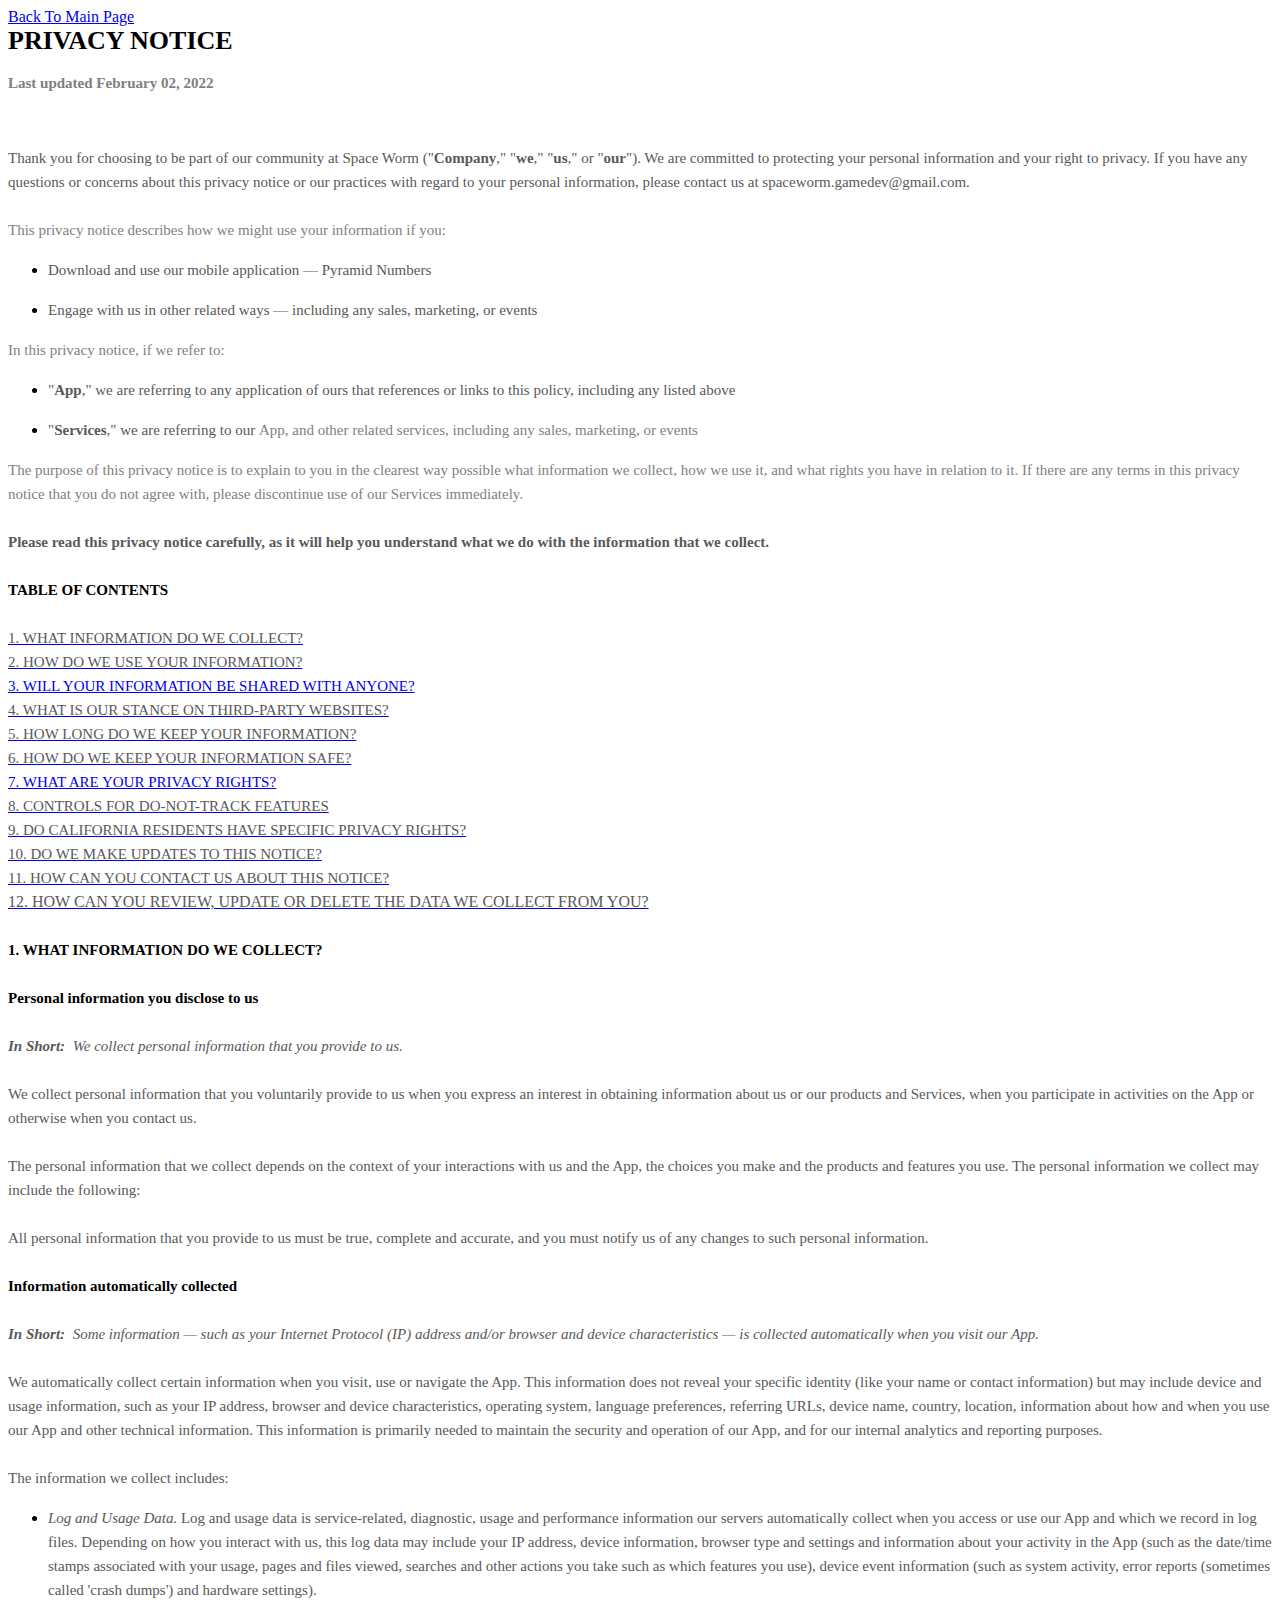
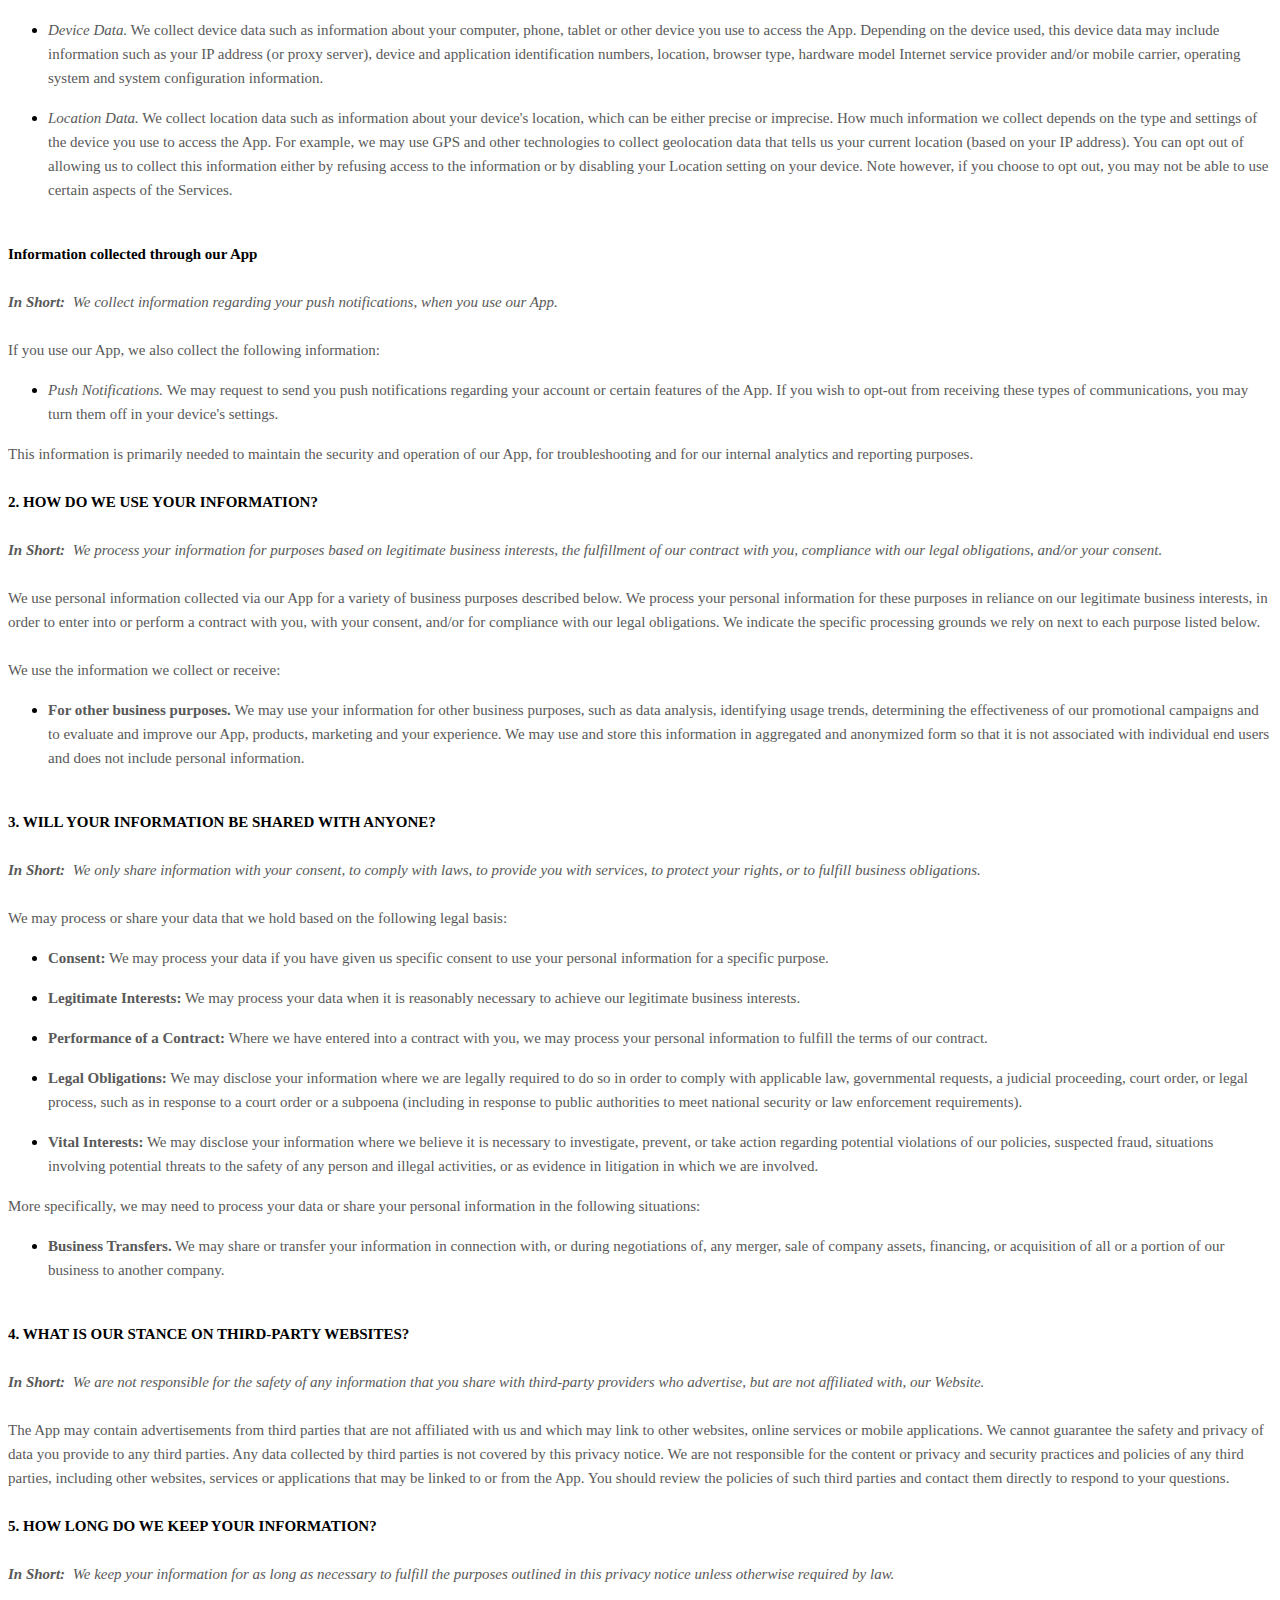
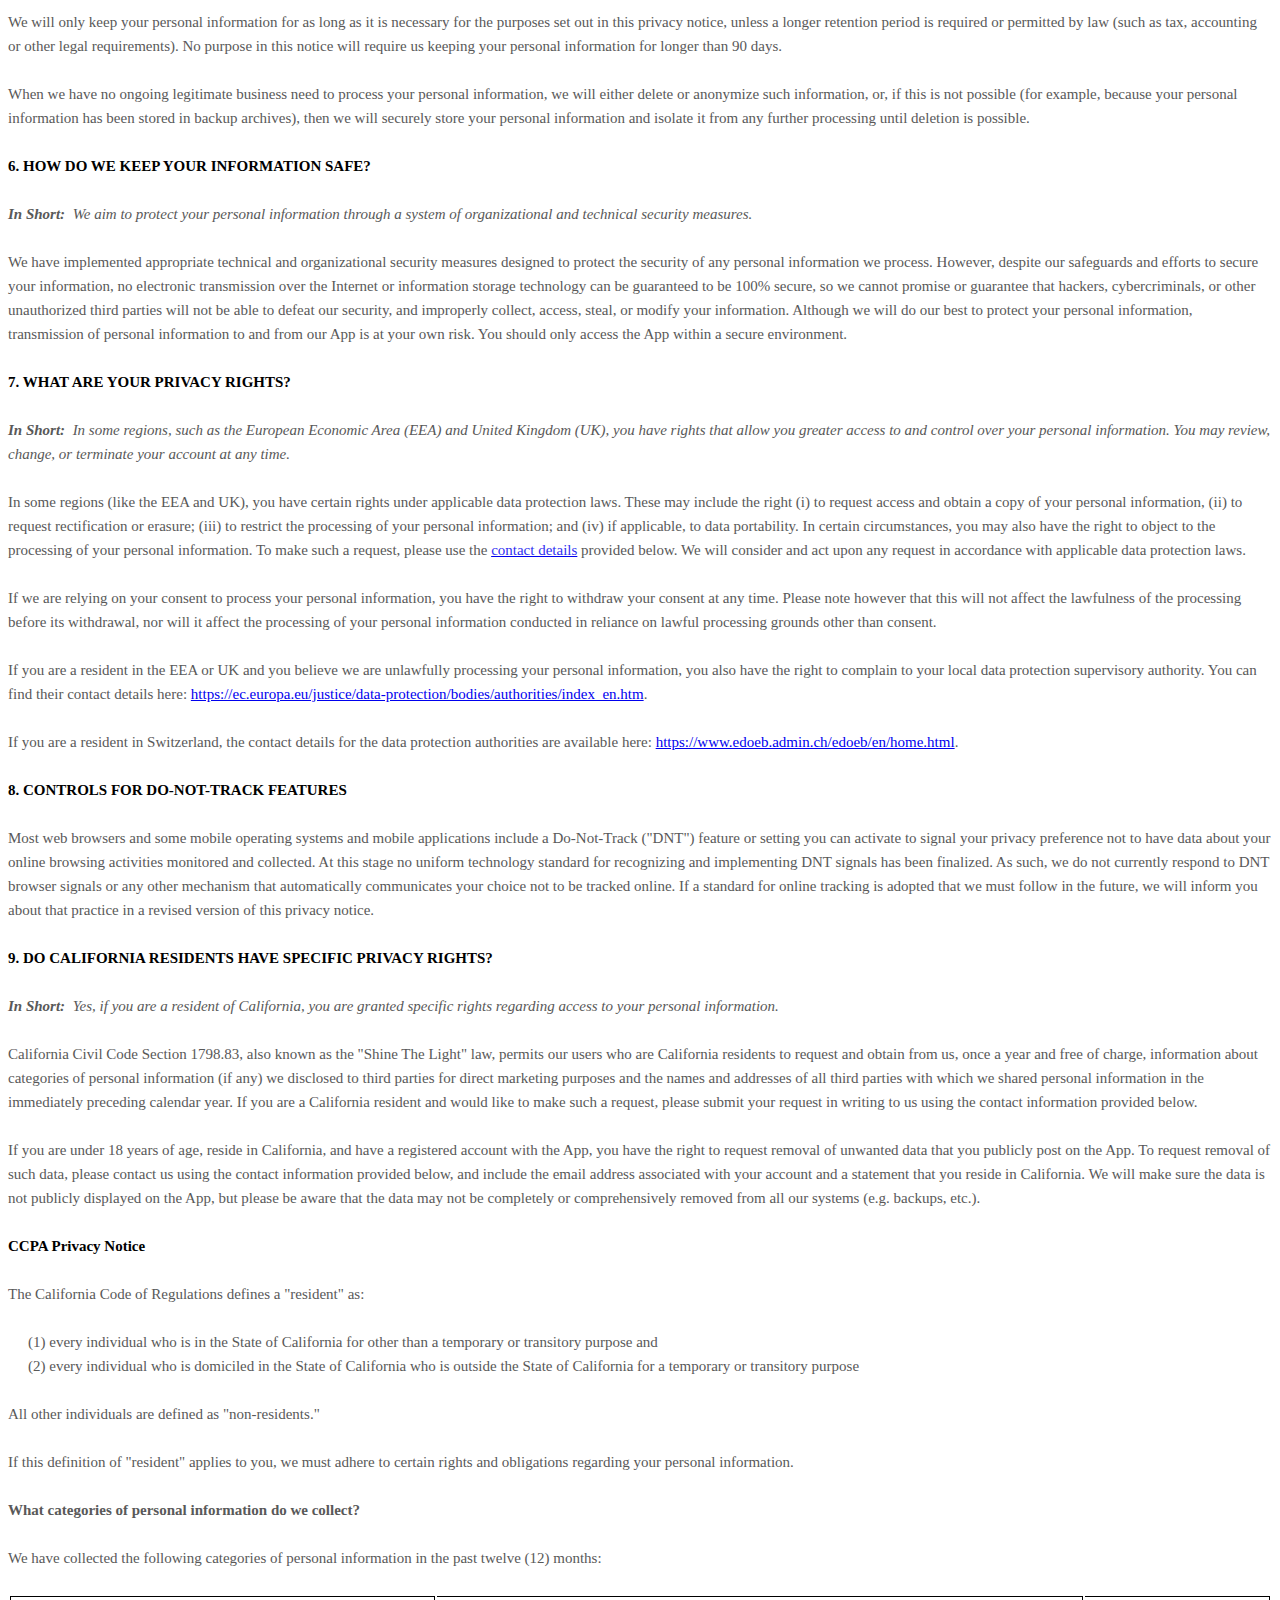
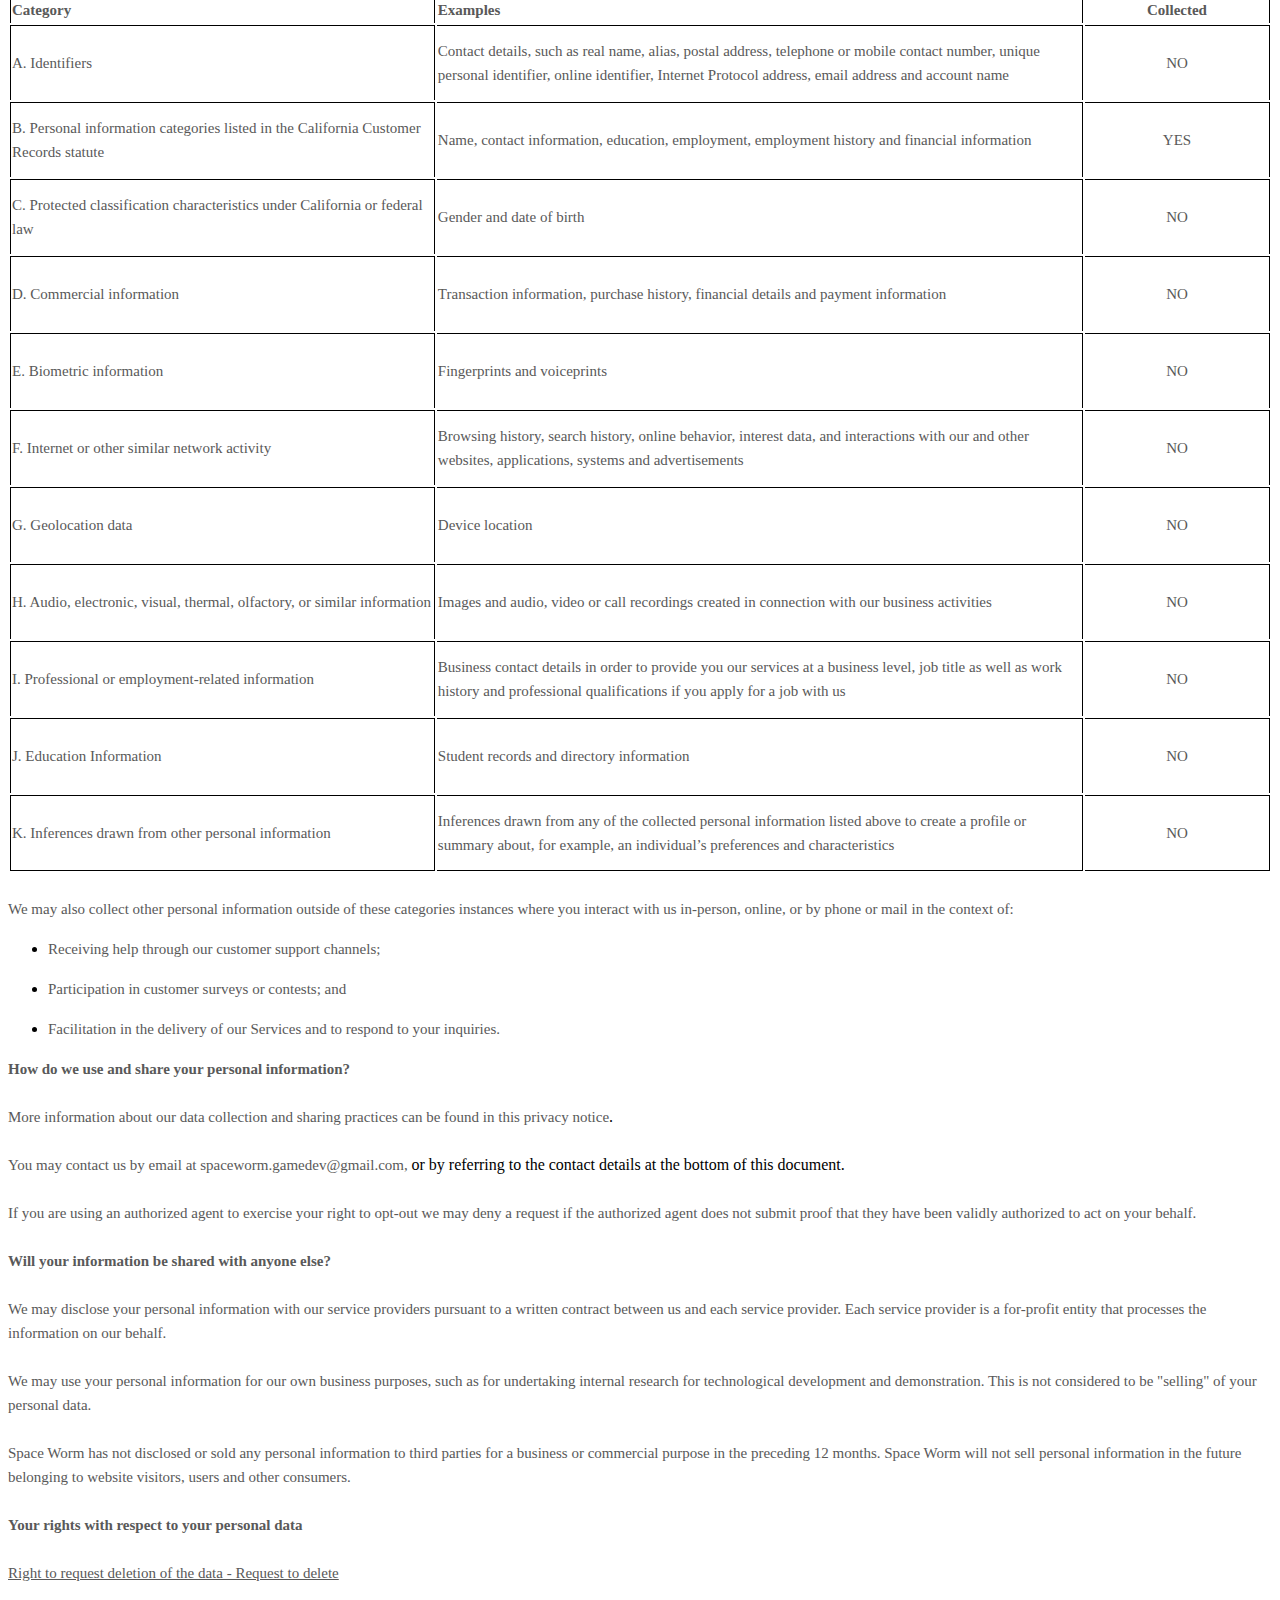
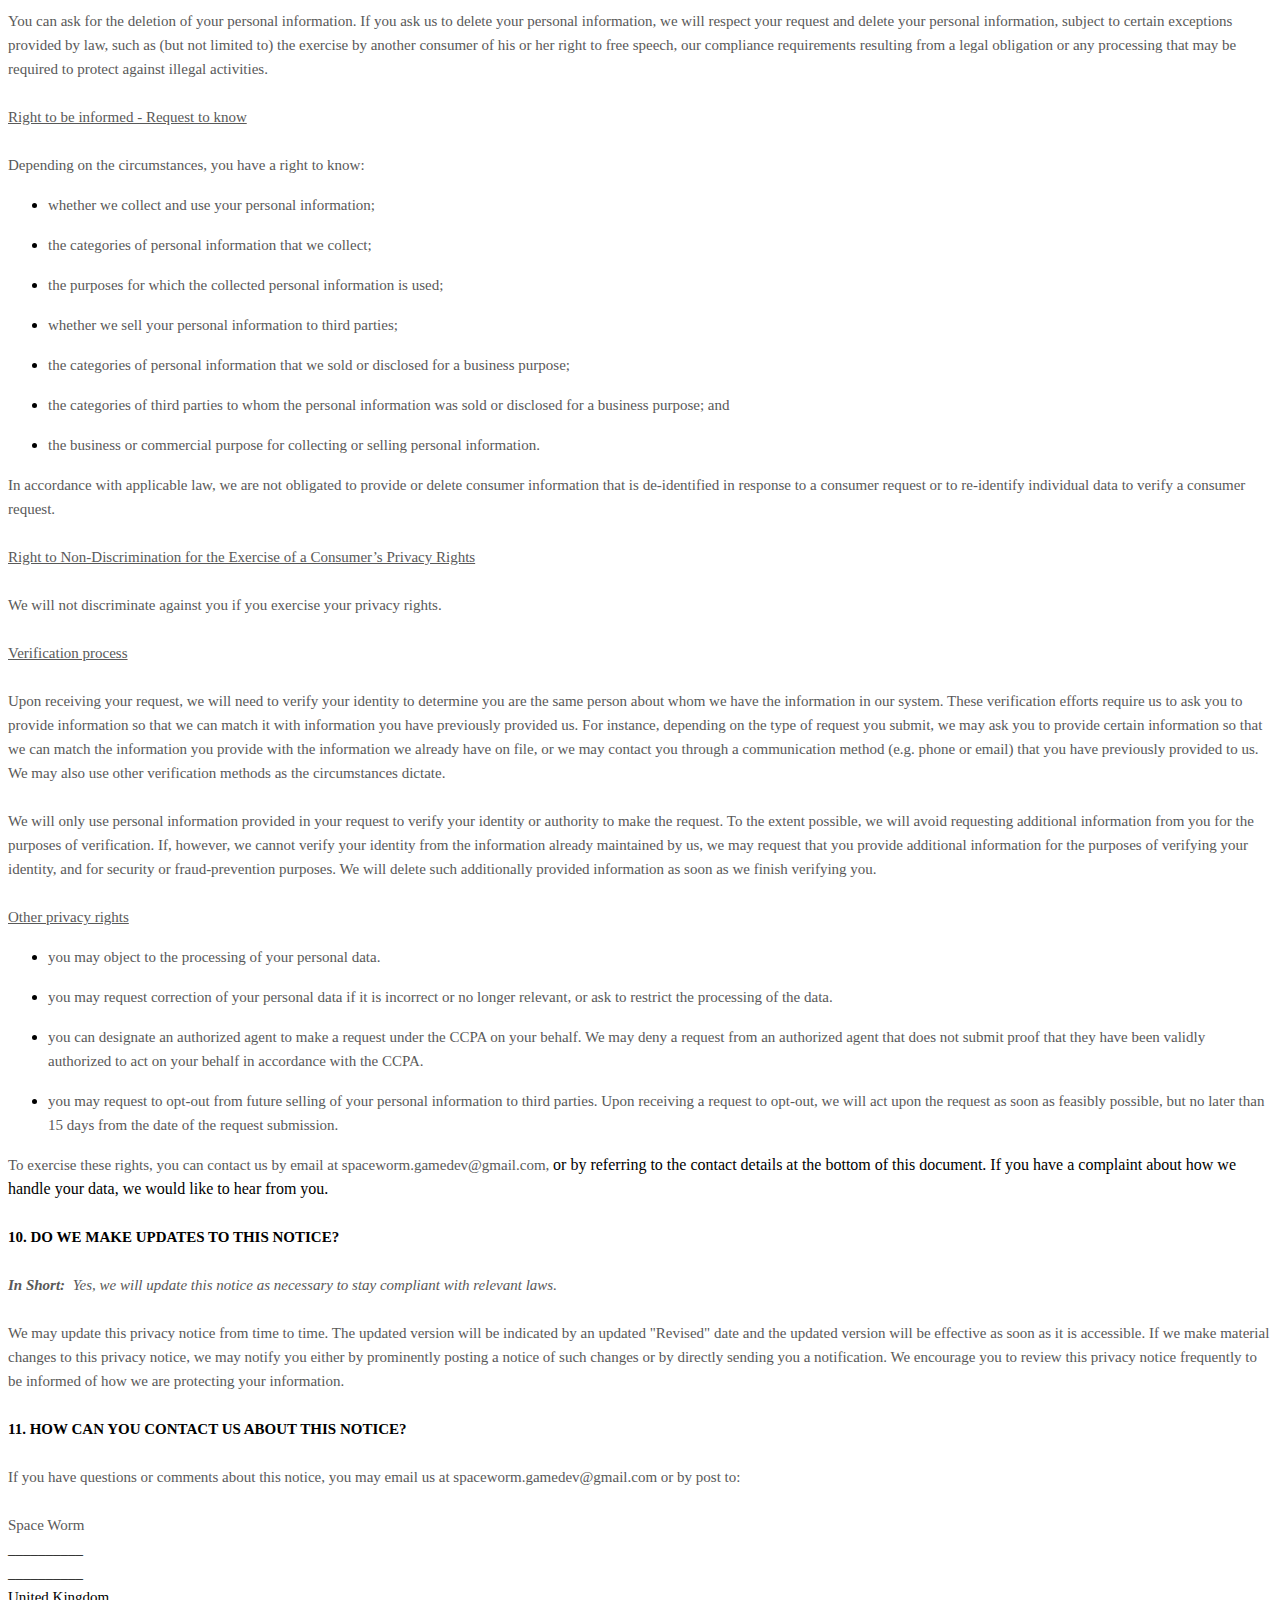
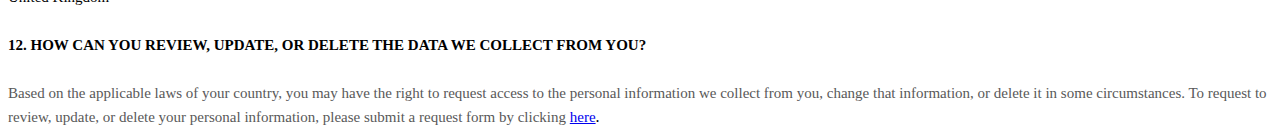
==== privacy-policy.html @ 19a5d956 "updates" ====
<!DOCTYPE html>
<html>
  <head>
    <meta charset="utf-8" />
    <meta name="viewport" content="width=device-width, initial-scale=1" />
    <meta name="theme-color" content="#000000" />
    <meta name="description" content="The home of Space Worm"/>

    <link href="privacy-policy.css" rel="stylesheet" type="text/css" />
    <title>Space Worm</title>
  </head>
  <body>
    <div class="navbar">
      <a href="/">Back To Main Page</a>
    </div>
    <div data-custom-class="body"></div>
            <div><strong><span style="font-size: 26px;"><span data-custom-class="title">PRIVACY NOTICE</span></span></strong></div><div><br></div><div><span style="color: rgb(127, 127, 127);"><strong><span style="font-size: 15px;"><span data-custom-class="subtitle">Last updated <bdt class="question">February 02, 2022</bdt></span></span></strong></span></div><div><br></div><div><br></div><div><br></div><div style="line-height: 1.5;"><span style="color: rgb(127, 127, 127);"><span style="color: rgb(89, 89, 89); font-size: 15px;"><span data-custom-class="body_text">Thank you for choosing to be part of our community at <bdt class="question">Space Worm</bdt><span style="color: rgb(89, 89, 89);"><span data-custom-class="body_text"><bdt class="block-component"></bdt></span></span> ("<span style="color: rgb(89, 89, 89);"><span data-custom-class="body_text"><bdt class="block-component"></bdt></span></span><strong>Company</strong></span><span style="color: rgb(127, 127, 127);"><span style="color: rgb(89, 89, 89);"><span data-custom-class="body_text"><span style="color: rgb(89, 89, 89);"><span data-custom-class="body_text"><bdt class="statement-end-if-in-editor"><span data-custom-class="body_text"></span></bdt></span></span></span></span></span><span data-custom-class="body_text">," "<strong>we</strong>," "<strong>us</strong>," or "<strong>our</strong>"). We are committed to protecting your personal information and your right to privacy. If you have any questions or concerns about this privacy notice or our practices with regard to your personal information, please contact us at <bdt class="question">spaceworm.gamedev@gmail.com</bdt>.</span></span></span></div><div style="line-height: 1.5;"><br></div><div style="line-height: 1.5;"><span style="font-size: 15px;"><span style="color: rgb(127, 127, 127);"><span data-custom-class="body_text">This privacy notice describes how we might use your information if you:</span></span></span><span style="font-size: 15px;"><span style="color: rgb(127, 127, 127);"><span data-custom-class="body_text"><span style="color: rgb(89, 89, 89);"><span data-custom-class="body_text"><bdt class="block-component"></bdt></span></span></span></span></span></span></span></span></li></ul><div><bdt class="block-component"><span style="font-size: 15px;"><span style="font-size: 15px;"><span style="color: rgb(127, 127, 127);"><span data-custom-class="body_text"><span style="color: rgb(89, 89, 89);"><span data-custom-class="body_text"><bdt class="block-component"></bdt></span></span></span></span></span></span></bdt></div><ul><li style="line-height: 1.5;"><span style="font-size: 15px; color: rgb(89, 89, 89);"><span style="font-size: 15px; color: rgb(89, 89, 89);"><span data-custom-class="body_text">Download and use our mobile application<bdt class="block-component"></bdt> — <bdt class="question">Pyramid Numbers<span style="font-size: 15px; color: rgb(89, 89, 89);"><span style="font-size: 15px; color: rgb(89, 89, 89);"><span data-custom-class="body_text"><span style="font-size: 15px;"><span style="color: rgb(89, 89, 89);"><span data-custom-class="body_text"><span style="font-size: 15px;"><span style="color: rgb(89, 89, 89);"><bdt class="statement-end-if-in-editor"></bdt></span></span></span></span></span></span></span></span></bdt></span></span></span><span style="font-size: 15px; color: rgb(89, 89, 89);"><span style="font-size: 15px; color: rgb(89, 89, 89);"><span data-custom-class="body_text"><span style="font-size: 15px;"><span style="color: rgb(89, 89, 89);"><span data-custom-class="body_text"><span style="font-size: 15px;"><span style="color: rgb(89, 89, 89);"><bdt class="statement-end-if-in-editor"></bdt></span></span></span></span></span></span></span></span></li></ul><div><bdt class="block-component"><span style="font-size: 15px;"><span style="font-size: 15px;"><span style="color: rgb(127, 127, 127);"><span data-custom-class="body_text"><span style="color: rgb(89, 89, 89);"><span data-custom-class="body_text"><bdt class="block-component"></bdt></span></span></span></span></span></span></span></span></li></ul><div style="line-height: 1.5;"><span style="font-size: 15px;"><span style="color: rgb(127, 127, 127);"><span data-custom-class="body_text"><span style="color: rgb(89, 89, 89);"><span data-custom-class="body_text"><bdt class="block-component"></bdt></span></span></span></span></span></div><ul><li style="line-height: 1.5;"><span style="font-size: 15px; color: rgb(89, 89, 89);"><span style="font-size: 15px; color: rgb(89, 89, 89);"><span data-custom-class="body_text">Engage with us in other related ways ― including any sales, marketing, or events<span style="font-size: 15px;"><span style="color: rgb(89, 89, 89);"><span data-custom-class="body_text"><span style="font-size: 15px;"><span style="color: rgb(89, 89, 89);"><bdt class="statement-end-if-in-editor"></bdt></span></span></span></span></span></span></span></span></li></ul><div style="line-height: 1.5;"><span style="font-size: 15px;"><span style="color: rgb(127, 127, 127);"><span data-custom-class="body_text">In this privacy notice, if we refer to:</span></span></span><span style="font-size: 15px;"><span style="color: rgb(127, 127, 127);"><span data-custom-class="body_text"><span style="color: rgb(89, 89, 89);"><span data-custom-class="body_text"><bdt class="block-component"></bdt></span></span></span></span></span></span></span></span></li></ul><div><bdt class="block-component"><span style="font-size: 15px;"><span style="font-size: 15px;"><span style="color: rgb(127, 127, 127);"><span data-custom-class="body_text"><span style="color: rgb(89, 89, 89);"><span data-custom-class="body_text"><bdt class="block-component"></bdt></span></span></span></span></span></span></bdt></div><ul><li style="line-height: 1.5;"><span style="font-size: 15px; color: rgb(89, 89, 89);"><span style="font-size: 15px; color: rgb(89, 89, 89);"><span data-custom-class="body_text">"<strong>App</strong>," we are referring to any application of ours that references or links to this policy, including any listed above</span></span></span><span style="font-size: 15px; color: rgb(89, 89, 89);"><span style="font-size: 15px; color: rgb(89, 89, 89);"><span data-custom-class="body_text"><span style="font-size: 15px;"><span style="color: rgb(89, 89, 89);"><span data-custom-class="body_text"><span style="font-size: 15px;"><span style="color: rgb(89, 89, 89);"><bdt class="statement-end-if-in-editor"></bdt></span></span></span></span></span></span></span></span></li></ul><div><bdt class="block-component"><span style="font-size: 15px;"><span style="font-size: 15px;"><span style="color: rgb(127, 127, 127);"><span data-custom-class="body_text"><span style="color: rgb(89, 89, 89);"><span data-custom-class="body_text"><bdt class="block-component"></bdt></span></span></span></span></span></span></bdt></div><ul><li style="line-height: 1.5;"><span style="font-size: 15px; color: rgb(89, 89, 89);"><span style="font-size: 15px; color: rgb(89, 89, 89);"><span data-custom-class="body_text">"<strong>Services</strong>," we are referring to our<span style="font-size: 15px;"><span style="color: rgb(127, 127, 127);"><span data-custom-class="body_text"><span style="color: rgb(89, 89, 89);"><span data-custom-class="body_text"><bdt class="block-component"><bdt class="block-component"></bdt></bdt></span></span></span></span></span></span></span></span><span style="font-size: 15px;"><span style="color: rgb(127, 127, 127);"><span data-custom-class="body_text"> App,</span></span></span><span style="font-size: 15px; color: rgb(89, 89, 89);"><span style="font-size: 15px; color: rgb(89, 89, 89);"><span data-custom-class="body_text"><span style="font-size: 15px; color: rgb(89, 89, 89);"><span style="font-size: 15px; color: rgb(89, 89, 89);"><span data-custom-class="body_text"><span style="font-size: 15px;"><span style="color: rgb(89, 89, 89);"><span data-custom-class="body_text"><span style="font-size: 15px;"><span style="color: rgb(89, 89, 89);"><bdt class="statement-end-if-in-editor"><bdt class="statement-end-if-in-editor"></bdt></bdt></span></span></span></span></span></span></span></span></span></span></span><span style="font-size: 15px;"><span style="color: rgb(127, 127, 127);"><span data-custom-class="body_text"> and other related services, including any sales, marketing, or events<span style="font-size: 15px; color: rgb(89, 89, 89);"><span style="font-size: 15px; color: rgb(89, 89, 89);"><span data-custom-class="body_text"><span style="font-size: 15px;"><span style="color: rgb(89, 89, 89);"><span data-custom-class="body_text"><span style="font-size: 15px;"><span style="color: rgb(89, 89, 89);"><bdt class="statement-end-if-in-editor"></bdt></span></span></span></span></span></span></span></span></span></span></span></span></span></span></li></ul><div style="line-height: 1.5;"><span style="font-size: 15px;"><span style="color: rgb(127, 127, 127);"><span data-custom-class="body_text">The purpose of this privacy notice is to explain to you in the clearest way possible what information we collect, how we use it, and what rights you have in relation to it. If there are any terms in this privacy notice that you do not agree with, please discontinue use of our Services immediately.</span></span></span></div><div style="line-height: 1.5;"><br></div><div style="line-height: 1.5;"><span style="font-size: 15px;"><span style="color: rgb(127, 127, 127);"><span style="color: rgb(89, 89, 89);"><span data-custom-class="body_text"><strong>Please read this privacy notice carefully, as it will help you understand what we do with the information that we collect.</strong></span></span></span></span></div><div style="line-height: 1.5;"><br></div><div style="line-height: 1.5;"><span style="font-size: 15px;"><span style="color: rgb(127, 127, 127);"><span style="color: rgb(0, 0, 0);"><strong><span data-custom-class="heading_1">TABLE OF CONTENTS</span></strong></span></span></span></div><div style="line-height: 1.5;"><br></div><div style="line-height: 1.5;"><span style="font-size: 15px;"><a data-custom-class="link" href="#infocollect"><span style="color: rgb(89, 89, 89);">1. WHAT INFORMATION DO WE COLLECT?</span></a><span style="color: rgb(127, 127, 127);"><span style="color: rgb(89, 89, 89);"><span data-custom-class="body_text"><span style="color: rgb(89, 89, 89);"><bdt class="block-component"></bdt></span></span></span></span></span></div><div style="line-height: 1.5;"><span style="font-size: 15px;"><a data-custom-class="link" href="#infouse"><span style="color: rgb(89, 89, 89);">2. HOW DO WE USE YOUR INFORMATION?</span></a><span style="color: rgb(127, 127, 127);"><span style="color: rgb(89, 89, 89);"><span data-custom-class="body_text"><span style="color: rgb(89, 89, 89);"><span style="color: rgb(89, 89, 89);"><bdt class="statement-end-if-in-editor"></bdt></span></span></span></span></span></span></div><div style="line-height: 1.5;"><span style="font-size: 15px;"><span style="color: rgb(89, 89, 89);"><a data-custom-class="link" href="#infoshare">3. WILL YOUR INFORMATION BE SHARED WITH ANYONE?</a></span><span style="color: rgb(127, 127, 127);"><span style="color: rgb(89, 89, 89);"><span data-custom-class="body_text"><span style="color: rgb(89, 89, 89);"><bdt class="block-component"></bdt></span><bdt class="block-component"></bdt></span></span></span></span></span><span style="font-size: 15px;"><span style="color: rgb(127, 127, 127);"><span style="color: rgb(89, 89, 89);"><span data-custom-class="body_text"><span style="color: rgb(89, 89, 89);"><span style="color: rgb(89, 89, 89);"><span style="color: rgb(89, 89, 89);"><bdt class="block-component"></bdt></span></span><bdt class="block-component"></bdt><bdt class="block-component"></bdt></span></span></span></span></span></div><div style="line-height: 1.5;"><span style="font-size: 15px;"><a data-custom-class="link" href="#3pwebsites"><span style="color: rgb(89, 89, 89);">4. WHAT IS OUR STANCE ON THIRD-PARTY WEBSITES?</span></a><span style="color: rgb(127, 127, 127);"><span style="color: rgb(89, 89, 89);"><span data-custom-class="body_text"><span style="color: rgb(89, 89, 89);"><bdt class="statement-end-if-in-editor"></bdt></span></span></span></span></span></div><div style="line-height: 1.5;"><span style="font-size: 15px;"><a data-custom-class="link" href="#inforetain"><span style="color: rgb(89, 89, 89);">5. HOW LONG DO WE KEEP YOUR INFORMATION?</span></a><span style="color: rgb(127, 127, 127);"><span style="color: rgb(89, 89, 89);"><span data-custom-class="body_text"><span style="color: rgb(89, 89, 89);"><span style="color: rgb(89, 89, 89);"><bdt class="block-component"></bdt></span></span></span></span></span></span></div><div style="line-height: 1.5;"><span style="font-size: 15px;"><a data-custom-class="link" href="#infosafe"><span style="color: rgb(89, 89, 89);">6. HOW DO WE KEEP YOUR INFORMATION SAFE?</span></a><span style="color: rgb(127, 127, 127);"><span style="color: rgb(89, 89, 89);"><span data-custom-class="body_text"><span style="color: rgb(89, 89, 89);"><bdt class="statement-end-if-in-editor"></bdt><bdt class="block-component"></bdt></span></span></span></span></span></div><div style="line-height: 1.5;"><span style="font-size: 15px;"><span style="color: rgb(89, 89, 89);"><a data-custom-class="link" href="#privacyrights">7. WHAT ARE YOUR PRIVACY RIGHTS?</a></span></span></div><div style="line-height: 1.5;"><span style="font-size: 15px;"><a data-custom-class="link" href="#DNT"><span style="color: rgb(89, 89, 89);">8. CONTROLS FOR DO-NOT-TRACK FEATURES</span></a></span></div><div style="line-height: 1.5;"><span style="font-size: 15px;"><a data-custom-class="link" href="#caresidents"><span style="color: rgb(89, 89, 89);">9. DO CALIFORNIA RESIDENTS HAVE SPECIFIC PRIVACY RIGHTS?</span></a></span></div><div style="line-height: 1.5;"><span style="font-size: 15px;"><a data-custom-class="link" href="#policyupdates"><span style="color: rgb(89, 89, 89);">10. DO WE MAKE UPDATES TO THIS NOTICE?</span></a></span></div><div style="line-height: 1.5;"><a data-custom-class="link" href="#contact"><span style="color: rgb(89, 89, 89); font-size: 15px;">11. HOW CAN YOU CONTACT US ABOUT THIS NOTICE?</span></a></div><div style="line-height: 1.5;"><a data-custom-class="link" href="#request"><span style="color: rgb(89, 89, 89);">12. HOW CAN YOU REVIEW, UPDATE OR DELETE THE DATA WE COLLECT FROM YOU?</span></a></div><div style="line-height: 1.5;"><br></div><div id="infocollect" style="line-height: 1.5;"><span style="color: rgb(127, 127, 127);"><span style="color: rgb(89, 89, 89); font-size: 15px;"><span style="font-size: 15px; color: rgb(89, 89, 89);"><span style="font-size: 15px; color: rgb(89, 89, 89);"><span id="control" style="color: rgb(0, 0, 0);"><strong><span data-custom-class="heading_1">1. WHAT INFORMATION DO WE COLLECT?</span></strong></span></span></span></span></span></div><div style="line-height: 1.5;"><br></div><div style="line-height: 1.5;"><span data-custom-class="heading_2" style="color: rgb(0, 0, 0);"><span style="font-size: 15px;"><strong>Personal information you disclose to us</strong></span></span></div><div><div><br></div><div style="line-height: 1.5;"><span style="color: rgb(127, 127, 127);"><span style="color: rgb(89, 89, 89); font-size: 15px;"><span data-custom-class="body_text"><span style="font-size: 15px; color: rgb(89, 89, 89);"><span style="font-size: 15px; color: rgb(89, 89, 89);"><span data-custom-class="body_text"><strong><em>In Short: </em></strong></span></span></span></span><span data-custom-class="body_text"><span style="font-size: 15px; color: rgb(89, 89, 89);"><span style="font-size: 15px; color: rgb(89, 89, 89);"><span data-custom-class="body_text"><strong><em> </em></strong><em>We collect personal information that you provide to us.</em></span></span></span></span></span></span></div></div><div style="line-height: 1.5;"><br></div><div style="line-height: 1.5;"><span style="font-size: 15px; color: rgb(89, 89, 89);"><span style="font-size: 15px; color: rgb(89, 89, 89);"><span data-custom-class="body_text">We collect personal information that you voluntarily provide to us when you <span style="font-size: 15px;"><bdt class="block-component"></bdt></span></span><span data-custom-class="body_text">express an interest in obtaining information about us or our products and Services, when you participate in activities on the <span style="font-size: 15px; color: rgb(89, 89, 89);"><span style="font-size: 15px; color: rgb(89, 89, 89);"><span style="font-size: 15px;"><span data-custom-class="body_text"><bdt class="block-component"></bdt>App</span><bdt class="statement-end-if-in-editor"><span data-custom-class="body_text"></span></bdt></span></span></span><bdt class="block-component"></bdt></span></span><span data-custom-class="body_text"> or otherwise when you contact us.</span></span></span></div><div style="line-height: 1.5;"><br></div><div style="line-height: 1.5;"><span style="font-size: 15px; color: rgb(89, 89, 89);"><span style="font-size: 15px; color: rgb(89, 89, 89);"><span data-custom-class="body_text">The personal information that we collect depends on the context of your interactions with us and the <span style="font-size: 15px; color: rgb(89, 89, 89);"><span style="font-size: 15px; color: rgb(89, 89, 89);"><span style="font-size: 15px;"><span data-custom-class="body_text"><span style="font-size: 15px; color: rgb(89, 89, 89);"><span style="font-size: 15px; color: rgb(89, 89, 89);"><span style="font-size: 15px;"><span data-custom-class="body_text"><bdt class="block-component"></bdt>App</span><bdt class="statement-end-if-in-editor"><span data-custom-class="body_text"></span></bdt></span></span></span></span></span></span></span><span style="font-size: 15px;">, the choices you make and the products and features you use. The personal information we collect may include the following:<bdt class="block-component"></bdt><bdt class="block-component"><bdt class="block-component"></bdt></bdt></span></span></span></span></div><div style="line-height: 1.5;"><br></div><div style="line-height: 1.5;"><span style="font-size: 15px; color: rgb(89, 89, 89);"><span style="font-size: 15px; color: rgb(89, 89, 89);"><span data-custom-class="body_text">All personal information that you provide to us must be true, complete and accurate, and you must notify us of any changes to such personal information.<bdt class="block-component"></bdt></span></span></span></div><div style="line-height: 1.5;"><br></div><div style="line-height: 1.5;"><span data-custom-class="heading_2" style="color: rgb(0, 0, 0);"><span style="font-size: 15px;"><strong>Information automatically collected</strong></span></span></div><div><div><br></div><div style="line-height: 1.5;"><span style="color: rgb(127, 127, 127);"><span style="color: rgb(89, 89, 89); font-size: 15px;"><span data-custom-class="body_text"><span style="font-size: 15px; color: rgb(89, 89, 89);"><span style="font-size: 15px; color: rgb(89, 89, 89);"><span data-custom-class="body_text"><strong><em>In Short: </em></strong></span></span></span></span><span data-custom-class="body_text"><span style="font-size: 15px; color: rgb(89, 89, 89);"><span style="font-size: 15px; color: rgb(89, 89, 89);"><span data-custom-class="body_text"><strong><em> </em></strong><em>Some information — such as your Internet Protocol (IP) address and/or browser and device characteristics — is collected automatically when you visit our <span style="font-size: 15px; color: rgb(89, 89, 89);"><span style="font-size: 15px; color: rgb(89, 89, 89);"><span style="font-size: 15px;"><span data-custom-class="body_text"><span style="font-size: 15px; color: rgb(89, 89, 89);"><span style="font-size: 15px; color: rgb(89, 89, 89);"><span style="font-size: 15px;"><span data-custom-class="body_text"><bdt class="block-component"></bdt>App</span><bdt class="statement-end-if-in-editor"><span data-custom-class="body_text"></span></bdt></span></span></span></span></span></span></span>.</em></span></span></span></span></span></span></div></div><div style="line-height: 1.5;"><br></div><div style="line-height: 1.5;"><span style="font-size: 15px; color: rgb(89, 89, 89);"><span style="font-size: 15px; color: rgb(89, 89, 89);"><span data-custom-class="body_text">We automatically collect certain information when you visit, use or navigate the <span style="font-size: 15px; color: rgb(89, 89, 89);"><span style="font-size: 15px; color: rgb(89, 89, 89);"><span style="font-size: 15px;"><span data-custom-class="body_text"><span style="font-size: 15px; color: rgb(89, 89, 89);"><span style="font-size: 15px; color: rgb(89, 89, 89);"><span style="font-size: 15px;"><span data-custom-class="body_text"><bdt class="block-component"></bdt>App</span><bdt class="statement-end-if-in-editor"><span data-custom-class="body_text"></span></bdt></span></span></span></span></span></span></span>. This information does not reveal your specific identity (like your name or contact information) but may include device and usage information, such as your IP address, browser and device characteristics, operating system, language preferences, referring URLs, device name, country, location, information about how and when you use our <span style="font-size: 15px; color: rgb(89, 89, 89);"><span style="font-size: 15px; color: rgb(89, 89, 89);"><span style="font-size: 15px;"><span data-custom-class="body_text"><span style="font-size: 15px; color: rgb(89, 89, 89);"><span style="font-size: 15px; color: rgb(89, 89, 89);"><span style="font-size: 15px;"><span data-custom-class="body_text"><bdt class="block-component"></bdt>App</span><bdt class="statement-end-if-in-editor"><span data-custom-class="body_text"></span></bdt></span></span></span></span></span></span></span> and other technical information. This information is primarily needed to maintain the security and operation of our <span style="font-size: 15px; color: rgb(89, 89, 89);"><span style="font-size: 15px; color: rgb(89, 89, 89);"><span style="font-size: 15px;"><span data-custom-class="body_text"><span style="font-size: 15px; color: rgb(89, 89, 89);"><span style="font-size: 15px; color: rgb(89, 89, 89);"><span style="font-size: 15px;"><span data-custom-class="body_text"><bdt class="block-component"></bdt>App</span><bdt class="statement-end-if-in-editor"><span data-custom-class="body_text"></span></bdt></span></span></span></span></span></span></span>, and for our internal analytics and reporting purposes.<bdt class="block-component"></span></bdt><bdt class="block-component"></bdt></span></span></span></div><div style="line-height: 1.5;"><br></div><div style="line-height: 1.5;"><span style="font-size: 15px; color: rgb(89, 89, 89);"><span style="font-size: 15px; color: rgb(89, 89, 89);"><span data-custom-class="body_text">The information we collect includes:<bdt class="block-component"></bdt></span></span></span></div><ul><li style="line-height: 1.5;"><span style="font-size: 15px; color: rgb(89, 89, 89);"><span style="font-size: 15px; color: rgb(89, 89, 89);"><span data-custom-class="body_text"><em>Log and Usage Data.</em> Log and usage data is service-related, diagnostic, usage and performance information our servers automatically collect when you access or use our <span style="font-size: 15px; color: rgb(89, 89, 89);"><span style="font-size: 15px; color: rgb(89, 89, 89);"><span style="font-size: 15px;"><span data-custom-class="body_text"><span style="font-size: 15px; color: rgb(89, 89, 89);"><span style="font-size: 15px; color: rgb(89, 89, 89);"><span style="font-size: 15px;"><span data-custom-class="body_text"><bdt class="block-component"></bdt>App</span><bdt class="statement-end-if-in-editor"><span data-custom-class="body_text"></span></bdt></span></span></span></span></span></span></span> and which we record in log files. Depending on how you interact with us, this log data may include your IP address, device information, browser type and settings and information about your activity in the <span style="font-size: 15px; color: rgb(89, 89, 89);"><span style="font-size: 15px; color: rgb(89, 89, 89);"><span style="font-size: 15px;"><span data-custom-class="body_text"><span style="font-size: 15px; color: rgb(89, 89, 89);"><span style="font-size: 15px; color: rgb(89, 89, 89);"><span style="font-size: 15px;"><span data-custom-class="body_text"><bdt class="block-component"></bdt>App</span><bdt class="statement-end-if-in-editor"><span data-custom-class="body_text"></span></bdt></span></span></span></span></span></span></span><span style="font-size: 15px;"> </span>(such as the date/time stamps associated with your usage, pages and files viewed, searches and other actions you take such as which features you use), device event information (such as system activity, error reports (sometimes called 'crash dumps') and hardware settings).<span style="font-size: 15px;"><span style="color: rgb(89, 89, 89);"><span data-custom-class="body_text"><span style="font-size: 15px;"><span style="color: rgb(89, 89, 89);"><bdt class="statement-end-if-in-editor"></bdt></span></span></span></span></span></span></span></span></li></ul><div><bdt class="block-component"><span style="font-size: 15px;"></span></bdt></div><ul><li style="line-height: 1.5;"><span style="font-size: 15px; color: rgb(89, 89, 89);"><span style="font-size: 15px; color: rgb(89, 89, 89);"><span data-custom-class="body_text"><em>Device Data.</em> We collect device data such as information about your computer, phone, tablet or other device you use to access the <span style="font-size: 15px; color: rgb(89, 89, 89);"><span style="font-size: 15px; color: rgb(89, 89, 89);"><span style="font-size: 15px;"><span data-custom-class="body_text"><span style="font-size: 15px; color: rgb(89, 89, 89);"><span style="font-size: 15px; color: rgb(89, 89, 89);"><span style="font-size: 15px;"><span data-custom-class="body_text"><bdt class="block-component"></bdt>App</span><bdt class="statement-end-if-in-editor"><span data-custom-class="body_text"></span></bdt></span></span></span></span></span></span></span>. Depending on the device used, this device data may include information such as your IP address (or proxy server), device and application identification numbers, location, browser type, hardware model Internet service provider and/or mobile carrier, operating system and system configuration information.<span style="font-size: 15px;"><span style="color: rgb(89, 89, 89);"><span data-custom-class="body_text"><span style="font-size: 15px;"><span style="color: rgb(89, 89, 89);"><bdt class="statement-end-if-in-editor"></bdt></span></span></span></span></span></span></span></span></li></ul><div><bdt class="block-component"><span style="font-size: 15px;"></span></bdt></div><ul><li style="line-height: 1.5;"><span style="font-size: 15px; color: rgb(89, 89, 89);"><span style="font-size: 15px; color: rgb(89, 89, 89);"><span data-custom-class="body_text"><em>Location Data.</em> We collect location data such as information about your device's location, which can be either precise or imprecise. How much information we collect depends on the type and settings of the device you use to access the <span style="font-size: 15px; color: rgb(89, 89, 89);"><span style="font-size: 15px; color: rgb(89, 89, 89);"><span style="font-size: 15px;"><span data-custom-class="body_text"><span style="font-size: 15px; color: rgb(89, 89, 89);"><span style="font-size: 15px; color: rgb(89, 89, 89);"><span style="font-size: 15px;"><span data-custom-class="body_text"><bdt class="block-component"></bdt>App</span><bdt class="statement-end-if-in-editor"><span data-custom-class="body_text"></span></bdt></span></span></span></span></span></span></span>. For example, we may use GPS and other technologies to collect geolocation data that tells us your current location (based on your IP address). You can opt out of allowing us to collect this information either by refusing access to the information or by disabling your Location setting on your device. Note however, if you choose to opt out, you may not be able to use certain aspects of the Services.<span style="font-size: 15px;"><span style="color: rgb(89, 89, 89);"><span data-custom-class="body_text"><span style="font-size: 15px;"><span style="color: rgb(89, 89, 89);"><bdt class="statement-end-if-in-editor"></bdt></span></span></span></span></span></span></span></span></li></ul><div><bdt class="block-component"><span style="font-size: 15px;"></bdt></bdt><bdt class="statement-end-if-in-editor"></bdt><span data-custom-class="body_text"><span style="font-size: 15px;"><bdt class="statement-end-if-in-editor"><bdt class="statement-end-if-in-editor"><span style="font-size: 15px;"><span data-custom-class="body_text"><span style="font-size: 15px;"><span data-custom-class="body_text"><bdt class="statement-end-if-in-editor"><bdt class="statement-end-if-in-editor"><bdt class="block-component"></bdt></bdt></bdt></span></span></span></span></bdt></bdt></span></span></bdt></span></span></span></div><div style="line-height: 1.5;"><br></div><div style="line-height: 1.5;"><span data-custom-class="heading_2" style="color: rgb(0, 0, 0);"><span style="font-size: 15px;"><strong>Information collected through our App</strong></span></span></div><div><div><br></div><div style="line-height: 1.5;"><span style="color: rgb(127, 127, 127);"><span style="color: rgb(89, 89, 89); font-size: 15px;"><span data-custom-class="body_text"><span style="font-size: 15px; color: rgb(89, 89, 89);"><span style="font-size: 15px; color: rgb(89, 89, 89);"><span data-custom-class="body_text"><strong><em>In Short: </em></strong></span></span></span></span><span data-custom-class="body_text"><span style="font-size: 15px; color: rgb(89, 89, 89);"><span style="font-size: 15px; color: rgb(89, 89, 89);"><span data-custom-class="body_text"><strong><em> </em></strong><em>We collect information regarding your<span data-custom-class="body_text" style="font-size: 15px;"><bdt class="block-component"></bdt><bdt class="block-component"></bdt><bdt class="block-component"></bdt> push notifications,<bdt class="statement-end-if-in-editor"><bdt class="block-component"></bdt></span> when you use our App.</em></span></span></span></span></span></span></div></div><div style="line-height: 1.5;"><br></div><div style="line-height: 1.5;"><span style="font-size: 15px; color: rgb(89, 89, 89);"><span style="font-size: 15px; color: rgb(89, 89, 89);"><span data-custom-class="body_text">If you use our App, we also collect the following information:<bdt class="block-component"></bdt></span></span></span></span></span></span></span></span></li></ul><div><bdt class="block-component"><span style="font-size: 15px;"></bdt></span></span></span></span></span></span></span></span></li></ul><div><bdt class="block-component"><span style="font-size: 15px;"></bdt></span></span></span></span></span></span></span></span></li></ul><div><bdt class="block-component"><span style="font-size: 15px;"></span></bdt></div><ul><li style="line-height: 1.5;"><span style="font-size: 15px; color: rgb(89, 89, 89);"><span style="font-size: 15px; color: rgb(89, 89, 89);"><span data-custom-class="body_text"><em>Push Notifications. </em>We may request to send you push notifications regarding your account or certain features of the App. If you wish to opt-out from receiving these types of communications, you may turn them off in your device's settings.<span style="font-size: 15px;"><span style="color: rgb(89, 89, 89);"><span data-custom-class="body_text"><span style="font-size: 15px;"><span style="color: rgb(89, 89, 89);"><bdt class="statement-end-if-in-editor"></bdt></span></span></span></span></span></span></span></span></li></ul><div><bdt class="block-component"><span style="font-size: 15px;"><bdt class="block-component"></bdt></span></span></span></span></span></span></span></span></span></span></span></span></li></ul><div style="line-height: 1.5;"><span style="font-size: 15px; color: rgb(89, 89, 89);"><span style="font-size: 15px; color: rgb(89, 89, 89);"><span data-custom-class="body_text">This information is primarily needed to maintain the security and operation of our App, for troubleshooting and for our internal analytics and reporting purposes.<span style="font-size: 15px;"><span data-custom-class="body_text"><span style="font-size: 15px;"><span data-custom-class="body_text"><bdt class="statement-end-if-in-editor"><bdt class="statement-end-if-in-editor"></bdt></bdt></span></span></span></span><span style="color: rgb(89, 89, 89); font-size: 15px;"><span data-custom-class="body_text"><span style="color: rgb(89, 89, 89); font-size: 15px;"><span data-custom-class="body_text"><bdt class="statement-end-if-in-editor"><bdt class="block-component"></bdt></bdt></span></span></span></span></bdt></span></span><bdt class="block-component"></bdt></span></span></span></span></span></span></div><div style="line-height: 1.5;"><br></div><div id="infouse" style="line-height: 1.5;"><span style="color: rgb(127, 127, 127);"><span style="color: rgb(89, 89, 89); font-size: 15px;"><span style="font-size: 15px; color: rgb(89, 89, 89);"><span style="font-size: 15px; color: rgb(89, 89, 89);"><span id="control" style="color: rgb(0, 0, 0);"><strong><span data-custom-class="heading_1">2. HOW DO WE USE YOUR INFORMATION?</span></strong></span></span></span></span></span></div><div><div style="line-height: 1.5;"><br></div><div style="line-height: 1.5;"><span style="color: rgb(127, 127, 127);"><span style="color: rgb(89, 89, 89); font-size: 15px;"><span data-custom-class="body_text"><span style="font-size: 15px; color: rgb(89, 89, 89);"><span style="font-size: 15px; color: rgb(89, 89, 89);"><span data-custom-class="body_text"><strong><em>In Short:  </em></strong><em>We process your information for purposes based on legitimate business interests, the fulfillment of our contract with you, compliance with our legal obligations, and/or your consent.</em></span></span></span></span></span></span></div></div><div style="line-height: 1.5;"><br></div><div style="line-height: 1.5;"><span style="font-size: 15px; color: rgb(89, 89, 89);"><span style="font-size: 15px; color: rgb(89, 89, 89);"><span data-custom-class="body_text">We use personal information collected via our <span style="font-size: 15px; color: rgb(89, 89, 89);"><span style="font-size: 15px; color: rgb(89, 89, 89);"><span style="font-size: 15px;"><span data-custom-class="body_text"><span style="font-size: 15px; color: rgb(89, 89, 89);"><span style="font-size: 15px; color: rgb(89, 89, 89);"><span style="font-size: 15px;"><span data-custom-class="body_text"><bdt class="block-component"></bdt>App</span><bdt class="statement-end-if-in-editor"><span data-custom-class="body_text"></span></bdt></span></span></span></span></span></span></span> for a variety of business purposes described below. We process your personal information for these purposes in reliance on our legitimate business interests, in order to enter into or perform a contract with you, with your consent, and/or for compliance with our legal obligations. We indicate the specific processing grounds we rely on next to each purpose listed below.<bdt class="block-component"></bdt></span></span></span></div><div style="line-height: 1.5;"><br></div><div style="line-height: 1.5;"><span style="font-size: 15px; color: rgb(89, 89, 89);"><span style="font-size: 15px; color: rgb(89, 89, 89);"><span data-custom-class="body_text">We use the information we collect or receive:<bdt class="block-component"></bdt></span></span></span></span></span></span></span></span></span></span></span></span></bdt></span></span></span></span></span></span></span></span></span></span></span></span></li></ul><div><span style="font-size: 15px; color: rgb(89, 89, 89);"><span style="font-size: 15px; color: rgb(89, 89, 89);"><span data-custom-class="body_text"><bdt class="block-component"></bdt></span></span></span></span></span></span></span></span></span></span></span></span></span></span></span></li></ul><div><span style="font-size: 15px; color: rgb(89, 89, 89);"><span style="font-size: 15px; color: rgb(89, 89, 89);"><span data-custom-class="body_text"><bdt class="block-component"></bdt></span></span></span></span></span></span></span></span></span></span></span></span></span></span></span></span></span></span></span></span></span></li></ul><div><span style="font-size: 15px; color: rgb(89, 89, 89);"><span style="font-size: 15px; color: rgb(89, 89, 89);"><span data-custom-class="body_text"><bdt class="block-component"></bdt></span></span></span></span></span></span></span></span></span></span></span></span></li></ul><div><span style="font-size: 15px; color: rgb(89, 89, 89);"><span style="font-size: 15px; color: rgb(89, 89, 89);"><span data-custom-class="body_text"><bdt class="block-component"></bdt></span></span></span></li></ul><div><bdt class="block-component"></bdt></span></span></span></span></span></span></li></ul><div><bdt class="block-component"></bdt></span></span></span></span></span></span></span></span></span></li></ul><div><bdt class="block-component"></bdt></span></span></span></span></span></span></span></span></span></strong></span></span></span></li></ul><div><bdt class="block-component"></bdt></span></span></span></span></span></span></span></span></span></span></span></li></ul><p style="font-size: 15px;"><bdt class="block-component"></bdt></span></span></span></span></span></span></span></span></span></span></span></li></ul><p style="font-size: 15px;"><bdt class="block-component"></bdt></span></span></span></span></span></span></span></span></span></span></span></li></ul><p style="font-size: 15px;"><bdt class="block-component"></bdt></span></span></span></span></span></span></span></span></span></span></span></li></ul><p style="font-size: 15px;"><bdt class="block-component"></bdt></span></span></span></span></span></span></span></span></span></span></span></li></ul><div><bdt class="block-component"><span style="font-size: 15px;"></bdt></span></span></span></span></span></span></span></span></span></span></span></span></li></ul><div><bdt class="block-component"><span style="font-size: 15px;"></bdt></span></span></span></li></ul><div><bdt class="block-component"><span style="font-size: 15px;"></span></bdt></div><ul><li style="line-height: 1.5;"><span style="font-size: 15px; color: rgb(89, 89, 89);"><span style="font-size: 15px; color: rgb(89, 89, 89);"><span data-custom-class="body_text"><strong>For other business purposes.</strong></span><span data-custom-class="body_text"> We may use your information for other business purposes, such as data analysis, identifying usage trends, determining the effectiveness of our promotional campaigns and to evaluate and improve our <span style="font-size: 15px; color: rgb(89, 89, 89);"><span style="font-size: 15px; color: rgb(89, 89, 89);"><span style="font-size: 15px;"><span data-custom-class="body_text"><span style="font-size: 15px; color: rgb(89, 89, 89);"><span style="font-size: 15px; color: rgb(89, 89, 89);"><span style="font-size: 15px;"><span data-custom-class="body_text"><bdt class="block-component"></bdt>App</span><bdt class="statement-end-if-in-editor"><span data-custom-class="body_text"></span></bdt></span></span></span></span></span></span></span>, products, marketing and your experience. We may use and store this information in aggregated and anonymized form so that it is not associated with individual end users and does not include personal information.<bdt class="statement-end-if-in-editor"></bdt></span></span></span></li></ul><div><span style="font-size: 15px;"><bdt class="block-component"></bdt></span><bdt class="statement-end-if-in-editor"><span style="font-size: 15px;"></span></bdt></div><div style="line-height: 1.5;"><br></div><div id="infoshare" style="line-height: 1.5;"><span style="color: rgb(127, 127, 127);"><span style="color: rgb(89, 89, 89); font-size: 15px;"><span style="font-size: 15px; color: rgb(89, 89, 89);"><span style="font-size: 15px; color: rgb(89, 89, 89);"><span id="control" style="color: rgb(0, 0, 0);"><strong><span data-custom-class="heading_1">3. WILL YOUR INFORMATION BE SHARED WITH ANYONE?</span></strong></span></span></span></span></span></div><div style="line-height: 1.5;"><br></div><div style="line-height: 1.5;"><span style="font-size: 15px; color: rgb(89, 89, 89);"><span style="font-size: 15px; color: rgb(89, 89, 89);"><span data-custom-class="body_text"><strong><em>In Short:</em></strong><em>  We only share information with your consent, to comply with laws, to provide you with services, to protect your rights, or to fulfill business obligations.</em></span></span></span></div><div style="line-height: 1.5;"><br></div><div style="line-height: 1.5;"><span style="font-size: 15px; color: rgb(89, 89, 89);"><span style="font-size: 15px; color: rgb(89, 89, 89);"><span data-custom-class="body_text">We may process or share your data that we hold based on the following legal basis:<bdt class="block-component"></bdt></span></span></span></div><ul><li style="line-height: 1.5;"><span style="font-size: 15px; color: rgb(89, 89, 89);"><span style="font-size: 15px; color: rgb(89, 89, 89);"><span data-custom-class="body_text"><strong>Consent:</strong> We may process your data if you have given us specific consent to use your personal information for a specific purpose.<span style="font-size: 15px; color: rgb(89, 89, 89);"><span style="font-size: 15px; color: rgb(89, 89, 89);"><span data-custom-class="body_text"><bdt class="statement-end-if-in-editor"></bdt></span></span></span></span></span></span></li></ul><div><span style="font-size: 15px; color: rgb(89, 89, 89);"><span style="font-size: 15px; color: rgb(89, 89, 89);"><span data-custom-class="body_text"><span style="font-size: 15px; color: rgb(89, 89, 89);"><span style="font-size: 15px; color: rgb(89, 89, 89);"><span data-custom-class="body_text"><bdt class="statement-end-if-in-editor"><span style="font-size: 15px; color: rgb(89, 89, 89);"><span style="font-size: 15px; color: rgb(89, 89, 89);"><span data-custom-class="body_text"><bdt class="block-component"></bdt></span></span></span></bdt></span></span></span></span></span></span></div><ul><li style="line-height: 1.5;"><span style="font-size: 15px; color: rgb(89, 89, 89);"><span style="font-size: 15px; color: rgb(89, 89, 89);"><span data-custom-class="body_text"><strong>Legitimate Interests:</strong> We may process your data when it is reasonably necessary to achieve our legitimate business interests.<span style="font-size: 15px; color: rgb(89, 89, 89);"><span style="font-size: 15px; color: rgb(89, 89, 89);"><span data-custom-class="body_text"><span style="font-size: 15px; color: rgb(89, 89, 89);"><span style="font-size: 15px; color: rgb(89, 89, 89);"><span data-custom-class="body_text"><bdt class="statement-end-if-in-editor"></bdt></span></span></span></span></span></span></span></span></span></li></ul><div><span style="font-size: 15px; color: rgb(89, 89, 89);"><span style="font-size: 15px; color: rgb(89, 89, 89);"><span data-custom-class="body_text"><span style="font-size: 15px; color: rgb(89, 89, 89);"><span style="font-size: 15px; color: rgb(89, 89, 89);"><span data-custom-class="body_text"><bdt class="block-component"></bdt></span></span></span></span></span></span></div><ul><li style="line-height: 1.5;"><span style="font-size: 15px; color: rgb(89, 89, 89);"><span style="font-size: 15px; color: rgb(89, 89, 89);"><span data-custom-class="body_text"><strong>Performance of a Contract:</strong> Where we have entered into a contract with you, we may process your personal information to fulfill the terms of our contract.<span style="font-size: 15px; color: rgb(89, 89, 89);"><span style="font-size: 15px; color: rgb(89, 89, 89);"><span data-custom-class="body_text"><span style="font-size: 15px; color: rgb(89, 89, 89);"><span style="font-size: 15px; color: rgb(89, 89, 89);"><span data-custom-class="body_text"><bdt class="statement-end-if-in-editor"></bdt></span></span></span></span></span></span></span></span></span></li></ul><div><span style="font-size: 15px; color: rgb(89, 89, 89);"><span style="font-size: 15px; color: rgb(89, 89, 89);"><span data-custom-class="body_text"><span style="font-size: 15px; color: rgb(89, 89, 89);"><span style="font-size: 15px; color: rgb(89, 89, 89);"><span data-custom-class="body_text"><bdt class="block-component"></bdt></span></span></span></span></span></span></div><ul><li style="line-height: 1.5;"><span style="font-size: 15px; color: rgb(89, 89, 89);"><span style="font-size: 15px; color: rgb(89, 89, 89);"><span data-custom-class="body_text"><strong>Legal Obligations:</strong> We may disclose your information where we are legally required to do so in order to comply with applicable law, governmental requests, a judicial proceeding, court order, or legal process, such as in response to a court order or a subpoena (including in response to public authorities to meet national security or law enforcement requirements).<span style="font-size: 15px; color: rgb(89, 89, 89);"><span style="font-size: 15px; color: rgb(89, 89, 89);"><span data-custom-class="body_text"><span style="font-size: 15px; color: rgb(89, 89, 89);"><span style="font-size: 15px; color: rgb(89, 89, 89);"><span data-custom-class="body_text"><bdt class="statement-end-if-in-editor"></bdt></span></span></span></span></span></span></span></span></span></li></ul><div><span style="font-size: 15px; color: rgb(89, 89, 89);"><span style="font-size: 15px; color: rgb(89, 89, 89);"><span data-custom-class="body_text"><span style="font-size: 15px; color: rgb(89, 89, 89);"><span style="font-size: 15px; color: rgb(89, 89, 89);"><span data-custom-class="body_text"><bdt class="block-component"></bdt></span></span></span></span></span></span></div><ul><li style="line-height: 1.5;"><span style="font-size: 15px; color: rgb(89, 89, 89);"><span style="font-size: 15px; color: rgb(89, 89, 89);"><span data-custom-class="body_text"><strong>Vital Interests:</strong> We may disclose your information where we believe it is necessary to investigate, prevent, or take action regarding potential violations of our policies, suspected fraud, situations involving potential threats to the safety of any person and illegal activities, or as evidence in litigation in which we are involved.<span style="font-size: 15px; color: rgb(89, 89, 89);"><span style="font-size: 15px; color: rgb(89, 89, 89);"><span data-custom-class="body_text"><span style="font-size: 15px; color: rgb(89, 89, 89);"><span style="font-size: 15px; color: rgb(89, 89, 89);"><span data-custom-class="body_text"><bdt class="statement-end-if-in-editor"></bdt></span></span></span></span></span></span></span></span></span></li></ul><div style="line-height: 1.5;"><span style="font-size: 15px; color: rgb(89, 89, 89);"><span style="font-size: 15px; color: rgb(89, 89, 89);"><span data-custom-class="body_text">More specifically, we may need to process your data or share your personal information in the following situations:</span></span></span></div><ul><li style="line-height: 1.5;"><span style="font-size: 15px; color: rgb(89, 89, 89);"><span style="font-size: 15px; color: rgb(89, 89, 89);"><span data-custom-class="body_text"><strong>Business Transfers.</strong> We may share or transfer your information in connection with, or during negotiations of, any merger, sale of company assets, financing, or acquisition of all or a portion of our business to another company.</span></span></span></li></ul><div><span style="font-size: 15px; color: rgb(89, 89, 89);"><span style="font-size: 15px; color: rgb(89, 89, 89);"><span data-custom-class="body_text"><span style="font-size: 15px; color: rgb(89, 89, 89);"><span style="font-size: 15px; color: rgb(89, 89, 89);"><span data-custom-class="body_text"><bdt class="block-component"></bdt></span></span></span></span></span></span></span></span></span></li></ul><div><span style="font-size: 15px;"><span style="color: rgb(89, 89, 89);"><span data-custom-class="body_text"><bdt class="block-component"></bdt></span></span></span></span></span></span></span></span></li></ul><div><span style="font-size: 15px;"><span style="color: rgb(89, 89, 89);"><span data-custom-class="body_text"><bdt class="block-component"></bdt></span></span></span></span></span></bdt></span></span></span></span></span></span></span></span></li></ul><div><span style="font-size: 15px;"><span style="color: rgb(89, 89, 89);"><span style="font-size: 15px;"><span style="color: rgb(89, 89, 89);"><span data-custom-class="body_text"><bdt class="block-component"></bdt></span></span></span></span></span></span></span></span></li></ul><div><span style="font-size: 15px;"><span style="color: rgb(89, 89, 89);"><span data-custom-class="body_text"><bdt class="block-component"></bdt></span></span></span></span></span></li></ul><div><span style="font-size: 15px;"><span style="color: rgb(89, 89, 89);"><span data-custom-class="body_text"><bdt class="block-component"></bdt></span></span></span></span></span></span></span></span></li></ul><div><span style="font-size: 15px;"><span style="color: rgb(89, 89, 89);"><span style="font-size: 15px;"><span data-custom-class="body_text"><bdt class="block-component"></bdt></span><span style="color: rgb(89, 89, 89);"><bdt class="block-component"><span data-custom-class="body_text"></bdt></span></span></span></span></span></span></span><span data-custom-class="body_text"><span style="font-size: 15px;"><span style="color: rgb(89, 89, 89);"><span data-custom-class="body_text"><span style="font-size: 15px;"><span style="color: rgb(89, 89, 89);"><span data-custom-class="body_text"><bdt class="statement-end-if-in-editor"></bdt></span></span></span></span></span></span></span></span></span></span></span></span></li></ul><div style="line-height: 1.5;"><span style="color: rgb(89, 89, 89);"><bdt class="block-component"></bdt></span></div><div><span style="color: rgb(89, 89, 89); font-size: 15px;"><span style="font-size: 15px;"><span style="color: rgb(89, 89, 89);"><span style="font-size: 15px;"><span style="color: rgb(89, 89, 89);"><bdt class="block-component"><span data-custom-class="heading_1"></bdt></span></span></span></span></span></span></span></span></span></span><span style="font-size: 15px; color: rgb(89, 89, 89);"><span style="font-size: 15px; color: rgb(89, 89, 89);"><span data-custom-class="body_text"><span style="color: rgb(89, 89, 89); font-size: 15px;"><span style="color: rgb(89, 89, 89); font-size: 15px;"><span style="color: rgb(89, 89, 89); font-size: 15px;"><span style="font-size: 15px;"><span style="color: rgb(89, 89, 89);"><span style="font-size: 15px;"><span style="color: rgb(89, 89, 89);"><span data-custom-class="body_text"><bdt class="block-component"></bdt></span><bdt class="block-component"><span data-custom-class="body_text"><bdt class="block-component"><span style="color: rgb(89, 89, 89); font-size: 15px;"><span style="color: rgb(89, 89, 89); font-size: 15px;"><span style="color: rgb(89, 89, 89); font-size: 15px;"><span style="color: rgb(89, 89, 89); font-size: 15px;"><span style="color: rgb(89, 89, 89); font-size: 15px;"><span style="font-size: 15px;"><span style="color: rgb(89, 89, 89);"><span style="font-size: 15px;"><span style="color: rgb(89, 89, 89);"><span data-custom-class="body_text"><bdt class="block-component"></bdt></span></span></span></span></span></span></span></span></span></span></bdt></span></span></span></span></span></span></span></span></span></span></span></span></span></div><div style="line-height: 1.5;"><span style="font-size: 15px; color: rgb(89, 89, 89);"><span style="font-size: 15px; color: rgb(89, 89, 89);"> </span></span></div><div><span id="3pwebsites" style="color: rgb(127, 127, 127);"><span style="color: rgb(89, 89, 89); font-size: 15px;"><span style="font-size: 15px; color: rgb(89, 89, 89);"><span style="font-size: 15px; color: rgb(89, 89, 89);"><span id="control" style="color: rgb(0, 0, 0);"><strong><span data-custom-class="heading_1">4. WHAT IS OUR STANCE ON THIRD-PARTY WEBSITES?</span></strong></span></span></span></span></span></div><div style="line-height: 1.5;"><br></div><div style="line-height: 1.5;"><span style="font-size: 15px; color: rgb(89, 89, 89);"><span style="font-size: 15px; color: rgb(89, 89, 89);"><span data-custom-class="body_text"><strong><em>In Short: </em></strong><em> We are not responsible for the safety of any information that you share with third-party providers who advertise, but are not affiliated with, our Website.</em></span></span></span></div><div style="line-height: 1.5;"><br></div><div style="line-height: 1.5;"><span style="font-size: 15px; color: rgb(89, 89, 89);"><span style="font-size: 15px; color: rgb(89, 89, 89);"><span data-custom-class="body_text">The <span style="font-size: 15px; color: rgb(89, 89, 89);"><span style="font-size: 15px; color: rgb(89, 89, 89);"><span style="font-size: 15px;"><span data-custom-class="body_text"><span style="font-size: 15px; color: rgb(89, 89, 89);"><span style="font-size: 15px; color: rgb(89, 89, 89);"><span style="font-size: 15px;"><span data-custom-class="body_text"><bdt class="block-component"></bdt>App</span><bdt class="statement-end-if-in-editor"><span data-custom-class="body_text"></span></bdt></span></span></span></span></span></span></span> may contain advertisements from third parties that are not affiliated with us and which may link to other websites, online services or mobile applications. We cannot guarantee the safety and privacy of data you provide to any third parties. Any data collected by third parties is not covered by this privacy notice. We are not responsible for the content or privacy and security practices and policies of any third parties, including other websites, services or applications that may be linked to or from the <span style="font-size: 15px; color: rgb(89, 89, 89);"><span style="font-size: 15px; color: rgb(89, 89, 89);"><span style="font-size: 15px;"><span data-custom-class="body_text"><span style="font-size: 15px; color: rgb(89, 89, 89);"><span style="font-size: 15px; color: rgb(89, 89, 89);"><span style="font-size: 15px;"><span data-custom-class="body_text"><bdt class="block-component"></bdt>App</span><bdt class="statement-end-if-in-editor"><span data-custom-class="body_text"></span></bdt></span></span></span></span></span></span></span>. You should review the policies of such third parties and contact them directly to respond to your questions.<span style="color: rgb(89, 89, 89); font-size: 15px;"><span style="color: rgb(89, 89, 89); font-size: 15px;"><span style="color: rgb(89, 89, 89); font-size: 15px;"><span style="color: rgb(89, 89, 89); font-size: 15px;"><span style="color: rgb(89, 89, 89); font-size: 15px;"><span style="color: rgb(89, 89, 89);"><span style="color: rgb(89, 89, 89);"><span style="color: rgb(89, 89, 89);"><bdt class="statement-end-if-in-editor"><span data-custom-class="body_text"></span></bdt></span></span></span></span></span></span></span></span></span></span></span></div><div style="line-height: 1.5;"><br></div><div id="inforetain" style="line-height: 1.5;"><span style="color: rgb(127, 127, 127);"><span style="color: rgb(89, 89, 89); font-size: 15px;"><span style="font-size: 15px; color: rgb(89, 89, 89);"><span style="font-size: 15px; color: rgb(89, 89, 89);"><span id="control" style="color: rgb(0, 0, 0);"><strong><span data-custom-class="heading_1">5. HOW LONG DO WE KEEP YOUR INFORMATION?</span></strong></span></span></span></span></span></div><div style="line-height: 1.5;"><br></div><div style="line-height: 1.5;"><span style="font-size: 15px; color: rgb(89, 89, 89);"><span style="font-size: 15px; color: rgb(89, 89, 89);"><span data-custom-class="body_text"><strong><em>In Short: </em></strong><em> We keep your information for as long as necessary to fulfill the purposes outlined in this privacy notice unless otherwise required by law.</em></span></span></span></div><div style="line-height: 1.5;"><br></div><div style="line-height: 1.5;"><span style="font-size: 15px; color: rgb(89, 89, 89);"><span style="font-size: 15px; color: rgb(89, 89, 89);"><span data-custom-class="body_text">We will only keep your personal information for as long as it is necessary for the purposes set out in this privacy notice, unless a longer retention period is required or permitted by law (such as tax, accounting or other legal requirements). No purpose in this notice will require us keeping your personal information for longer than <span style="font-size: 15px;"><span style="color: rgb(89, 89, 89);"><span data-custom-class="body_text"><bdt class="block-component"></bdt><bdt class="question">90 days</bdt><bdt class="statement-end-if-in-editor"></bdt></span></span></span>.</span></span></span></div><div style="line-height: 1.5;"><br></div><div style="line-height: 1.5;"><span style="font-size: 15px; color: rgb(89, 89, 89);"><span style="font-size: 15px; color: rgb(89, 89, 89);"><span data-custom-class="body_text">When we have no ongoing legitimate business need to process your personal information, we will either delete or anonymize such information, or, if this is not possible (for example, because your personal information has been stored in backup archives), then we will securely store your personal information and isolate it from any further processing until deletion is possible.<span style="color: rgb(89, 89, 89);"><bdt class="block-component"></bdt></span></span></span></span></div><div style="line-height: 1.5;"><br></div><div id="infosafe" style="line-height: 1.5;"><span style="color: rgb(127, 127, 127);"><span style="color: rgb(89, 89, 89); font-size: 15px;"><span style="font-size: 15px; color: rgb(89, 89, 89);"><span style="font-size: 15px; color: rgb(89, 89, 89);"><span id="control" style="color: rgb(0, 0, 0);"><strong><span data-custom-class="heading_1">6. HOW DO WE KEEP YOUR INFORMATION SAFE?</span></strong></span></span></span></span></span></div><div style="line-height: 1.5;"><br></div><div style="line-height: 1.5;"><span style="font-size: 15px; color: rgb(89, 89, 89);"><span style="font-size: 15px; color: rgb(89, 89, 89);"><span data-custom-class="body_text"><strong><em>In Short: </em></strong><em> We aim to protect your personal information through a system of organizational and technical security measures.</em></span></span></span></div><div style="line-height: 1.5;"><br></div><div style="line-height: 1.5;"><span style="font-size: 15px; color: rgb(89, 89, 89);"><span style="font-size: 15px; color: rgb(89, 89, 89);"><span data-custom-class="body_text">We have implemented appropriate technical and organizational security measures designed to protect the security of any personal information we process. However, despite our safeguards and efforts to secure your information, no electronic transmission over the Internet or information storage technology can be guaranteed to be 100% secure, so we cannot promise or guarantee that hackers, cybercriminals, or other unauthorized third parties will not be able to defeat our security, and improperly collect, access, steal, or modify your information. Although we will do our best to protect your personal information, transmission of personal information to and from our <span style="font-size: 15px; color: rgb(89, 89, 89);"><span style="font-size: 15px; color: rgb(89, 89, 89);"><span style="font-size: 15px;"><span data-custom-class="body_text"><span style="font-size: 15px; color: rgb(89, 89, 89);"><span style="font-size: 15px; color: rgb(89, 89, 89);"><span style="font-size: 15px;"><span data-custom-class="body_text"><bdt class="block-component"></bdt>App</span><bdt class="statement-end-if-in-editor"><span data-custom-class="body_text"></span></bdt></span></span></span></span></span></span></span> is at your own risk. You should only access the <span style="font-size: 15px; color: rgb(89, 89, 89);"><span style="font-size: 15px; color: rgb(89, 89, 89);"><span style="font-size: 15px;"><span data-custom-class="body_text"><span style="font-size: 15px; color: rgb(89, 89, 89);"><span style="font-size: 15px; color: rgb(89, 89, 89);"><span style="font-size: 15px;"><span data-custom-class="body_text"><bdt class="block-component"></bdt>App</span><bdt class="statement-end-if-in-editor"><span data-custom-class="body_text"></span></bdt></span></span></span></span></span></span></span> within a secure environment.<span style="color: rgb(89, 89, 89);"><bdt class="statement-end-if-in-editor"></bdt></span><span style="color: rgb(89, 89, 89); font-size: 15px;"><span data-custom-class="body_text"><bdt class="block-component"></bdt></span></span></span></span></span></span></div><div style="line-height: 1.5;"><br></div><div id="privacyrights" style="line-height: 1.5;"><span style="color: rgb(127, 127, 127);"><span style="color: rgb(89, 89, 89); font-size: 15px;"><span style="font-size: 15px; color: rgb(89, 89, 89);"><span style="font-size: 15px; color: rgb(89, 89, 89);"><span id="control" style="color: rgb(0, 0, 0);"><strong><span data-custom-class="heading_1">7. WHAT ARE YOUR PRIVACY RIGHTS?</span></strong></span></span></span></span></span></div><div style="line-height: 1.5;"><br></div><div style="line-height: 1.5;"><span style="font-size: 15px; color: rgb(89, 89, 89);"><span style="font-size: 15px; color: rgb(89, 89, 89);"><span data-custom-class="body_text"><strong><em>In Short:</em></strong><em>  <span style="color: rgb(89, 89, 89);"><span style="font-size: 15px;"><span data-custom-class="body_text"><em><bdt class="block-component"></bdt></em></span></span></span>In some regions, such as the European Economic Area (EEA) and United Kingdom (UK), you have rights that allow you greater access to and control over your personal information. <span style="color: rgb(89, 89, 89);"><span style="font-size: 15px;"><span data-custom-class="body_text"><em><bdt class="statement-end-if-in-editor"></bdt></em></span></span></span>You may review, change, or terminate your account at any time.</em><span style="color: rgb(89, 89, 89);"><span style="font-size: 15px;"><bdt class="block-component"></bdt></span></span></span></span></span></div><div style="line-height: 1.5;"><br></div><div style="line-height: 1.5;"><span style="font-size: 15px; color: rgb(89, 89, 89);"><span style="font-size: 15px; color: rgb(89, 89, 89);"><span data-custom-class="body_text">In some regions (like the EEA and UK), you have certain rights under applicable data protection laws. These may include the right (i) to request access and obtain a copy of your personal information, (ii) to request rectification or erasure; (iii) to restrict the processing of your personal information; and (iv) if applicable, to data portability. In certain circumstances, you may also have the right to object to the processing of your personal information. To make such a request, please use the <a data-custom-class="link" href="#contact"><span style="font-size: 15px;"><span style="color: rgb(48, 48, 241);">contact details</span></span></a> provided below. We will consider and act upon any request in accordance with applicable data protection laws.</span></span></span></div><div style="line-height: 1.5;"><br></div><div style="line-height: 1.5;"><span style="font-size: 15px; color: rgb(89, 89, 89);"><span style="font-size: 15px; color: rgb(89, 89, 89);"><span data-custom-class="body_text">If we are relying on your consent to process your personal information, you have the right to withdraw your consent at any time. Please note however that this will not affect the lawfulness of the processing before its withdrawal, nor will it affect the processing of your personal information conducted in reliance on lawful processing grounds other than consent.<span style="font-size: 15px;"><span style="color: rgb(89, 89, 89);"><span data-custom-class="body_text"><span style="color: rgb(89, 89, 89);"><span style="font-size: 15px;"><bdt class="statement-end-if-in-editor"></bdt></span></span></span></span></span></span></span></span></div><div style="line-height: 1.5;"><span style="font-size: 15px; color: rgb(89, 89, 89);"> </span></div><div style="line-height: 1.5;"><span style="font-size: 15px; color: rgb(89, 89, 89);"><span style="font-size: 15px; color: rgb(89, 89, 89);"><span data-custom-class="body_text">If you are a resident in the EEA or UK and you believe we are unlawfully processing your personal information, you also have the right to complain to your local data protection supervisory authority. You can find their contact details here: <span style="font-size: 15px;"><span style="color: rgb(89, 89, 89);"><span data-custom-class="body_text"><span style="color: rgb(48, 48, 241);"><span data-custom-class="body_text"><a data-custom-class="link" href="https://ec.europa.eu/justice/data-protection/bodies/authorities/index_en.htm" rel="noopener noreferrer" target="_blank"><span style="font-size: 15px;">https://ec.europa.eu/justice/data-protection/bodies/authorities/index_en.htm</span></a></span></span></span></span></span>.</span></span></span></div><div style="line-height: 1.5;"><br></div><div style="line-height: 1.5;"><span style="font-size: 15px; color: rgb(89, 89, 89);"><span style="font-size: 15px; color: rgb(89, 89, 89);"><span data-custom-class="body_text">If you are a resident in Switzerland, the contact details for the data protection authorities are available here: <span style="font-size: 15px;"><span style="color: rgb(89, 89, 89);"><span data-custom-class="body_text"><span style="color: rgb(48, 48, 241);"><span data-custom-class="body_text"><span style="font-size: 15px;"><a data-custom-class="link" href="https://www.edoeb.admin.ch/edoeb/en/home.html" rel="noopener noreferrer" target="_blank">https://www.edoeb.admin.ch/edoeb/en/home.html</a></span></span></span></span></span></span>.<bdt class="block-component"></bdt><bdt class="block-component"></bdt></span></span></span></span></span></span></span><span data-custom-class="body_text"><bdt class="block-component"></bdt></span></span></span></span></span></span></span></span></bdt></div><div style="line-height: 1.5;"><br></div><div id="DNT" style="line-height: 1.5;"><span style="color: rgb(127, 127, 127);"><span style="color: rgb(89, 89, 89); font-size: 15px;"><span style="font-size: 15px; color: rgb(89, 89, 89);"><span style="font-size: 15px; color: rgb(89, 89, 89);"><span id="control" style="color: rgb(0, 0, 0);"><strong><span data-custom-class="heading_1">8. CONTROLS FOR DO-NOT-TRACK FEATURES</span></strong></span></span></span></span></span></div><div style="line-height: 1.5;"><br></div><div style="line-height: 1.5;"><span style="font-size: 15px; color: rgb(89, 89, 89);"><span style="font-size: 15px; color: rgb(89, 89, 89);"><span data-custom-class="body_text">Most web browsers and some mobile operating systems and mobile applications include a Do-Not-Track ("DNT") feature or setting you can activate to signal your privacy preference not to have data about your online browsing activities monitored and collected. At this stage no uniform technology standard for recognizing and implementing DNT signals has been finalized. As such, we do not currently respond to DNT browser signals or any other mechanism that automatically communicates your choice not to be tracked online. If a standard for online tracking is adopted that we must follow in the future, we will inform you about that practice in a revised version of this privacy notice.</span></span> </span></div><div style="line-height: 1.5;"><br></div><div id="caresidents" style="line-height: 1.5;"><span style="color: rgb(127, 127, 127);"><span style="color: rgb(89, 89, 89); font-size: 15px;"><span style="font-size: 15px; color: rgb(89, 89, 89);"><span style="font-size: 15px; color: rgb(89, 89, 89);"><span id="control" style="color: rgb(0, 0, 0);"><strong><span data-custom-class="heading_1">9. DO CALIFORNIA RESIDENTS HAVE SPECIFIC PRIVACY RIGHTS?</span></strong></span></span></span></span></span></div><div style="line-height: 1.5;"><br></div><div style="line-height: 1.5;"><span style="font-size: 15px; color: rgb(89, 89, 89);"><span style="font-size: 15px; color: rgb(89, 89, 89);"><span data-custom-class="body_text"><strong><em>In Short: </em></strong><em> Yes, if you are a resident of California, you are granted specific rights regarding access to your personal information.</em></span></span></span></div><div style="line-height: 1.5;"><br></div><div style="line-height: 1.5;"><span style="font-size: 15px; color: rgb(89, 89, 89);"><span style="font-size: 15px; color: rgb(89, 89, 89);"><span data-custom-class="body_text">California Civil Code Section 1798.83, also known as the "Shine The Light" law, permits our users who are California residents to request and obtain from us, once a year and free of charge, information about categories of personal information (if any) we disclosed to third parties for direct marketing purposes and the names and addresses of all third parties with which we shared personal information in the immediately preceding calendar year. If you are a California resident and would like to make such a request, please submit your request in writing to us using the contact information provided below.</span></span></span></div><div style="line-height: 1.5;"><br></div><div style="line-height: 1.5;"><span style="font-size: 15px; color: rgb(89, 89, 89);"><span style="font-size: 15px; color: rgb(89, 89, 89);"><span data-custom-class="body_text">If you are under 18 years of age, reside in California, and have a registered account with <span style="font-size: 15px; color: rgb(89, 89, 89);"><span style="font-size: 15px; color: rgb(89, 89, 89);"><span style="font-size: 15px;"><span data-custom-class="body_text"><span style="font-size: 15px; color: rgb(89, 89, 89);"><span style="font-size: 15px; color: rgb(89, 89, 89);"><span style="font-size: 15px;"><span data-custom-class="body_text"><bdt class="block-component"></bdt>the App</span><bdt class="statement-end-if-in-editor"><span data-custom-class="body_text"></span></bdt></span></span></span></span></span></span></span>, you have the right to request removal of unwanted data that you publicly post on the <span style="font-size: 15px; color: rgb(89, 89, 89);"><span style="font-size: 15px; color: rgb(89, 89, 89);"><span style="font-size: 15px;"><span data-custom-class="body_text"><span style="font-size: 15px; color: rgb(89, 89, 89);"><span style="font-size: 15px; color: rgb(89, 89, 89);"><span style="font-size: 15px;"><span data-custom-class="body_text"><bdt class="block-component"></bdt>App</span><bdt class="statement-end-if-in-editor"><span data-custom-class="body_text"></span></bdt></span></span></span></span></span></span></span>. To request removal of such data, please contact us using the contact information provided below, and include the email address associated with your account and a statement that you reside in California. We will make sure the data is not publicly displayed on the <span style="font-size: 15px; color: rgb(89, 89, 89);"><span style="font-size: 15px; color: rgb(89, 89, 89);"><span style="font-size: 15px;"><span data-custom-class="body_text"><span style="font-size: 15px; color: rgb(89, 89, 89);"><span style="font-size: 15px; color: rgb(89, 89, 89);"><span style="font-size: 15px;"><span data-custom-class="body_text"><bdt class="block-component"></bdt>App</span><bdt class="statement-end-if-in-editor"><span data-custom-class="body_text"></span></bdt></span></span></span></span></span></span></span>, but please be aware that the data may not be completely or comprehensively removed from all our systems (e.g. backups, etc.).<span style="color: rgb(89, 89, 89); font-size: 15px;"><span data-custom-class="body_text"><bdt class="block-component"></bdt></span></span></span></span></span></div><div style="line-height: 1.5;"><br></div><div style="line-height: 1.5;"><span data-custom-class="heading_2" style="color: rgb(0, 0, 0);"><span style="font-size: 15px;"><strong>CCPA Privacy Notice</strong></span></span></div><div><div><br></div><div style="line-height: 1.5;"><span style="color: rgb(127, 127, 127);"><span style="color: rgb(89, 89, 89); font-size: 15px;"><span data-custom-class="body_text"><span style="font-size: 15px; color: rgb(89, 89, 89);"><span style="font-size: 15px; color: rgb(89, 89, 89);"><span data-custom-class="body_text">The California Code of Regulations defines a "resident" as:</span></span></span></span></span></span></div></div><div style="line-height: 1.5;"><br></div><div style="line-height: 1.5; margin-left: 20px;"><span style="font-size: 15px; color: rgb(89, 89, 89);"><span style="font-size: 15px; color: rgb(89, 89, 89);"><span data-custom-class="body_text">(1) every individual who is in the State of California for other than a temporary or transitory purpose and</span></span></span></div><div style="line-height: 1.5; margin-left: 20px;"><span style="font-size: 15px; color: rgb(89, 89, 89);"><span style="font-size: 15px; color: rgb(89, 89, 89);"><span data-custom-class="body_text">(2) every individual who is domiciled in the State of California who is outside the State of California for a temporary or transitory purpose</span></span></span></div><div style="line-height: 1.5;"><br></div><div style="line-height: 1.5;"><span style="font-size: 15px; color: rgb(89, 89, 89);"><span style="font-size: 15px; color: rgb(89, 89, 89);"><span data-custom-class="body_text">All other individuals are defined as "non-residents."</span></span></span></div><div style="line-height: 1.5;"><br></div><div style="line-height: 1.5;"><span style="font-size: 15px; color: rgb(89, 89, 89);"><span style="font-size: 15px; color: rgb(89, 89, 89);"><span data-custom-class="body_text">If this definition of "resident" applies to you, we must adhere to certain rights and obligations regarding your personal information.</span></span></span></div><div style="line-height: 1.5;"><br></div><div style="line-height: 1.5;"><span style="font-size: 15px; color: rgb(89, 89, 89);"><span style="font-size: 15px; color: rgb(89, 89, 89);"><span data-custom-class="body_text"><strong>What categories of personal information do we collect?</strong></span></span></span></div><div style="line-height: 1.5;"><br></div><div style="line-height: 1.5;"><span style="font-size: 15px; color: rgb(89, 89, 89);"><span style="font-size: 15px; color: rgb(89, 89, 89);"><span data-custom-class="body_text">We have collected the following categories of personal information in the past twelve (12) months:<span style="color: rgb(89, 89, 89); font-size: 15px;"><span data-custom-class="body_text"><bdt class="block-component"></bdt></span></span></span></span></span></div><div style="line-height: 1.5;"><br></div><table style="width: 100%;"><tbody><tr><td style="width: 33.8274%; border-left: 1px solid black; border-right: 1px solid black; border-top: 1px solid black;"><span style="font-size: 15px; color: rgb(89, 89, 89);"><span style="font-size: 15px; color: rgb(89, 89, 89);"><span data-custom-class="body_text"><strong>Category</strong></span></span></span></td><td style="width: 51.4385%; border-top: 1px solid black; border-right: 1px solid black;"><span style="font-size: 15px; color: rgb(89, 89, 89);"><span style="font-size: 15px; color: rgb(89, 89, 89);"><span data-custom-class="body_text"><strong>Examples</strong></span></span></span></td><td style="width: 14.9084%; border-right: 1px solid black; border-top: 1px solid black; text-align: center;"><span style="font-size: 15px; color: rgb(89, 89, 89);"><span style="font-size: 15px; color: rgb(89, 89, 89);"><span data-custom-class="body_text"><strong>Collected</strong></span></span></span></td></tr><tr><td style="width: 33.8274%; border-left: 1px solid black; border-right: 1px solid black; border-top: 1px solid black;"><div style="line-height: 1.5;"><span style="font-size: 15px; color: rgb(89, 89, 89);"><span style="font-size: 15px; color: rgb(89, 89, 89);"><span data-custom-class="body_text">A. Identifiers</span></span></span></div></td><td style="width: 51.4385%; border-top: 1px solid black; border-right: 1px solid black;"><div style="line-height: 1.5;"><span style="font-size: 15px; color: rgb(89, 89, 89);"><span style="font-size: 15px; color: rgb(89, 89, 89);"><span data-custom-class="body_text">Contact details, such as real name, alias, postal address, telephone or mobile contact number, unique personal identifier, online identifier, Internet Protocol address, email address and account name</span></span></span></div></td><td style="width: 14.9084%; text-align: center; vertical-align: middle; border-right: 1px solid black; border-top: 1px solid black;"><div style="line-height: 1.5;"><br></div><div style="line-height: 1.5;"><span style="font-size: 15px; color: rgb(89, 89, 89);"><span style="font-size: 15px; color: rgb(89, 89, 89);"><span data-custom-class="body_text"><bdt class="block-component"></bdt>NO<bdt class="statement-end-if-in-editor"></bdt></span></span></span></div><div style="line-height: 1.5;"><br></div></td></tr><tr><td style="width: 33.8274%; border-left: 1px solid black; border-right: 1px solid black; border-top: 1px solid black;"><div style="line-height: 1.5;"><span style="font-size: 15px; color: rgb(89, 89, 89);"><span style="font-size: 15px; color: rgb(89, 89, 89);"><span data-custom-class="body_text">B. Personal information categories listed in the California Customer Records statute</span></span></span></div></td><td style="width: 51.4385%; border-right: 1px solid black; border-top: 1px solid black;"><div style="line-height: 1.5;"><span style="font-size: 15px; color: rgb(89, 89, 89);"><span style="font-size: 15px; color: rgb(89, 89, 89);"><span data-custom-class="body_text">Name, contact information, education, employment, employment history and financial information</span></span></span></div></td><td style="width: 14.9084%; text-align: center; border-right: 1px solid black; border-top: 1px solid black;"><div style="line-height: 1.5;"><br></div><div style="line-height: 1.5;"><span style="font-size: 15px; color: rgb(89, 89, 89);"><span style="font-size: 15px; color: rgb(89, 89, 89);"><span data-custom-class="body_text">YES</span></span></span></div><div style="line-height: 1.5;"><br></div></td></tr><tr><td style="width: 33.8274%; border-left: 1px solid black; border-right: 1px solid black; border-top: 1px solid black;"><div style="line-height: 1.5;"><span style="font-size: 15px; color: rgb(89, 89, 89);"><span style="font-size: 15px; color: rgb(89, 89, 89);"><span data-custom-class="body_text">C. Protected classification characteristics under California or federal law</span></span></span></div></td><td style="width: 51.4385%; border-right: 1px solid black; border-top: 1px solid black;"><div style="line-height: 1.5;"><span style="font-size: 15px; color: rgb(89, 89, 89);"><span style="font-size: 15px; color: rgb(89, 89, 89);"><span data-custom-class="body_text">Gender and date of birth</span></span></span></div></td><td style="width: 14.9084%; text-align: center; border-right: 1px solid black; border-top: 1px solid black;"><div style="line-height: 1.5;"><br></div><div style="line-height: 1.5;"><span style="font-size: 15px; color: rgb(89, 89, 89);"><span style="font-size: 15px; color: rgb(89, 89, 89);"><span data-custom-class="body_text"><bdt class="block-component"></bdt>NO<bdt class="statement-end-if-in-editor"></bdt></span></span></span></div><div style="line-height: 1.5;"><br></div></td></tr><tr><td style="width: 33.8274%; border-left: 1px solid black; border-right: 1px solid black; border-top: 1px solid black;"><div style="line-height: 1.5;"><span style="font-size: 15px; color: rgb(89, 89, 89);"><span style="font-size: 15px; color: rgb(89, 89, 89);"><span data-custom-class="body_text">D. Commercial information</span></span></span></div></td><td style="width: 51.4385%; border-right: 1px solid black; border-top: 1px solid black;"><div style="line-height: 1.5;"><span style="font-size: 15px; color: rgb(89, 89, 89);"><span style="font-size: 15px; color: rgb(89, 89, 89);"><span data-custom-class="body_text">Transaction information, purchase history, financial details and payment information</span></span></span></div></td><td style="width: 14.9084%; text-align: center; border-right: 1px solid black; border-top: 1px solid black;"><div style="line-height: 1.5;"><br></div><div style="line-height: 1.5;"><span style="font-size: 15px; color: rgb(89, 89, 89);"><span style="font-size: 15px; color: rgb(89, 89, 89);"><span data-custom-class="body_text"><bdt class="block-component"></bdt>NO<bdt class="statement-end-if-in-editor"></bdt></span></span></span></div><div style="line-height: 1.5;"><br></div></td></tr><tr><td style="width: 33.8274%; border-left: 1px solid black; border-right: 1px solid black; border-top: 1px solid black;"><div style="line-height: 1.5;"><span style="font-size: 15px; color: rgb(89, 89, 89);"><span style="font-size: 15px; color: rgb(89, 89, 89);"><span data-custom-class="body_text">E. Biometric information</span></span></span></div></td><td style="width: 51.4385%; border-right: 1px solid black; border-top: 1px solid black;"><div style="line-height: 1.5;"><span style="font-size: 15px; color: rgb(89, 89, 89);"><span style="font-size: 15px; color: rgb(89, 89, 89);"><span data-custom-class="body_text">Fingerprints and voiceprints</span></span></span></div></td><td style="width: 14.9084%; text-align: center; border-right: 1px solid black; border-top: 1px solid black;"><div style="line-height: 1.5;"><br></div><div style="line-height: 1.5;"><span style="font-size: 15px; color: rgb(89, 89, 89);"><span style="font-size: 15px; color: rgb(89, 89, 89);"><span data-custom-class="body_text"><bdt class="block-component"></bdt>NO<bdt class="statement-end-if-in-editor"></bdt></span></span></span></div><div style="line-height: 1.5;"><br></div></td></tr><tr><td style="width: 33.8274%; border-left: 1px solid black; border-right: 1px solid black; border-top: 1px solid black;"><div style="line-height: 1.5;"><span style="font-size: 15px; color: rgb(89, 89, 89);"><span style="font-size: 15px; color: rgb(89, 89, 89);"><span data-custom-class="body_text">F. Internet or other similar network activity</span></span></span></div></td><td style="width: 51.4385%; border-right: 1px solid black; border-top: 1px solid black;"><div style="line-height: 1.5;"><span style="font-size: 15px; color: rgb(89, 89, 89);"><span style="font-size: 15px; color: rgb(89, 89, 89);"><span data-custom-class="body_text">Browsing history, search history, online behavior, interest data, and interactions with our and other websites, applications, systems and advertisements</span></span></span></div></td><td style="width: 14.9084%; text-align: center; border-right: 1px solid black; border-top: 1px solid black;"><div style="line-height: 1.5;"><br></div><div style="line-height: 1.5;"><span style="font-size: 15px; color: rgb(89, 89, 89);"><span style="font-size: 15px; color: rgb(89, 89, 89);"><span data-custom-class="body_text"><bdt class="block-component"></bdt>NO<bdt class="statement-end-if-in-editor"></bdt></span></span></span></div><div style="line-height: 1.5;"><br></div></td></tr><tr><td style="width: 33.8274%; border-left: 1px solid black; border-right: 1px solid black; border-top: 1px solid black;"><div style="line-height: 1.5;"><span style="font-size: 15px; color: rgb(89, 89, 89);"><span style="font-size: 15px; color: rgb(89, 89, 89);"><span data-custom-class="body_text">G. Geolocation data</span></span></span></div></td><td style="width: 51.4385%; border-right: 1px solid black; border-top: 1px solid black;"><div style="line-height: 1.5;"><span style="font-size: 15px; color: rgb(89, 89, 89);"><span style="font-size: 15px; color: rgb(89, 89, 89);"><span data-custom-class="body_text">Device location</span></span></span></div></td><td style="width: 14.9084%; text-align: center; border-right: 1px solid black; border-top: 1px solid black;"><div style="line-height: 1.5;"><br></div><div style="line-height: 1.5;"><span style="font-size: 15px; color: rgb(89, 89, 89);"><span style="font-size: 15px; color: rgb(89, 89, 89);"><span data-custom-class="body_text"><bdt class="block-component"></bdt>NO<bdt class="statement-end-if-in-editor"></bdt></span></span></span></div><div style="line-height: 1.5;"><br></div></td></tr><tr><td style="width: 33.8274%; border-left: 1px solid black; border-right: 1px solid black; border-top: 1px solid black;"><div style="line-height: 1.5;"><span style="font-size: 15px; color: rgb(89, 89, 89);"><span style="font-size: 15px; color: rgb(89, 89, 89);"><span data-custom-class="body_text">H. Audio, electronic, visual, thermal, olfactory, or similar information</span></span></span></div></td><td style="width: 51.4385%; border-right: 1px solid black; border-top: 1px solid black;"><div style="line-height: 1.5;"><span style="font-size: 15px; color: rgb(89, 89, 89);"><span style="font-size: 15px; color: rgb(89, 89, 89);"><span data-custom-class="body_text">Images and audio, video or call recordings created in connection with our business activities</span></span></span></div></td><td style="width: 14.9084%; text-align: center; border-right: 1px solid black; border-top: 1px solid black;"><div style="line-height: 1.5;"><br></div><div style="line-height: 1.5;"><span style="font-size: 15px; color: rgb(89, 89, 89);"><span style="font-size: 15px; color: rgb(89, 89, 89);"><span data-custom-class="body_text"><bdt class="block-component"></bdt>NO<bdt class="statement-end-if-in-editor"></bdt></span></span></span></div><div style="line-height: 1.5;"><br></div></td></tr><tr><td style="width: 33.8274%; border-left: 1px solid black; border-right: 1px solid black; border-top: 1px solid black;"><div style="line-height: 1.5;"><span style="font-size: 15px; color: rgb(89, 89, 89);"><span style="font-size: 15px; color: rgb(89, 89, 89);"><span data-custom-class="body_text">I. Professional or employment-related information</span></span></span></div></td><td style="width: 51.4385%; border-right: 1px solid black; border-top: 1px solid black;"><div style="line-height: 1.5;"><span style="font-size: 15px; color: rgb(89, 89, 89);"><span style="font-size: 15px; color: rgb(89, 89, 89);"><span data-custom-class="body_text">Business contact details in order to provide you our services at a business level, job title as well as work history and professional qualifications if you apply for a job with us</span></span></span></div></td><td style="width: 14.9084%; text-align: center; border-right: 1px solid black; border-top: 1px solid black;"><div style="line-height: 1.5;"><br></div><div style="line-height: 1.5;"><span style="font-size: 15px; color: rgb(89, 89, 89);"><span style="font-size: 15px; color: rgb(89, 89, 89);"><span data-custom-class="body_text"><bdt class="block-component"></bdt>NO<bdt class="statement-end-if-in-editor"></bdt></span></span></span></div><div style="line-height: 1.5;"><br></div></td></tr><tr><td style="border-left: 1px solid black; border-right: 1px solid black; border-top: 1px solid black; width: 33.8274%;"><div style="line-height: 1.5;"><span style="font-size: 15px; color: rgb(89, 89, 89);"><span style="font-size: 15px; color: rgb(89, 89, 89);"><span data-custom-class="body_text">J. Education Information</span></span></span></div></td><td style="border-right: 1px solid black; border-top: 1px solid black; width: 51.4385%;"><div style="line-height: 1.5;"><span style="font-size: 15px; color: rgb(89, 89, 89);"><span style="font-size: 15px; color: rgb(89, 89, 89);"><span data-custom-class="body_text">Student records and directory information</span></span></span></div></td><td style="text-align: center; border-right: 1px solid black; border-top: 1px solid black; width: 14.9084%;"><div style="line-height: 1.5;"><br></div><div style="line-height: 1.5;"><span style="font-size: 15px; color: rgb(89, 89, 89);"><span style="font-size: 15px; color: rgb(89, 89, 89);"><span data-custom-class="body_text"><bdt class="block-component"></bdt>NO<bdt class="statement-end-if-in-editor"></bdt></span></span></span></div><div style="line-height: 1.5;"><br></div></td></tr><tr><td style="border-width: 1px; border-color: black; border-style: solid; width: 33.8274%;"><div style="line-height: 1.5;"><span style="font-size: 15px; color: rgb(89, 89, 89);"><span style="font-size: 15px; color: rgb(89, 89, 89);"><span data-custom-class="body_text">K. Inferences drawn from other personal information</span></span></span></div></td><td style="border-bottom: 1px solid black; border-top: 1px solid black; border-right: 1px solid black; width: 51.4385%;"><div style="line-height: 1.5;"><span style="font-size: 15px; color: rgb(89, 89, 89);"><span style="font-size: 15px; color: rgb(89, 89, 89);"><span data-custom-class="body_text">Inferences drawn from any of the collected personal information listed above to create a profile or summary about, for example, an individual’s preferences and characteristics</span></span></span></div></td><td style="text-align: center; border-right: 1px solid black; border-bottom: 1px solid black; border-top: 1px solid black; width: 14.9084%;"><div style="line-height: 1.5;"><br></div><div style="line-height: 1.5;"><span style="font-size: 15px; color: rgb(89, 89, 89);"><span style="font-size: 15px; color: rgb(89, 89, 89);"><span data-custom-class="body_text"><bdt class="block-component"></bdt>NO<bdt class="statement-end-if-in-editor"><span data-custom-class="body_text"></span></bdt></span></span></span></div><div style="line-height: 1.5;"><br></div></td></tr></tbody></table><div style="line-height: 1.5;"><bdt class="block-component"></bdt></span></span></span></span></span></span></span></span></span></span></span></span></span></div><div style="line-height: 1.5;"><br></div><div style="line-height: 1.5;"><span style="font-size: 15px; color: rgb(89, 89, 89);"><span style="font-size: 15px; color: rgb(89, 89, 89);"><span data-custom-class="body_text">We may also collect other personal information outside of these categories instances where you interact with us in-person, online, or by phone or mail in the context of:<span style="font-size: 15px; color: rgb(89, 89, 89);"><span style="font-size: 15px; color: rgb(89, 89, 89);"><span data-custom-class="body_text"><span style="color: rgb(89, 89, 89); font-size: 15px;"><span data-custom-class="body_text"><bdt class="block-component"></bdt></span></span></span></span></span></span></span></span></div><ul><li style="line-height: 1.5;"><span style="font-size: 15px; color: rgb(89, 89, 89);"><span style="font-size: 15px; color: rgb(89, 89, 89);"><span data-custom-class="body_text">Receiving help through our customer support channels;</span></span><span style="font-size: 15px; color: rgb(89, 89, 89);"><span data-custom-class="body_text"><span style="font-size: 15px; color: rgb(89, 89, 89);"><span style="font-size: 15px; color: rgb(89, 89, 89);"><span data-custom-class="body_text"><span style="color: rgb(89, 89, 89); font-size: 15px;"><span data-custom-class="body_text"><span style="color: rgb(89, 89, 89); font-size: 15px;"><span data-custom-class="body_text"><span style="font-size: 15px;"><span style="color: rgb(89, 89, 89);"><span data-custom-class="body_text"><bdt class="statement-end-if-in-editor"></bdt></span></span></span></span></span></span></span></span></span></span></span></span></span></li></ul><div><span style="font-size: 15px; color: rgb(89, 89, 89);"><span style="font-size: 15px; color: rgb(89, 89, 89);"><span data-custom-class="body_text"><span style="font-size: 15px; color: rgb(89, 89, 89);"><span style="font-size: 15px; color: rgb(89, 89, 89);"><span data-custom-class="body_text"><span style="color: rgb(89, 89, 89); font-size: 15px;"><span data-custom-class="body_text"><bdt class="block-component"></bdt></span></span></span></span></span></span></span></span></div><ul><li style="line-height: 1.5;"><span style="font-size: 15px; color: rgb(89, 89, 89);"><span style="font-size: 15px; color: rgb(89, 89, 89);"><span data-custom-class="body_text">Participation in customer surveys or contests; and</span></span><span style="font-size: 15px; color: rgb(89, 89, 89);"><span data-custom-class="body_text"><span style="font-size: 15px; color: rgb(89, 89, 89);"><span style="font-size: 15px; color: rgb(89, 89, 89);"><span data-custom-class="body_text"><span style="color: rgb(89, 89, 89); font-size: 15px;"><span data-custom-class="body_text"><span style="color: rgb(89, 89, 89); font-size: 15px;"><span data-custom-class="body_text"><span style="font-size: 15px;"><span style="color: rgb(89, 89, 89);"><span data-custom-class="body_text"><bdt class="statement-end-if-in-editor"></bdt></span></span></span></span></span></span></span></span></span></span></span></span></span></li></ul><div><span style="font-size: 15px; color: rgb(89, 89, 89);"><span style="font-size: 15px; color: rgb(89, 89, 89);"><span data-custom-class="body_text"><span style="font-size: 15px; color: rgb(89, 89, 89);"><span style="font-size: 15px; color: rgb(89, 89, 89);"><span data-custom-class="body_text"><span style="color: rgb(89, 89, 89); font-size: 15px;"><span data-custom-class="body_text"><bdt class="block-component"></bdt></span></span></span></span></span></span></span></span></div><ul><li style="line-height: 1.5;"><span style="font-size: 15px; color: rgb(89, 89, 89);"><span style="font-size: 15px; color: rgb(89, 89, 89);"><span data-custom-class="body_text">Facilitation in the delivery of our Services and to respond to your inquiries.</span></span><span style="font-size: 15px; color: rgb(89, 89, 89);"><span data-custom-class="body_text"><span style="font-size: 15px; color: rgb(89, 89, 89);"><span style="font-size: 15px; color: rgb(89, 89, 89);"><span data-custom-class="body_text"><span style="color: rgb(89, 89, 89); font-size: 15px;"><span data-custom-class="body_text"><span style="color: rgb(89, 89, 89); font-size: 15px;"><span data-custom-class="body_text"><span style="font-size: 15px;"><span style="color: rgb(89, 89, 89);"><span data-custom-class="body_text"><bdt class="statement-end-if-in-editor"></bdt></span></span></span></span></span></span></span></span></span></span></span></span></span></li></ul><div style="line-height: 1.5;"><span style="font-size: 15px; color: rgb(89, 89, 89);"><span style="font-size: 15px; color: rgb(89, 89, 89);"><span data-custom-class="body_text"><strong>How do we use and share your personal information?</strong></span></span></span></div><div style="line-height: 1.5;"><br></div><div style="line-height: 1.5;"><span style="font-size: 15px; color: rgb(89, 89, 89);"><span style="font-size: 15px; color: rgb(89, 89, 89);"><span data-custom-class="body_text"><span style="color: rgb(89, 89, 89); font-size: 15px;"><span data-custom-class="body_text"><bdt class="block-component"></bdt></span></span></span></span></span></span></span></span></span></span></span></span></span></span></span></span></bdt></span></span></span></span></span></span></span></span></span></span></span></span></span></span></span></span><span style="font-size: 15px; color: rgb(89, 89, 89);"><span style="font-size: 15px; color: rgb(89, 89, 89);"><span data-custom-class="body_text">More information about our data collection and sharing practices can be found in this privacy notice</span></span></span><span style="color: rgb(89, 89, 89); font-size: 15px;"><span data-custom-class="body_text"><span style="color: rgb(89, 89, 89); font-size: 15px;"><span data-custom-class="body_text"><bdt class="block-component"></bdt></span></span></span></span>.<span style="color: rgb(89, 89, 89); font-size: 15px;"><span data-custom-class="body_text"><span style="color: rgb(89, 89, 89); font-size: 15px;"><span data-custom-class="body_text"><bdt class="block-component"></bdt></span></span></span></span></span></span></span></div><div style="line-height: 1.5;"><br></div><div style="line-height: 1.5;"><span style="font-size: 15px; color: rgb(89, 89, 89);"><span style="font-size: 15px; color: rgb(89, 89, 89);"><span data-custom-class="body_text">You may contact us <span style="color: rgb(89, 89, 89); font-size: 15px;"><span data-custom-class="body_text"><bdt class="block-component"></bdt></span></span>by email at </span><span style="color: rgb(89, 89, 89); font-size: 15px;"><span data-custom-class="body_text"><bdt class="question">spaceworm.gamedev@gmail.com</bdt>, <bdt class="block-component"></bdt><bdt class="block-component"></bdt></span><span data-custom-class="body_text"><bdt class="block-component"></bdt><bdt class="block-component"><span data-custom-class="body_text"></bdt></span></span></span></span></span></span></span></span></span></span></span></span><span data-custom-class="body_text">or by referring to the contact details at the bottom of this document.</span></span></span></div><div style="line-height: 1.5;"><br></div><div style="line-height: 1.5;"><span style="font-size: 15px; color: rgb(89, 89, 89);"><span style="font-size: 15px; color: rgb(89, 89, 89);"><span data-custom-class="body_text">If you are using an authorized agent to exercise your right to opt-out we may deny a request if the authorized agent does not submit proof that they have been validly authorized to act on your behalf.</span></span></span></div><div style="line-height: 1.5;"><br></div><div style="line-height: 1.5;"><span style="font-size: 15px; color: rgb(89, 89, 89);"><span style="font-size: 15px; color: rgb(89, 89, 89);"><span data-custom-class="body_text"><strong>Will your information be shared with anyone else?</strong></span></span></span></div><div style="line-height: 1.5;"><br></div><div style="line-height: 1.5;"><span style="font-size: 15px; color: rgb(89, 89, 89);"><span style="font-size: 15px; color: rgb(89, 89, 89);"><span data-custom-class="body_text">We may disclose your personal information with our service providers pursuant to a written contract between us and each service provider. Each service provider is a for-profit entity that processes the information on our behalf.</span></span></span></div><div style="line-height: 1.5;"><br></div><div style="line-height: 1.5;"><span style="font-size: 15px; color: rgb(89, 89, 89);"><span style="font-size: 15px; color: rgb(89, 89, 89);"><span data-custom-class="body_text">We may use your personal information for our own business purposes, such as for undertaking internal research for technological development and demonstration. This is not considered to be "selling" of your personal data.<span style="color: rgb(89, 89, 89); font-size: 15px;"><span data-custom-class="body_text"><bdt class="block-component"></bdt></span></span></span></span></span></div><div style="line-height: 1.5;"><br></div><div style="line-height: 1.5;"><span style="font-size: 15px; color: rgb(89, 89, 89);"><span style="font-size: 15px; color: rgb(89, 89, 89);"><span data-custom-class="body_text"><bdt class="question">Space Worm</bdt></span><span data-custom-class="body_text"> has not disclosed or sold any personal information to third parties for a business or commercial purpose in the preceding 12 months. <span style="color: rgb(89, 89, 89);"><span style="color: rgb(89, 89, 89);"><span data-custom-class="body_text"><bdt class="question">Space Worm</bdt></span></span></span> will not sell personal information in the future belonging to website visitors, users and other consumers.<span style="color: rgb(89, 89, 89);"><span data-custom-class="body_text"><span style="color: rgb(89, 89, 89);"><span data-custom-class="body_text"><span style="color: rgb(89, 89, 89);"><span data-custom-class="body_text"><bdt class="statement-end-if-in-editor"></bdt></span></span></span></span><bdt class="block-component"></bdt></span></span></span></span></span></span></span></span></span></bdt></span></span></span></span></span></span></span></span></span></span></span></span></span></span></span></span></span></span></span><span style="color: rgb(89, 89, 89); font-size: 15px;"><span data-custom-class="body_text"><bdt class="block-component"></bdt></span></span></span></span></span></span></span></span></span></span><span data-custom-class="body_text"><bdt class="block-component"><span style="color: rgb(0, 0, 0);"><span data-custom-class="body_text"><bdt class="block-component"></bdt></span></span></span></span></span></span></span></div><div style="line-height: 1.5;"><br></div><div style="line-height: 1.5;"><span style="font-size: 15px; color: rgb(89, 89, 89);"><span style="font-size: 15px; color: rgb(89, 89, 89);"><span data-custom-class="body_text"><strong>Your rights with respect to your personal data</strong></span></span></span></div><div style="line-height: 1.5;"><br></div><div style="line-height: 1.5;"><span style="font-size: 15px; color: rgb(89, 89, 89);"><span style="font-size: 15px; color: rgb(89, 89, 89);"><span data-custom-class="body_text"><u>Right to request deletion of the data - Request to delete</u></span></span></span></div><div style="line-height: 1.5;"><br></div><div style="line-height: 1.5;"><span style="font-size: 15px; color: rgb(89, 89, 89);"><span style="font-size: 15px; color: rgb(89, 89, 89);"><span data-custom-class="body_text">You can ask for the deletion of your personal information. If you ask us to delete your personal information, we will respect your request and delete your personal information, subject to certain exceptions provided by law, such as (but not limited to) the exercise by another consumer of his or her right to free speech, our compliance requirements resulting from a legal obligation or any processing that may be required to protect against illegal activities.</span></span></span></div><div style="line-height: 1.5;"><br></div><div style="line-height: 1.5;"><span style="font-size: 15px; color: rgb(89, 89, 89);"><span style="font-size: 15px; color: rgb(89, 89, 89);"><span data-custom-class="body_text"><u>Right to be informed - Request to know</u></span></span></span></div><div style="line-height: 1.5;"><br></div><div style="line-height: 1.5;"><span style="font-size: 15px; color: rgb(89, 89, 89);"><span style="font-size: 15px; color: rgb(89, 89, 89);"><span data-custom-class="body_text">Depending on the circumstances, you have a right to know:<span style="font-size: 15px; color: rgb(89, 89, 89);"><span style="font-size: 15px; color: rgb(89, 89, 89);"><span data-custom-class="body_text"><span style="font-size: 15px; color: rgb(89, 89, 89);"><span style="font-size: 15px; color: rgb(89, 89, 89);"><span data-custom-class="body_text"><span style="color: rgb(89, 89, 89); font-size: 15px;"><span data-custom-class="body_text"><bdt class="block-component"></bdt></span></span></span></span></span></span></span></span></span></span></span></div><ul><li style="line-height: 1.5;"><span style="font-size: 15px; color: rgb(89, 89, 89);"><span style="font-size: 15px; color: rgb(89, 89, 89);"><span data-custom-class="body_text">whether we collect and use your personal information;<span style="color: rgb(0, 0, 0);"><span style="font-size: 15px;"><span data-custom-class="body_text"><span style="color: rgb(0, 0, 0);"><span style="font-size: 15px;"><span data-custom-class="body_text"><bdt class="statement-end-if-in-editor"></bdt></span></span></span></span></span></span></span></span></span></li></ul><div><span style="font-size: 15px; color: rgb(89, 89, 89);"><span style="font-size: 15px; color: rgb(89, 89, 89);"><span data-custom-class="body_text"><span style="font-size: 15px; color: rgb(89, 89, 89);"><span style="font-size: 15px; color: rgb(89, 89, 89);"><span data-custom-class="body_text"><span style="font-size: 15px; color: rgb(89, 89, 89);"><span style="font-size: 15px; color: rgb(89, 89, 89);"><span data-custom-class="body_text"><span style="color: rgb(89, 89, 89); font-size: 15px;"><span data-custom-class="body_text"><bdt class="block-component"></bdt></span></span></span></span></span></span></span></span></span></span></span></div><ul><li style="line-height: 1.5;"><span style="font-size: 15px; color: rgb(89, 89, 89);"><span style="font-size: 15px; color: rgb(89, 89, 89);"><span data-custom-class="body_text">the categories of personal information that we collect;<span style="color: rgb(0, 0, 0);"><span style="font-size: 15px;"><span data-custom-class="body_text"><span style="color: rgb(0, 0, 0);"><span style="font-size: 15px;"><span data-custom-class="body_text"><bdt class="statement-end-if-in-editor"></bdt></span></span></span></span></span></span></span></span></span></li></ul><div><span style="font-size: 15px; color: rgb(89, 89, 89);"><span style="font-size: 15px; color: rgb(89, 89, 89);"><span data-custom-class="body_text"><span style="font-size: 15px; color: rgb(89, 89, 89);"><span style="font-size: 15px; color: rgb(89, 89, 89);"><span data-custom-class="body_text"><span style="font-size: 15px; color: rgb(89, 89, 89);"><span style="font-size: 15px; color: rgb(89, 89, 89);"><span data-custom-class="body_text"><span style="color: rgb(89, 89, 89); font-size: 15px;"><span data-custom-class="body_text"><bdt class="block-component"></bdt></span></span></span></span></span></span></span></span></span></span></span></div><ul><li style="line-height: 1.5;"><span style="font-size: 15px; color: rgb(89, 89, 89);"><span style="font-size: 15px; color: rgb(89, 89, 89);"><span data-custom-class="body_text">the purposes for which the collected personal information is used;<span style="color: rgb(0, 0, 0);"><span style="font-size: 15px;"><span data-custom-class="body_text"><span style="color: rgb(0, 0, 0);"><span style="font-size: 15px;"><span data-custom-class="body_text"><bdt class="statement-end-if-in-editor"></bdt></span></span></span></span></span></span></span></span></span></li></ul><div><span style="font-size: 15px; color: rgb(89, 89, 89);"><span style="font-size: 15px; color: rgb(89, 89, 89);"><span data-custom-class="body_text"><span style="font-size: 15px; color: rgb(89, 89, 89);"><span style="font-size: 15px; color: rgb(89, 89, 89);"><span data-custom-class="body_text"><span style="font-size: 15px; color: rgb(89, 89, 89);"><span style="font-size: 15px; color: rgb(89, 89, 89);"><span data-custom-class="body_text"><span style="color: rgb(89, 89, 89); font-size: 15px;"><span data-custom-class="body_text"><bdt class="block-component"></bdt></span></span></span></span></span></span></span></span></span></span></span></div><ul><li style="line-height: 1.5;"><span style="font-size: 15px; color: rgb(89, 89, 89);"><span style="font-size: 15px; color: rgb(89, 89, 89);"><span data-custom-class="body_text">whether we sell your personal information to third parties;<span style="color: rgb(0, 0, 0);"><span style="font-size: 15px;"><span data-custom-class="body_text"><span style="color: rgb(0, 0, 0);"><span style="font-size: 15px;"><span data-custom-class="body_text"><bdt class="statement-end-if-in-editor"></bdt></span></span></span></span></span></span></span></span></span></li></ul><div><span style="font-size: 15px; color: rgb(89, 89, 89);"><span style="font-size: 15px; color: rgb(89, 89, 89);"><span data-custom-class="body_text"><span style="font-size: 15px; color: rgb(89, 89, 89);"><span style="font-size: 15px; color: rgb(89, 89, 89);"><span data-custom-class="body_text"><span style="font-size: 15px; color: rgb(89, 89, 89);"><span style="font-size: 15px; color: rgb(89, 89, 89);"><span data-custom-class="body_text"><span style="color: rgb(89, 89, 89); font-size: 15px;"><span data-custom-class="body_text"><bdt class="block-component"></bdt></span></span></span></span></span></span></span></span></span></span></span></div><ul><li style="line-height: 1.5;"><span style="font-size: 15px; color: rgb(89, 89, 89);"><span style="font-size: 15px; color: rgb(89, 89, 89);"><span data-custom-class="body_text">the categories of personal information that we sold or disclosed for a business purpose;<span style="color: rgb(0, 0, 0);"><span style="font-size: 15px;"><span data-custom-class="body_text"><span style="color: rgb(0, 0, 0);"><span style="font-size: 15px;"><span data-custom-class="body_text"><bdt class="statement-end-if-in-editor"></bdt></span></span></span></span></span></span></span></span></span></li></ul><div><span style="font-size: 15px; color: rgb(89, 89, 89);"><span style="font-size: 15px; color: rgb(89, 89, 89);"><span data-custom-class="body_text"><span style="font-size: 15px; color: rgb(89, 89, 89);"><span style="font-size: 15px; color: rgb(89, 89, 89);"><span data-custom-class="body_text"><span style="font-size: 15px; color: rgb(89, 89, 89);"><span style="font-size: 15px; color: rgb(89, 89, 89);"><span data-custom-class="body_text"><span style="color: rgb(89, 89, 89); font-size: 15px;"><span data-custom-class="body_text"><bdt class="block-component"></bdt></span></span></span></span></span></span></span></span></span></span></span></div><ul><li style="line-height: 1.5;"><span style="font-size: 15px; color: rgb(89, 89, 89);"><span style="font-size: 15px; color: rgb(89, 89, 89);"><span data-custom-class="body_text">the categories of third parties to whom the personal information was sold or disclosed for a business purpose; and<span style="color: rgb(0, 0, 0);"><span style="font-size: 15px;"><span data-custom-class="body_text"><span style="color: rgb(0, 0, 0);"><span style="font-size: 15px;"><span data-custom-class="body_text"><bdt class="statement-end-if-in-editor"></bdt></span></span></span></span></span></span></span></span></span></li></ul><div><span style="font-size: 15px; color: rgb(89, 89, 89);"><span style="font-size: 15px; color: rgb(89, 89, 89);"><span data-custom-class="body_text"><span style="font-size: 15px; color: rgb(89, 89, 89);"><span style="font-size: 15px; color: rgb(89, 89, 89);"><span data-custom-class="body_text"><span style="font-size: 15px; color: rgb(89, 89, 89);"><span style="font-size: 15px; color: rgb(89, 89, 89);"><span data-custom-class="body_text"><span style="color: rgb(89, 89, 89); font-size: 15px;"><span data-custom-class="body_text"><bdt class="block-component"></bdt></span></span></span></span></span></span></span></span></span></span></span></div><ul><li style="line-height: 1.5;"><span style="font-size: 15px; color: rgb(89, 89, 89);"><span style="font-size: 15px; color: rgb(89, 89, 89);"><span data-custom-class="body_text">the business or commercial purpose for collecting or selling personal information.<span style="color: rgb(0, 0, 0);"><span style="font-size: 15px;"><span data-custom-class="body_text"><span style="color: rgb(0, 0, 0);"><span style="font-size: 15px;"><span data-custom-class="body_text"><bdt class="statement-end-if-in-editor"></bdt></span></span></span></span></span></span></span></span></span></li></ul><div style="line-height: 1.5;"><span style="font-size: 15px; color: rgb(89, 89, 89);"><span style="font-size: 15px; color: rgb(89, 89, 89);"><span data-custom-class="body_text">In accordance with applicable law, we are not obligated to provide or delete consumer information that is de-identified in response to a consumer request or to re-identify individual data to verify a consumer request.</span></span></span></div><div style="line-height: 1.5;"><br></div><div style="line-height: 1.5;"><span style="font-size: 15px; color: rgb(89, 89, 89);"><span style="font-size: 15px; color: rgb(89, 89, 89);"><span data-custom-class="body_text"><u>Right to Non-Discrimination for the Exercise of a Consumer’s Privacy Rights</u></span></span></span></div><div style="line-height: 1.5;"><br></div><div style="line-height: 1.5;"><span style="font-size: 15px; color: rgb(89, 89, 89);"><span style="font-size: 15px; color: rgb(89, 89, 89);"><span data-custom-class="body_text">We will not discriminate against you if you exercise your privacy rights.</span></span></span></div><div style="line-height: 1.5;"><br></div><div style="line-height: 1.5;"><span style="font-size: 15px; color: rgb(89, 89, 89);"><span style="font-size: 15px; color: rgb(89, 89, 89);"><span data-custom-class="body_text"><u>Verification process</u></span></span></span></div><div style="line-height: 1.5;"><br></div><div style="line-height: 1.5;"><span style="font-size: 15px; color: rgb(89, 89, 89);"><span style="font-size: 15px; color: rgb(89, 89, 89);"><span data-custom-class="body_text">Upon receiving your request, we will need to verify your identity to determine you are the same person about whom we have the information in our system. These verification efforts require us to ask you to provide information so that we can match it with information you have previously provided us. For instance, depending on the type of request you submit, we may ask you to provide certain information so that we can match the information you provide with the information we already have on file, or we may contact you through a communication method (e.g. phone or email) that you have previously provided to us. We may also use other verification methods as the circumstances dictate.</span></span></span></div><div style="line-height: 1.5;"><br></div><div style="line-height: 1.5;"><span style="font-size: 15px; color: rgb(89, 89, 89);"><span style="font-size: 15px; color: rgb(89, 89, 89);"><span data-custom-class="body_text">We will only use personal information provided in your request to verify your identity or authority to make the request. To the extent possible, we will avoid requesting additional information from you for the purposes of verification. If, however, we cannot verify your identity from the information already maintained by us, we may request that you provide additional information for the purposes of verifying your identity, and for security or fraud-prevention purposes. We will delete such additionally provided information as soon as we finish verifying you.</span></span></span></div><div style="line-height: 1.5;"><br></div><div style="line-height: 1.5;"><span style="font-size: 15px; color: rgb(89, 89, 89);"><span style="font-size: 15px; color: rgb(89, 89, 89);"><span data-custom-class="body_text"><u>Other privacy rights</u></span></span></span></div><div><span style="font-size: 15px; color: rgb(89, 89, 89);"><span style="font-size: 15px; color: rgb(89, 89, 89);"><span data-custom-class="body_text"><span style="font-size: 15px; color: rgb(89, 89, 89);"><span style="font-size: 15px; color: rgb(89, 89, 89);"><span data-custom-class="body_text"><span style="font-size: 15px; color: rgb(89, 89, 89);"><span style="font-size: 15px; color: rgb(89, 89, 89);"><span data-custom-class="body_text"><span style="color: rgb(89, 89, 89); font-size: 15px;"><span data-custom-class="body_text"><bdt class="block-component"></bdt></span></span></span></span></span></span></span></span></span></span></span></div><ul><li style="line-height: 1.5;"><span style="font-size: 15px; color: rgb(89, 89, 89);"><span style="font-size: 15px; color: rgb(89, 89, 89);"><span data-custom-class="body_text">you may object to the processing of your personal data.<span style="font-size: 15px; color: rgb(89, 89, 89);"><span style="font-size: 15px; color: rgb(89, 89, 89);"><span data-custom-class="body_text"><span style="color: rgb(0, 0, 0);"><span style="font-size: 15px;"><span data-custom-class="body_text"><span style="color: rgb(0, 0, 0);"><span style="font-size: 15px;"><span data-custom-class="body_text"><bdt class="statement-end-if-in-editor"></bdt></span></span></span></span></span></span></span></span></span></span></span></span></li></ul><div><span style="font-size: 15px; color: rgb(89, 89, 89);"><span style="font-size: 15px; color: rgb(89, 89, 89);"><span data-custom-class="body_text"><span style="font-size: 15px; color: rgb(89, 89, 89);"><span style="font-size: 15px; color: rgb(89, 89, 89);"><span data-custom-class="body_text"><span style="font-size: 15px; color: rgb(89, 89, 89);"><span style="font-size: 15px; color: rgb(89, 89, 89);"><span data-custom-class="body_text"><span style="color: rgb(89, 89, 89); font-size: 15px;"><span data-custom-class="body_text"><bdt class="block-component"></bdt></span></span></span></span></span></span></span></span></span></span></span></div><ul><li style="line-height: 1.5;"><span style="font-size: 15px; color: rgb(89, 89, 89);"><span style="font-size: 15px; color: rgb(89, 89, 89);"><span data-custom-class="body_text">you may request correction of your personal data if it is incorrect or no longer relevant, or ask to restrict the processing of the data.<span style="font-size: 15px; color: rgb(89, 89, 89);"><span style="font-size: 15px; color: rgb(89, 89, 89);"><span data-custom-class="body_text"><span style="color: rgb(0, 0, 0);"><span style="font-size: 15px;"><span data-custom-class="body_text"><span style="color: rgb(0, 0, 0);"><span style="font-size: 15px;"><span data-custom-class="body_text"><bdt class="statement-end-if-in-editor"></bdt></span></span></span></span></span></span></span></span></span></span></span></span></li></ul><div><span style="font-size: 15px; color: rgb(89, 89, 89);"><span style="font-size: 15px; color: rgb(89, 89, 89);"><span data-custom-class="body_text"><span style="font-size: 15px; color: rgb(89, 89, 89);"><span style="font-size: 15px; color: rgb(89, 89, 89);"><span data-custom-class="body_text"><span style="font-size: 15px; color: rgb(89, 89, 89);"><span style="font-size: 15px; color: rgb(89, 89, 89);"><span data-custom-class="body_text"><span style="color: rgb(89, 89, 89); font-size: 15px;"><span data-custom-class="body_text"><bdt class="block-component"></bdt></span></span></span></span></span></span></span></span></span></span></span></div><ul><li style="line-height: 1.5;"><span style="font-size: 15px; color: rgb(89, 89, 89);"><span style="font-size: 15px; color: rgb(89, 89, 89);"><span data-custom-class="body_text">you can designate an authorized agent to make a request under the CCPA on your behalf. We may deny a request from an authorized agent that does not submit proof that they have been validly authorized to act on your behalf in accordance with the CCPA.<span style="font-size: 15px; color: rgb(89, 89, 89);"><span style="font-size: 15px; color: rgb(89, 89, 89);"><span data-custom-class="body_text"><span style="color: rgb(0, 0, 0);"><span style="font-size: 15px;"><span data-custom-class="body_text"><span style="color: rgb(0, 0, 0);"><span style="font-size: 15px;"><span data-custom-class="body_text"><bdt class="statement-end-if-in-editor"></bdt></span></span></span></span></span></span></span></span></span></span></span></span></li></ul><div><span style="font-size: 15px; color: rgb(89, 89, 89);"><span style="font-size: 15px; color: rgb(89, 89, 89);"><span data-custom-class="body_text"><span style="font-size: 15px; color: rgb(89, 89, 89);"><span style="font-size: 15px; color: rgb(89, 89, 89);"><span data-custom-class="body_text"><span style="font-size: 15px; color: rgb(89, 89, 89);"><span style="font-size: 15px; color: rgb(89, 89, 89);"><span data-custom-class="body_text"><span style="color: rgb(89, 89, 89); font-size: 15px;"><span data-custom-class="body_text"><bdt class="block-component"></bdt></span></span></span></span></span></span></span></span></span></span></span></div><ul><li style="line-height: 1.5;"><span style="font-size: 15px; color: rgb(89, 89, 89);"><span style="font-size: 15px; color: rgb(89, 89, 89);"><span data-custom-class="body_text">you may request to opt-out from future selling of your personal information to third parties. Upon receiving a request to opt-out, we will act upon the request as soon as feasibly possible, but no later than 15 days from the date of the request submission.<span style="font-size: 15px; color: rgb(89, 89, 89);"><span style="font-size: 15px; color: rgb(89, 89, 89);"><span data-custom-class="body_text"><span style="color: rgb(0, 0, 0);"><span style="font-size: 15px;"><span data-custom-class="body_text"><span style="color: rgb(0, 0, 0);"><span style="font-size: 15px;"><span data-custom-class="body_text"><bdt class="statement-end-if-in-editor"></bdt></span></span></span></span></span></span></span></span></span></span></span></span></li></ul><div style="line-height: 1.5;"><span style="font-size: 15px; color: rgb(89, 89, 89);"><span style="font-size: 15px; color: rgb(89, 89, 89);"><span data-custom-class="body_text">To exercise these rights, you can contact us </span><span style="color: rgb(89, 89, 89); font-size: 15px;"><span data-custom-class="body_text"><span style="color: rgb(89, 89, 89); font-size: 15px;"><span data-custom-class="body_text"><bdt class="block-component"></bdt>by email at <bdt class="question">spaceworm.gamedev@gmail.com</bdt>, <bdt class="block-component"></bdt><bdt class="block-component"></bdt></span><span data-custom-class="body_text"><bdt class="block-component"></bdt><bdt class="block-component"><span data-custom-class="body_text"></bdt></span></span></span></span></span></span></span></span></span></span></span></span><span data-custom-class="body_text">or by referring to the contact details at the bottom of this document. If you have a complaint about how we handle your data, we would like to hear from you.</span><span style="color: rgb(89, 89, 89); font-size: 15px;"><span data-custom-class="body_text"><bdt class="block-component">  <bdt class="block-component"><span style="font-size: 15px; color: rgb(89, 89, 89);"><span style="font-size: 15px; color: rgb(89, 89, 89);"><span style="color: rgb(89, 89, 89); font-size: 15px;"><span data-custom-class="body_text"><span style="color: rgb(89, 89, 89); font-size: 15px;"><span data-custom-class="body_text"><span style="color: rgb(89, 89, 89); font-size: 15px;"><span data-custom-class="body_text"><span style="color: rgb(89, 89, 89); font-size: 15px;"><span data-custom-class="body_text"><bdt class="statement-end-if-in-editor"><bdt class="statement-end-if-in-editor"></bdt></bdt></span></span></span></span></span></span></span></span></span></span></span></bdt></span></span></span></span></span></span></span></span></span></span></div><div style="line-height: 1.5;"><br></div><div id="policyupdates" style="line-height: 1.5;"><span style="color: rgb(127, 127, 127);"><span style="color: rgb(89, 89, 89); font-size: 15px;"><span style="font-size: 15px; color: rgb(89, 89, 89);"><span style="font-size: 15px; color: rgb(89, 89, 89);"><span id="control" style="color: rgb(0, 0, 0);"><strong><span data-custom-class="heading_1">10. DO WE MAKE UPDATES TO THIS NOTICE?</span></strong> </span> </span> </span> </span> </span></div><div style="line-height: 1.5;"><br></div><div style="line-height: 1.5;"><span style="font-size: 15px; color: rgb(89, 89, 89);"><span style="font-size: 15px; color: rgb(89, 89, 89);"><span data-custom-class="body_text"><em><strong>In Short: </strong> Yes, we will update this notice as necessary to stay compliant with relevant laws.</em></span></span></span></div><div style="line-height: 1.5;"><br></div><div style="line-height: 1.5;"><span style="font-size: 15px; color: rgb(89, 89, 89);"><span style="font-size: 15px; color: rgb(89, 89, 89);"><span data-custom-class="body_text">We may update this privacy notice from time to time. The updated version will be indicated by an updated "Revised" date and the updated version will be effective as soon as it is accessible. If we make material changes to this privacy notice, we may notify you either by prominently posting a notice of such changes or by directly sending you a notification. We encourage you to review this privacy notice frequently to be informed of how we are protecting your information.</span></span></span></div><div style="line-height: 1.5;"><br></div><div id="contact" style="line-height: 1.5;"><span style="color: rgb(127, 127, 127);"><span style="color: rgb(89, 89, 89); font-size: 15px;"><span style="font-size: 15px; color: rgb(89, 89, 89);"><span style="font-size: 15px; color: rgb(89, 89, 89);"><span id="control" style="color: rgb(0, 0, 0);"><strong><span data-custom-class="heading_1">11. HOW CAN YOU CONTACT US ABOUT THIS NOTICE?</span></strong> </span> </span> </span> </span> </span></div><div style="line-height: 1.5;"><br></div><div style="line-height: 1.5;"><span style="font-size: 15px; color: rgb(89, 89, 89);"><span style="font-size: 15px; color: rgb(89, 89, 89);"><span data-custom-class="body_text">If you have questions or comments about this notice, you may <span style="color: rgb(89, 89, 89); font-size: 15px;"><span data-custom-class="body_text"><bdt class="block-component"></bdt>email us at <bdt class="question">spaceworm.gamedev@gmail.com</bdt><bdt class="statement-end-if-in-editor"></bdt></span></span><span style="font-size: 15px; color: rgb(89, 89, 89);"><span style="font-size: 15px; color: rgb(89, 89, 89);"><span data-custom-class="body_text"> or by post to:</span></span></span></span></span></span></div><div style="line-height: 1.5;"><br></div><div style="line-height: 1.5;"><span style="font-size: 15px; color: rgb(89, 89, 89);"><span style="font-size: 15px; color: rgb(89, 89, 89);"><span data-custom-class="body_text"><span style="font-size: 15px;"><span style="color: rgb(89, 89, 89);"><span style="color: rgb(89, 89, 89);"><span data-custom-class="body_text"><bdt class="question">Space Worm</bdt></span></span></span></span></span><span data-custom-class="body_text"><span style="color: rgb(89, 89, 89);"><span data-custom-class="body_text"><bdt class="block-component"></bdt></span></span></bdt></span></span></span></span></div><div style="line-height: 1.5;"><span style="font-size: 15px;"><span data-custom-class="body_text"><bdt class="question">__________</bdt><span style="color: rgb(89, 89, 89);"><span style="font-size: 15px;"><bdt class="block-component"></bdt></span></span></span></bdt></span></div><div style="line-height: 1.5;"><span style="font-size: 15px;"><span data-custom-class="body_text"><bdt class="question">__________</bdt><span style="color: rgb(89, 89, 89);"><span style="font-size: 15px;"><bdt class="block-component"></bdt><bdt class="block-component"></bdt></span><span style="font-size: 15px;"><bdt class="block-component"></bdt><bdt class="block-component"></bdt></span></span></span></bdt></span></div><div style="line-height: 1.5;"><span style="font-size: 15px;"><span data-custom-class="body_text"><span style="font-size: 15px;"><span data-custom-class="body_text"><span style="color: rgb(89, 89, 89);"><bdt class="block-component"></bdt></span></span></span><bdt class="question">United Kingdom</bdt><span style="font-size: 15px;"><span data-custom-class="body_text"><span style="color: rgb(89, 89, 89);"><bdt class="statement-end-if-in-editor"><span style="font-size: 15px;"><span data-custom-class="body_text"><span style="color: rgb(89, 89, 89);"><bdt class="statement-end-if-in-editor"><span style="font-size: 15px;"><span data-custom-class="body_text"><span style="color: rgb(89, 89, 89);"><bdt class="statement-end-if-in-editor"></bdt></span></span></span></bdt><bdt class="statement-end-if-in-editor"></bdt></span></span></span><span data-custom-class="body_text"><span style="color: rgb(89, 89, 89);"><span style="font-size: 15px;"><bdt class="statement-end-if-in-editor"></bdt></span></span></span></bdt></span></span></span></span></span><span style="font-size: 15px;"><span data-custom-class="body_text"><span style="font-size: 15px;"><span data-custom-class="body_text"><span style="color: rgb(89, 89, 89);"><bdt class="statement-end-if-in-editor"><span style="color: rgb(89, 89, 89);"><span style="font-size: 15px;"><span data-custom-class="body_text"><bdt class="block-component"><bdt class="block-component"></bdt></span></span></span></span></span></span><span style="font-size: 15px;"><span data-custom-class="body_text"><span style="color: rgb(89, 89, 89); font-size: 15px;"><span style="font-size: 15px;"><span data-custom-class="body_text"><bdt class="statement-end-if-in-editor"><bdt class="block-component"></bdt></span></span></div><div style="line-height: 1.5;"><br></div><div id="request" style="line-height: 1.5;"><span style="color: rgb(127, 127, 127);"><span style="color: rgb(89, 89, 89); font-size: 15px;"><span style="font-size: 15px; color: rgb(89, 89, 89);"><span style="font-size: 15px; color: rgb(89, 89, 89);"><span id="control" style="color: rgb(0, 0, 0);"><strong><span data-custom-class="heading_1">12. HOW CAN YOU REVIEW, UPDATE, OR DELETE THE DATA WE COLLECT FROM YOU?</span></strong> </span> </span> </span> </span> </span></div><div style="line-height: 1.5;"><br></div><div style="line-height: 1.5;"><span style="font-size: 15px; color: rgb(89, 89, 89);"><span style="font-size: 15px; color: rgb(89, 89, 89);"><span data-custom-class="body_text">Based on the applicable laws of your country, you may have the right to request access to the personal information we collect from you, change that information, or delete it in some circumstances. To request to review, update, or delete your personal information, please <bdt class="block-component"></bdt>submit a request form by clicking </span><span style="color: rgb(48, 48, 241);"><span data-custom-class="body_text"><span style="font-size: 15px;"><a data-custom-class="link" href="https://app.termly.io/notify/82459725-34ee-467b-a1a9-86d66e5554b8" rel="noopener noreferrer" target="_blank">here</a></span></span></span><bdt class="block-component"><span data-custom-class="body_text"></bdt></span></span><span data-custom-class="body_text">.</span></span></span></div>
        </div></div>
  </body>
</html>
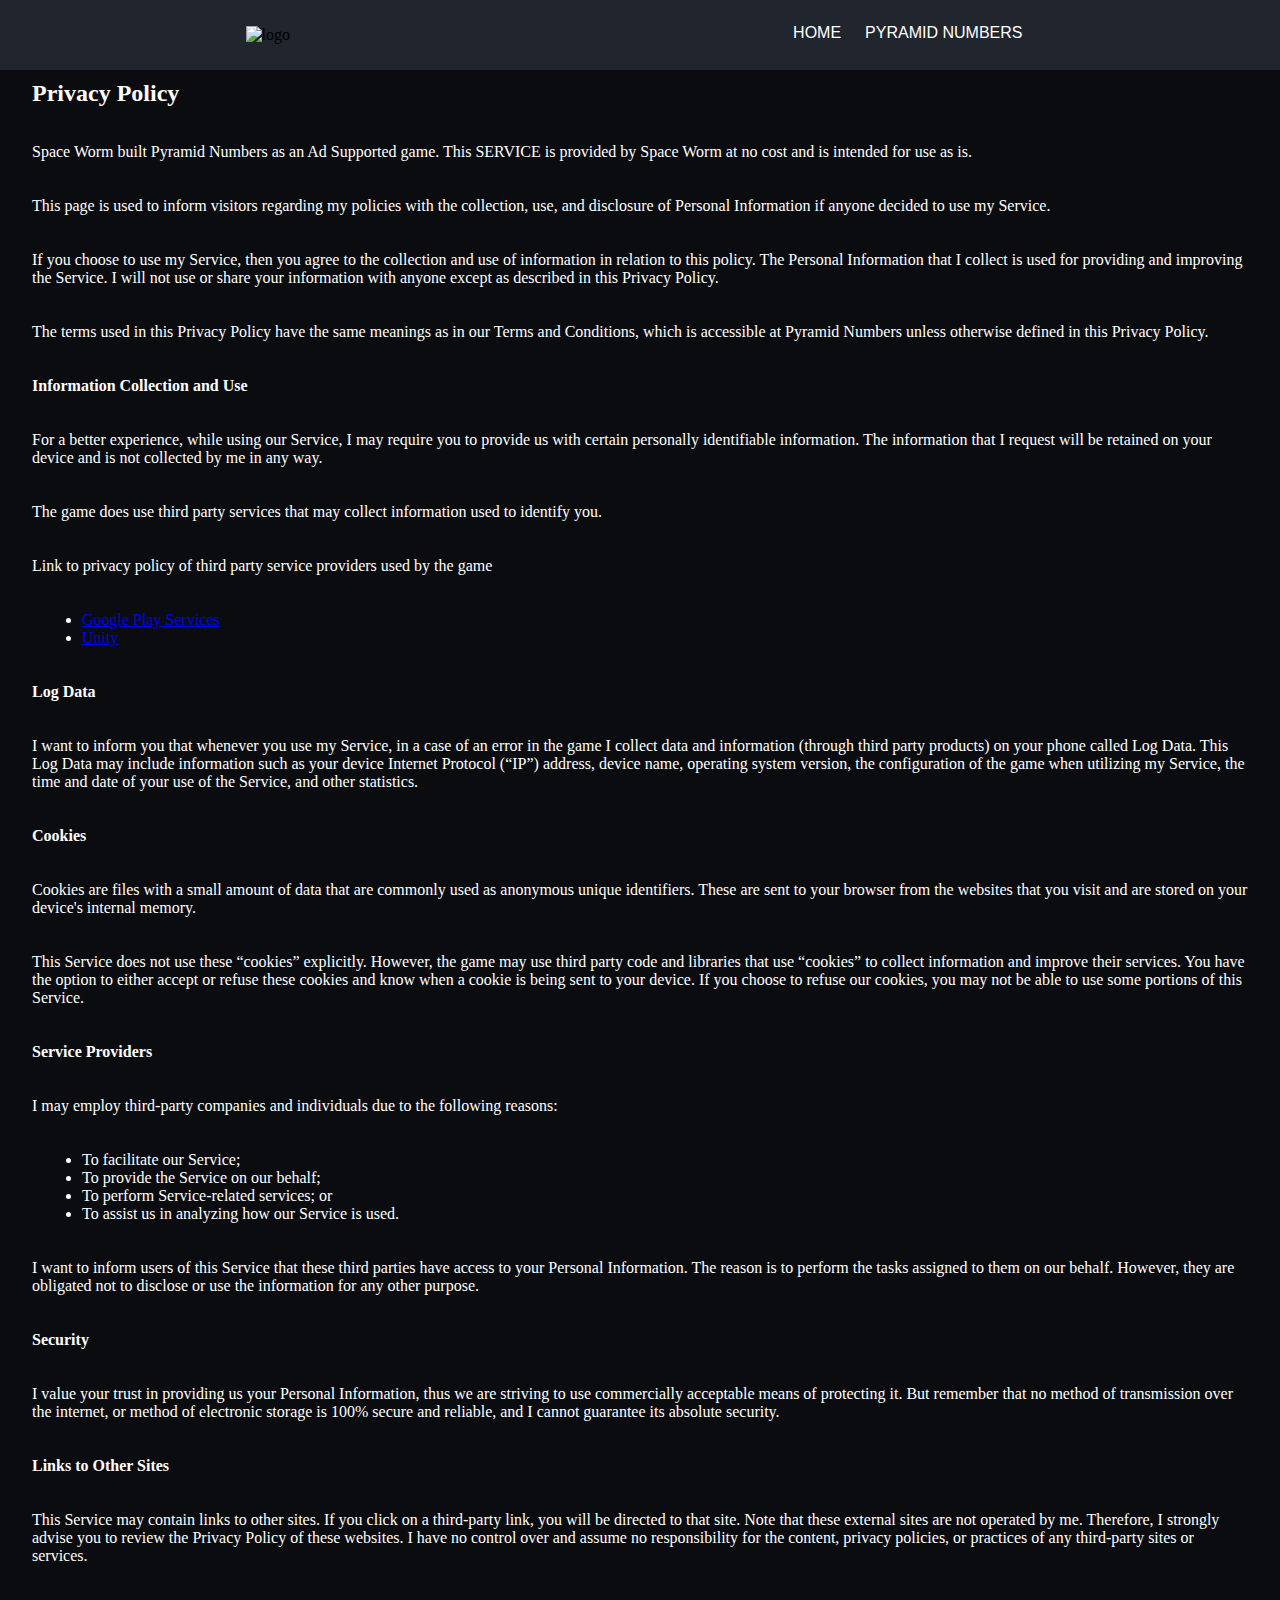
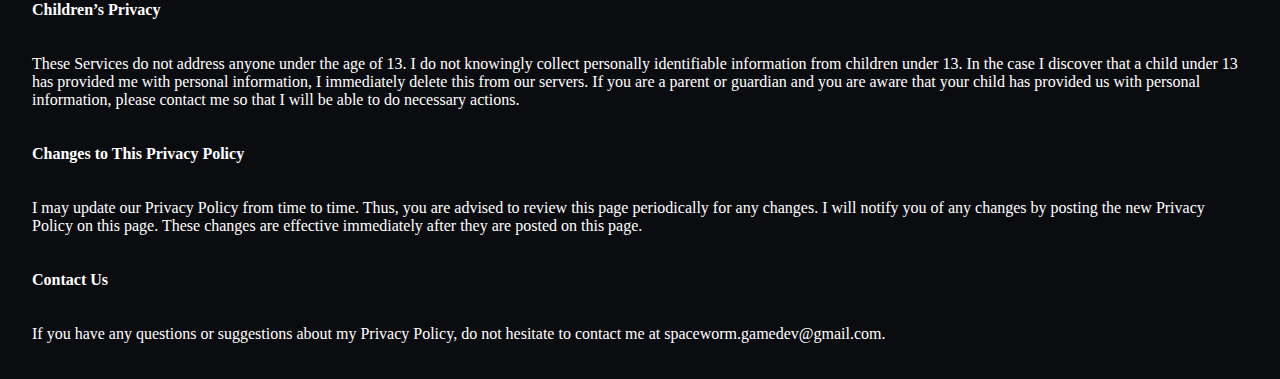
==== commit 47395020: "updates" ====
--- a/privacy-policy.html
+++ b/privacy-policy.html
@@ -10,11 +10,159 @@
     <title>Space Worm</title>
   </head>
   <body>
-    <div class="navbar">
-      <a href="/">Back To Main Page</a>
-    </div>
-    <div data-custom-class="body"></div>
-            <div><strong><span style="font-size: 26px;"><span data-custom-class="title">PRIVACY NOTICE</span></span></strong></div><div><br></div><div><span style="color: rgb(127, 127, 127);"><strong><span style="font-size: 15px;"><span data-custom-class="subtitle">Last updated <bdt class="question">February 02, 2022</bdt></span></span></strong></span></div><div><br></div><div><br></div><div><br></div><div style="line-height: 1.5;"><span style="color: rgb(127, 127, 127);"><span style="color: rgb(89, 89, 89); font-size: 15px;"><span data-custom-class="body_text">Thank you for choosing to be part of our community at <bdt class="question">Space Worm</bdt><span style="color: rgb(89, 89, 89);"><span data-custom-class="body_text"><bdt class="block-component"></bdt></span></span> ("<span style="color: rgb(89, 89, 89);"><span data-custom-class="body_text"><bdt class="block-component"></bdt></span></span><strong>Company</strong></span><span style="color: rgb(127, 127, 127);"><span style="color: rgb(89, 89, 89);"><span data-custom-class="body_text"><span style="color: rgb(89, 89, 89);"><span data-custom-class="body_text"><bdt class="statement-end-if-in-editor"><span data-custom-class="body_text"></span></bdt></span></span></span></span></span><span data-custom-class="body_text">," "<strong>we</strong>," "<strong>us</strong>," or "<strong>our</strong>"). We are committed to protecting your personal information and your right to privacy. If you have any questions or concerns about this privacy notice or our practices with regard to your personal information, please contact us at <bdt class="question">spaceworm.gamedev@gmail.com</bdt>.</span></span></span></div><div style="line-height: 1.5;"><br></div><div style="line-height: 1.5;"><span style="font-size: 15px;"><span style="color: rgb(127, 127, 127);"><span data-custom-class="body_text">This privacy notice describes how we might use your information if you:</span></span></span><span style="font-size: 15px;"><span style="color: rgb(127, 127, 127);"><span data-custom-class="body_text"><span style="color: rgb(89, 89, 89);"><span data-custom-class="body_text"><bdt class="block-component"></bdt></span></span></span></span></span></span></span></span></li></ul><div><bdt class="block-component"><span style="font-size: 15px;"><span style="font-size: 15px;"><span style="color: rgb(127, 127, 127);"><span data-custom-class="body_text"><span style="color: rgb(89, 89, 89);"><span data-custom-class="body_text"><bdt class="block-component"></bdt></span></span></span></span></span></span></bdt></div><ul><li style="line-height: 1.5;"><span style="font-size: 15px; color: rgb(89, 89, 89);"><span style="font-size: 15px; color: rgb(89, 89, 89);"><span data-custom-class="body_text">Download and use our mobile application<bdt class="block-component"></bdt> — <bdt class="question">Pyramid Numbers<span style="font-size: 15px; color: rgb(89, 89, 89);"><span style="font-size: 15px; color: rgb(89, 89, 89);"><span data-custom-class="body_text"><span style="font-size: 15px;"><span style="color: rgb(89, 89, 89);"><span data-custom-class="body_text"><span style="font-size: 15px;"><span style="color: rgb(89, 89, 89);"><bdt class="statement-end-if-in-editor"></bdt></span></span></span></span></span></span></span></span></bdt></span></span></span><span style="font-size: 15px; color: rgb(89, 89, 89);"><span style="font-size: 15px; color: rgb(89, 89, 89);"><span data-custom-class="body_text"><span style="font-size: 15px;"><span style="color: rgb(89, 89, 89);"><span data-custom-class="body_text"><span style="font-size: 15px;"><span style="color: rgb(89, 89, 89);"><bdt class="statement-end-if-in-editor"></bdt></span></span></span></span></span></span></span></span></li></ul><div><bdt class="block-component"><span style="font-size: 15px;"><span style="font-size: 15px;"><span style="color: rgb(127, 127, 127);"><span data-custom-class="body_text"><span style="color: rgb(89, 89, 89);"><span data-custom-class="body_text"><bdt class="block-component"></bdt></span></span></span></span></span></span></span></span></li></ul><div style="line-height: 1.5;"><span style="font-size: 15px;"><span style="color: rgb(127, 127, 127);"><span data-custom-class="body_text"><span style="color: rgb(89, 89, 89);"><span data-custom-class="body_text"><bdt class="block-component"></bdt></span></span></span></span></span></div><ul><li style="line-height: 1.5;"><span style="font-size: 15px; color: rgb(89, 89, 89);"><span style="font-size: 15px; color: rgb(89, 89, 89);"><span data-custom-class="body_text">Engage with us in other related ways ― including any sales, marketing, or events<span style="font-size: 15px;"><span style="color: rgb(89, 89, 89);"><span data-custom-class="body_text"><span style="font-size: 15px;"><span style="color: rgb(89, 89, 89);"><bdt class="statement-end-if-in-editor"></bdt></span></span></span></span></span></span></span></span></li></ul><div style="line-height: 1.5;"><span style="font-size: 15px;"><span style="color: rgb(127, 127, 127);"><span data-custom-class="body_text">In this privacy notice, if we refer to:</span></span></span><span style="font-size: 15px;"><span style="color: rgb(127, 127, 127);"><span data-custom-class="body_text"><span style="color: rgb(89, 89, 89);"><span data-custom-class="body_text"><bdt class="block-component"></bdt></span></span></span></span></span></span></span></span></li></ul><div><bdt class="block-component"><span style="font-size: 15px;"><span style="font-size: 15px;"><span style="color: rgb(127, 127, 127);"><span data-custom-class="body_text"><span style="color: rgb(89, 89, 89);"><span data-custom-class="body_text"><bdt class="block-component"></bdt></span></span></span></span></span></span></bdt></div><ul><li style="line-height: 1.5;"><span style="font-size: 15px; color: rgb(89, 89, 89);"><span style="font-size: 15px; color: rgb(89, 89, 89);"><span data-custom-class="body_text">"<strong>App</strong>," we are referring to any application of ours that references or links to this policy, including any listed above</span></span></span><span style="font-size: 15px; color: rgb(89, 89, 89);"><span style="font-size: 15px; color: rgb(89, 89, 89);"><span data-custom-class="body_text"><span style="font-size: 15px;"><span style="color: rgb(89, 89, 89);"><span data-custom-class="body_text"><span style="font-size: 15px;"><span style="color: rgb(89, 89, 89);"><bdt class="statement-end-if-in-editor"></bdt></span></span></span></span></span></span></span></span></li></ul><div><bdt class="block-component"><span style="font-size: 15px;"><span style="font-size: 15px;"><span style="color: rgb(127, 127, 127);"><span data-custom-class="body_text"><span style="color: rgb(89, 89, 89);"><span data-custom-class="body_text"><bdt class="block-component"></bdt></span></span></span></span></span></span></bdt></div><ul><li style="line-height: 1.5;"><span style="font-size: 15px; color: rgb(89, 89, 89);"><span style="font-size: 15px; color: rgb(89, 89, 89);"><span data-custom-class="body_text">"<strong>Services</strong>," we are referring to our<span style="font-size: 15px;"><span style="color: rgb(127, 127, 127);"><span data-custom-class="body_text"><span style="color: rgb(89, 89, 89);"><span data-custom-class="body_text"><bdt class="block-component"><bdt class="block-component"></bdt></bdt></span></span></span></span></span></span></span></span><span style="font-size: 15px;"><span style="color: rgb(127, 127, 127);"><span data-custom-class="body_text"> App,</span></span></span><span style="font-size: 15px; color: rgb(89, 89, 89);"><span style="font-size: 15px; color: rgb(89, 89, 89);"><span data-custom-class="body_text"><span style="font-size: 15px; color: rgb(89, 89, 89);"><span style="font-size: 15px; color: rgb(89, 89, 89);"><span data-custom-class="body_text"><span style="font-size: 15px;"><span style="color: rgb(89, 89, 89);"><span data-custom-class="body_text"><span style="font-size: 15px;"><span style="color: rgb(89, 89, 89);"><bdt class="statement-end-if-in-editor"><bdt class="statement-end-if-in-editor"></bdt></bdt></span></span></span></span></span></span></span></span></span></span></span><span style="font-size: 15px;"><span style="color: rgb(127, 127, 127);"><span data-custom-class="body_text"> and other related services, including any sales, marketing, or events<span style="font-size: 15px; color: rgb(89, 89, 89);"><span style="font-size: 15px; color: rgb(89, 89, 89);"><span data-custom-class="body_text"><span style="font-size: 15px;"><span style="color: rgb(89, 89, 89);"><span data-custom-class="body_text"><span style="font-size: 15px;"><span style="color: rgb(89, 89, 89);"><bdt class="statement-end-if-in-editor"></bdt></span></span></span></span></span></span></span></span></span></span></span></span></span></span></li></ul><div style="line-height: 1.5;"><span style="font-size: 15px;"><span style="color: rgb(127, 127, 127);"><span data-custom-class="body_text">The purpose of this privacy notice is to explain to you in the clearest way possible what information we collect, how we use it, and what rights you have in relation to it. If there are any terms in this privacy notice that you do not agree with, please discontinue use of our Services immediately.</span></span></span></div><div style="line-height: 1.5;"><br></div><div style="line-height: 1.5;"><span style="font-size: 15px;"><span style="color: rgb(127, 127, 127);"><span style="color: rgb(89, 89, 89);"><span data-custom-class="body_text"><strong>Please read this privacy notice carefully, as it will help you understand what we do with the information that we collect.</strong></span></span></span></span></div><div style="line-height: 1.5;"><br></div><div style="line-height: 1.5;"><span style="font-size: 15px;"><span style="color: rgb(127, 127, 127);"><span style="color: rgb(0, 0, 0);"><strong><span data-custom-class="heading_1">TABLE OF CONTENTS</span></strong></span></span></span></div><div style="line-height: 1.5;"><br></div><div style="line-height: 1.5;"><span style="font-size: 15px;"><a data-custom-class="link" href="#infocollect"><span style="color: rgb(89, 89, 89);">1. WHAT INFORMATION DO WE COLLECT?</span></a><span style="color: rgb(127, 127, 127);"><span style="color: rgb(89, 89, 89);"><span data-custom-class="body_text"><span style="color: rgb(89, 89, 89);"><bdt class="block-component"></bdt></span></span></span></span></span></div><div style="line-height: 1.5;"><span style="font-size: 15px;"><a data-custom-class="link" href="#infouse"><span style="color: rgb(89, 89, 89);">2. HOW DO WE USE YOUR INFORMATION?</span></a><span style="color: rgb(127, 127, 127);"><span style="color: rgb(89, 89, 89);"><span data-custom-class="body_text"><span style="color: rgb(89, 89, 89);"><span style="color: rgb(89, 89, 89);"><bdt class="statement-end-if-in-editor"></bdt></span></span></span></span></span></span></div><div style="line-height: 1.5;"><span style="font-size: 15px;"><span style="color: rgb(89, 89, 89);"><a data-custom-class="link" href="#infoshare">3. WILL YOUR INFORMATION BE SHARED WITH ANYONE?</a></span><span style="color: rgb(127, 127, 127);"><span style="color: rgb(89, 89, 89);"><span data-custom-class="body_text"><span style="color: rgb(89, 89, 89);"><bdt class="block-component"></bdt></span><bdt class="block-component"></bdt></span></span></span></span></span><span style="font-size: 15px;"><span style="color: rgb(127, 127, 127);"><span style="color: rgb(89, 89, 89);"><span data-custom-class="body_text"><span style="color: rgb(89, 89, 89);"><span style="color: rgb(89, 89, 89);"><span style="color: rgb(89, 89, 89);"><bdt class="block-component"></bdt></span></span><bdt class="block-component"></bdt><bdt class="block-component"></bdt></span></span></span></span></span></div><div style="line-height: 1.5;"><span style="font-size: 15px;"><a data-custom-class="link" href="#3pwebsites"><span style="color: rgb(89, 89, 89);">4. WHAT IS OUR STANCE ON THIRD-PARTY WEBSITES?</span></a><span style="color: rgb(127, 127, 127);"><span style="color: rgb(89, 89, 89);"><span data-custom-class="body_text"><span style="color: rgb(89, 89, 89);"><bdt class="statement-end-if-in-editor"></bdt></span></span></span></span></span></div><div style="line-height: 1.5;"><span style="font-size: 15px;"><a data-custom-class="link" href="#inforetain"><span style="color: rgb(89, 89, 89);">5. HOW LONG DO WE KEEP YOUR INFORMATION?</span></a><span style="color: rgb(127, 127, 127);"><span style="color: rgb(89, 89, 89);"><span data-custom-class="body_text"><span style="color: rgb(89, 89, 89);"><span style="color: rgb(89, 89, 89);"><bdt class="block-component"></bdt></span></span></span></span></span></span></div><div style="line-height: 1.5;"><span style="font-size: 15px;"><a data-custom-class="link" href="#infosafe"><span style="color: rgb(89, 89, 89);">6. HOW DO WE KEEP YOUR INFORMATION SAFE?</span></a><span style="color: rgb(127, 127, 127);"><span style="color: rgb(89, 89, 89);"><span data-custom-class="body_text"><span style="color: rgb(89, 89, 89);"><bdt class="statement-end-if-in-editor"></bdt><bdt class="block-component"></bdt></span></span></span></span></span></div><div style="line-height: 1.5;"><span style="font-size: 15px;"><span style="color: rgb(89, 89, 89);"><a data-custom-class="link" href="#privacyrights">7. WHAT ARE YOUR PRIVACY RIGHTS?</a></span></span></div><div style="line-height: 1.5;"><span style="font-size: 15px;"><a data-custom-class="link" href="#DNT"><span style="color: rgb(89, 89, 89);">8. CONTROLS FOR DO-NOT-TRACK FEATURES</span></a></span></div><div style="line-height: 1.5;"><span style="font-size: 15px;"><a data-custom-class="link" href="#caresidents"><span style="color: rgb(89, 89, 89);">9. DO CALIFORNIA RESIDENTS HAVE SPECIFIC PRIVACY RIGHTS?</span></a></span></div><div style="line-height: 1.5;"><span style="font-size: 15px;"><a data-custom-class="link" href="#policyupdates"><span style="color: rgb(89, 89, 89);">10. DO WE MAKE UPDATES TO THIS NOTICE?</span></a></span></div><div style="line-height: 1.5;"><a data-custom-class="link" href="#contact"><span style="color: rgb(89, 89, 89); font-size: 15px;">11. HOW CAN YOU CONTACT US ABOUT THIS NOTICE?</span></a></div><div style="line-height: 1.5;"><a data-custom-class="link" href="#request"><span style="color: rgb(89, 89, 89);">12. HOW CAN YOU REVIEW, UPDATE OR DELETE THE DATA WE COLLECT FROM YOU?</span></a></div><div style="line-height: 1.5;"><br></div><div id="infocollect" style="line-height: 1.5;"><span style="color: rgb(127, 127, 127);"><span style="color: rgb(89, 89, 89); font-size: 15px;"><span style="font-size: 15px; color: rgb(89, 89, 89);"><span style="font-size: 15px; color: rgb(89, 89, 89);"><span id="control" style="color: rgb(0, 0, 0);"><strong><span data-custom-class="heading_1">1. WHAT INFORMATION DO WE COLLECT?</span></strong></span></span></span></span></span></div><div style="line-height: 1.5;"><br></div><div style="line-height: 1.5;"><span data-custom-class="heading_2" style="color: rgb(0, 0, 0);"><span style="font-size: 15px;"><strong>Personal information you disclose to us</strong></span></span></div><div><div><br></div><div style="line-height: 1.5;"><span style="color: rgb(127, 127, 127);"><span style="color: rgb(89, 89, 89); font-size: 15px;"><span data-custom-class="body_text"><span style="font-size: 15px; color: rgb(89, 89, 89);"><span style="font-size: 15px; color: rgb(89, 89, 89);"><span data-custom-class="body_text"><strong><em>In Short: </em></strong></span></span></span></span><span data-custom-class="body_text"><span style="font-size: 15px; color: rgb(89, 89, 89);"><span style="font-size: 15px; color: rgb(89, 89, 89);"><span data-custom-class="body_text"><strong><em> </em></strong><em>We collect personal information that you provide to us.</em></span></span></span></span></span></span></div></div><div style="line-height: 1.5;"><br></div><div style="line-height: 1.5;"><span style="font-size: 15px; color: rgb(89, 89, 89);"><span style="font-size: 15px; color: rgb(89, 89, 89);"><span data-custom-class="body_text">We collect personal information that you voluntarily provide to us when you <span style="font-size: 15px;"><bdt class="block-component"></bdt></span></span><span data-custom-class="body_text">express an interest in obtaining information about us or our products and Services, when you participate in activities on the <span style="font-size: 15px; color: rgb(89, 89, 89);"><span style="font-size: 15px; color: rgb(89, 89, 89);"><span style="font-size: 15px;"><span data-custom-class="body_text"><bdt class="block-component"></bdt>App</span><bdt class="statement-end-if-in-editor"><span data-custom-class="body_text"></span></bdt></span></span></span><bdt class="block-component"></bdt></span></span><span data-custom-class="body_text"> or otherwise when you contact us.</span></span></span></div><div style="line-height: 1.5;"><br></div><div style="line-height: 1.5;"><span style="font-size: 15px; color: rgb(89, 89, 89);"><span style="font-size: 15px; color: rgb(89, 89, 89);"><span data-custom-class="body_text">The personal information that we collect depends on the context of your interactions with us and the <span style="font-size: 15px; color: rgb(89, 89, 89);"><span style="font-size: 15px; color: rgb(89, 89, 89);"><span style="font-size: 15px;"><span data-custom-class="body_text"><span style="font-size: 15px; color: rgb(89, 89, 89);"><span style="font-size: 15px; color: rgb(89, 89, 89);"><span style="font-size: 15px;"><span data-custom-class="body_text"><bdt class="block-component"></bdt>App</span><bdt class="statement-end-if-in-editor"><span data-custom-class="body_text"></span></bdt></span></span></span></span></span></span></span><span style="font-size: 15px;">, the choices you make and the products and features you use. The personal information we collect may include the following:<bdt class="block-component"></bdt><bdt class="block-component"><bdt class="block-component"></bdt></bdt></span></span></span></span></div><div style="line-height: 1.5;"><br></div><div style="line-height: 1.5;"><span style="font-size: 15px; color: rgb(89, 89, 89);"><span style="font-size: 15px; color: rgb(89, 89, 89);"><span data-custom-class="body_text">All personal information that you provide to us must be true, complete and accurate, and you must notify us of any changes to such personal information.<bdt class="block-component"></bdt></span></span></span></div><div style="line-height: 1.5;"><br></div><div style="line-height: 1.5;"><span data-custom-class="heading_2" style="color: rgb(0, 0, 0);"><span style="font-size: 15px;"><strong>Information automatically collected</strong></span></span></div><div><div><br></div><div style="line-height: 1.5;"><span style="color: rgb(127, 127, 127);"><span style="color: rgb(89, 89, 89); font-size: 15px;"><span data-custom-class="body_text"><span style="font-size: 15px; color: rgb(89, 89, 89);"><span style="font-size: 15px; color: rgb(89, 89, 89);"><span data-custom-class="body_text"><strong><em>In Short: </em></strong></span></span></span></span><span data-custom-class="body_text"><span style="font-size: 15px; color: rgb(89, 89, 89);"><span style="font-size: 15px; color: rgb(89, 89, 89);"><span data-custom-class="body_text"><strong><em> </em></strong><em>Some information — such as your Internet Protocol (IP) address and/or browser and device characteristics — is collected automatically when you visit our <span style="font-size: 15px; color: rgb(89, 89, 89);"><span style="font-size: 15px; color: rgb(89, 89, 89);"><span style="font-size: 15px;"><span data-custom-class="body_text"><span style="font-size: 15px; color: rgb(89, 89, 89);"><span style="font-size: 15px; color: rgb(89, 89, 89);"><span style="font-size: 15px;"><span data-custom-class="body_text"><bdt class="block-component"></bdt>App</span><bdt class="statement-end-if-in-editor"><span data-custom-class="body_text"></span></bdt></span></span></span></span></span></span></span>.</em></span></span></span></span></span></span></div></div><div style="line-height: 1.5;"><br></div><div style="line-height: 1.5;"><span style="font-size: 15px; color: rgb(89, 89, 89);"><span style="font-size: 15px; color: rgb(89, 89, 89);"><span data-custom-class="body_text">We automatically collect certain information when you visit, use or navigate the <span style="font-size: 15px; color: rgb(89, 89, 89);"><span style="font-size: 15px; color: rgb(89, 89, 89);"><span style="font-size: 15px;"><span data-custom-class="body_text"><span style="font-size: 15px; color: rgb(89, 89, 89);"><span style="font-size: 15px; color: rgb(89, 89, 89);"><span style="font-size: 15px;"><span data-custom-class="body_text"><bdt class="block-component"></bdt>App</span><bdt class="statement-end-if-in-editor"><span data-custom-class="body_text"></span></bdt></span></span></span></span></span></span></span>. This information does not reveal your specific identity (like your name or contact information) but may include device and usage information, such as your IP address, browser and device characteristics, operating system, language preferences, referring URLs, device name, country, location, information about how and when you use our <span style="font-size: 15px; color: rgb(89, 89, 89);"><span style="font-size: 15px; color: rgb(89, 89, 89);"><span style="font-size: 15px;"><span data-custom-class="body_text"><span style="font-size: 15px; color: rgb(89, 89, 89);"><span style="font-size: 15px; color: rgb(89, 89, 89);"><span style="font-size: 15px;"><span data-custom-class="body_text"><bdt class="block-component"></bdt>App</span><bdt class="statement-end-if-in-editor"><span data-custom-class="body_text"></span></bdt></span></span></span></span></span></span></span> and other technical information. This information is primarily needed to maintain the security and operation of our <span style="font-size: 15px; color: rgb(89, 89, 89);"><span style="font-size: 15px; color: rgb(89, 89, 89);"><span style="font-size: 15px;"><span data-custom-class="body_text"><span style="font-size: 15px; color: rgb(89, 89, 89);"><span style="font-size: 15px; color: rgb(89, 89, 89);"><span style="font-size: 15px;"><span data-custom-class="body_text"><bdt class="block-component"></bdt>App</span><bdt class="statement-end-if-in-editor"><span data-custom-class="body_text"></span></bdt></span></span></span></span></span></span></span>, and for our internal analytics and reporting purposes.<bdt class="block-component"></span></bdt><bdt class="block-component"></bdt></span></span></span></div><div style="line-height: 1.5;"><br></div><div style="line-height: 1.5;"><span style="font-size: 15px; color: rgb(89, 89, 89);"><span style="font-size: 15px; color: rgb(89, 89, 89);"><span data-custom-class="body_text">The information we collect includes:<bdt class="block-component"></bdt></span></span></span></div><ul><li style="line-height: 1.5;"><span style="font-size: 15px; color: rgb(89, 89, 89);"><span style="font-size: 15px; color: rgb(89, 89, 89);"><span data-custom-class="body_text"><em>Log and Usage Data.</em> Log and usage data is service-related, diagnostic, usage and performance information our servers automatically collect when you access or use our <span style="font-size: 15px; color: rgb(89, 89, 89);"><span style="font-size: 15px; color: rgb(89, 89, 89);"><span style="font-size: 15px;"><span data-custom-class="body_text"><span style="font-size: 15px; color: rgb(89, 89, 89);"><span style="font-size: 15px; color: rgb(89, 89, 89);"><span style="font-size: 15px;"><span data-custom-class="body_text"><bdt class="block-component"></bdt>App</span><bdt class="statement-end-if-in-editor"><span data-custom-class="body_text"></span></bdt></span></span></span></span></span></span></span> and which we record in log files. Depending on how you interact with us, this log data may include your IP address, device information, browser type and settings and information about your activity in the <span style="font-size: 15px; color: rgb(89, 89, 89);"><span style="font-size: 15px; color: rgb(89, 89, 89);"><span style="font-size: 15px;"><span data-custom-class="body_text"><span style="font-size: 15px; color: rgb(89, 89, 89);"><span style="font-size: 15px; color: rgb(89, 89, 89);"><span style="font-size: 15px;"><span data-custom-class="body_text"><bdt class="block-component"></bdt>App</span><bdt class="statement-end-if-in-editor"><span data-custom-class="body_text"></span></bdt></span></span></span></span></span></span></span><span style="font-size: 15px;"> </span>(such as the date/time stamps associated with your usage, pages and files viewed, searches and other actions you take such as which features you use), device event information (such as system activity, error reports (sometimes called 'crash dumps') and hardware settings).<span style="font-size: 15px;"><span style="color: rgb(89, 89, 89);"><span data-custom-class="body_text"><span style="font-size: 15px;"><span style="color: rgb(89, 89, 89);"><bdt class="statement-end-if-in-editor"></bdt></span></span></span></span></span></span></span></span></li></ul><div><bdt class="block-component"><span style="font-size: 15px;"></span></bdt></div><ul><li style="line-height: 1.5;"><span style="font-size: 15px; color: rgb(89, 89, 89);"><span style="font-size: 15px; color: rgb(89, 89, 89);"><span data-custom-class="body_text"><em>Device Data.</em> We collect device data such as information about your computer, phone, tablet or other device you use to access the <span style="font-size: 15px; color: rgb(89, 89, 89);"><span style="font-size: 15px; color: rgb(89, 89, 89);"><span style="font-size: 15px;"><span data-custom-class="body_text"><span style="font-size: 15px; color: rgb(89, 89, 89);"><span style="font-size: 15px; color: rgb(89, 89, 89);"><span style="font-size: 15px;"><span data-custom-class="body_text"><bdt class="block-component"></bdt>App</span><bdt class="statement-end-if-in-editor"><span data-custom-class="body_text"></span></bdt></span></span></span></span></span></span></span>. Depending on the device used, this device data may include information such as your IP address (or proxy server), device and application identification numbers, location, browser type, hardware model Internet service provider and/or mobile carrier, operating system and system configuration information.<span style="font-size: 15px;"><span style="color: rgb(89, 89, 89);"><span data-custom-class="body_text"><span style="font-size: 15px;"><span style="color: rgb(89, 89, 89);"><bdt class="statement-end-if-in-editor"></bdt></span></span></span></span></span></span></span></span></li></ul><div><bdt class="block-component"><span style="font-size: 15px;"></span></bdt></div><ul><li style="line-height: 1.5;"><span style="font-size: 15px; color: rgb(89, 89, 89);"><span style="font-size: 15px; color: rgb(89, 89, 89);"><span data-custom-class="body_text"><em>Location Data.</em> We collect location data such as information about your device's location, which can be either precise or imprecise. How much information we collect depends on the type and settings of the device you use to access the <span style="font-size: 15px; color: rgb(89, 89, 89);"><span style="font-size: 15px; color: rgb(89, 89, 89);"><span style="font-size: 15px;"><span data-custom-class="body_text"><span style="font-size: 15px; color: rgb(89, 89, 89);"><span style="font-size: 15px; color: rgb(89, 89, 89);"><span style="font-size: 15px;"><span data-custom-class="body_text"><bdt class="block-component"></bdt>App</span><bdt class="statement-end-if-in-editor"><span data-custom-class="body_text"></span></bdt></span></span></span></span></span></span></span>. For example, we may use GPS and other technologies to collect geolocation data that tells us your current location (based on your IP address). You can opt out of allowing us to collect this information either by refusing access to the information or by disabling your Location setting on your device. Note however, if you choose to opt out, you may not be able to use certain aspects of the Services.<span style="font-size: 15px;"><span style="color: rgb(89, 89, 89);"><span data-custom-class="body_text"><span style="font-size: 15px;"><span style="color: rgb(89, 89, 89);"><bdt class="statement-end-if-in-editor"></bdt></span></span></span></span></span></span></span></span></li></ul><div><bdt class="block-component"><span style="font-size: 15px;"></bdt></bdt><bdt class="statement-end-if-in-editor"></bdt><span data-custom-class="body_text"><span style="font-size: 15px;"><bdt class="statement-end-if-in-editor"><bdt class="statement-end-if-in-editor"><span style="font-size: 15px;"><span data-custom-class="body_text"><span style="font-size: 15px;"><span data-custom-class="body_text"><bdt class="statement-end-if-in-editor"><bdt class="statement-end-if-in-editor"><bdt class="block-component"></bdt></bdt></bdt></span></span></span></span></bdt></bdt></span></span></bdt></span></span></span></div><div style="line-height: 1.5;"><br></div><div style="line-height: 1.5;"><span data-custom-class="heading_2" style="color: rgb(0, 0, 0);"><span style="font-size: 15px;"><strong>Information collected through our App</strong></span></span></div><div><div><br></div><div style="line-height: 1.5;"><span style="color: rgb(127, 127, 127);"><span style="color: rgb(89, 89, 89); font-size: 15px;"><span data-custom-class="body_text"><span style="font-size: 15px; color: rgb(89, 89, 89);"><span style="font-size: 15px; color: rgb(89, 89, 89);"><span data-custom-class="body_text"><strong><em>In Short: </em></strong></span></span></span></span><span data-custom-class="body_text"><span style="font-size: 15px; color: rgb(89, 89, 89);"><span style="font-size: 15px; color: rgb(89, 89, 89);"><span data-custom-class="body_text"><strong><em> </em></strong><em>We collect information regarding your<span data-custom-class="body_text" style="font-size: 15px;"><bdt class="block-component"></bdt><bdt class="block-component"></bdt><bdt class="block-component"></bdt> push notifications,<bdt class="statement-end-if-in-editor"><bdt class="block-component"></bdt></span> when you use our App.</em></span></span></span></span></span></span></div></div><div style="line-height: 1.5;"><br></div><div style="line-height: 1.5;"><span style="font-size: 15px; color: rgb(89, 89, 89);"><span style="font-size: 15px; color: rgb(89, 89, 89);"><span data-custom-class="body_text">If you use our App, we also collect the following information:<bdt class="block-component"></bdt></span></span></span></span></span></span></span></span></li></ul><div><bdt class="block-component"><span style="font-size: 15px;"></bdt></span></span></span></span></span></span></span></span></li></ul><div><bdt class="block-component"><span style="font-size: 15px;"></bdt></span></span></span></span></span></span></span></span></li></ul><div><bdt class="block-component"><span style="font-size: 15px;"></span></bdt></div><ul><li style="line-height: 1.5;"><span style="font-size: 15px; color: rgb(89, 89, 89);"><span style="font-size: 15px; color: rgb(89, 89, 89);"><span data-custom-class="body_text"><em>Push Notifications. </em>We may request to send you push notifications regarding your account or certain features of the App. If you wish to opt-out from receiving these types of communications, you may turn them off in your device's settings.<span style="font-size: 15px;"><span style="color: rgb(89, 89, 89);"><span data-custom-class="body_text"><span style="font-size: 15px;"><span style="color: rgb(89, 89, 89);"><bdt class="statement-end-if-in-editor"></bdt></span></span></span></span></span></span></span></span></li></ul><div><bdt class="block-component"><span style="font-size: 15px;"><bdt class="block-component"></bdt></span></span></span></span></span></span></span></span></span></span></span></span></li></ul><div style="line-height: 1.5;"><span style="font-size: 15px; color: rgb(89, 89, 89);"><span style="font-size: 15px; color: rgb(89, 89, 89);"><span data-custom-class="body_text">This information is primarily needed to maintain the security and operation of our App, for troubleshooting and for our internal analytics and reporting purposes.<span style="font-size: 15px;"><span data-custom-class="body_text"><span style="font-size: 15px;"><span data-custom-class="body_text"><bdt class="statement-end-if-in-editor"><bdt class="statement-end-if-in-editor"></bdt></bdt></span></span></span></span><span style="color: rgb(89, 89, 89); font-size: 15px;"><span data-custom-class="body_text"><span style="color: rgb(89, 89, 89); font-size: 15px;"><span data-custom-class="body_text"><bdt class="statement-end-if-in-editor"><bdt class="block-component"></bdt></bdt></span></span></span></span></bdt></span></span><bdt class="block-component"></bdt></span></span></span></span></span></span></div><div style="line-height: 1.5;"><br></div><div id="infouse" style="line-height: 1.5;"><span style="color: rgb(127, 127, 127);"><span style="color: rgb(89, 89, 89); font-size: 15px;"><span style="font-size: 15px; color: rgb(89, 89, 89);"><span style="font-size: 15px; color: rgb(89, 89, 89);"><span id="control" style="color: rgb(0, 0, 0);"><strong><span data-custom-class="heading_1">2. HOW DO WE USE YOUR INFORMATION?</span></strong></span></span></span></span></span></div><div><div style="line-height: 1.5;"><br></div><div style="line-height: 1.5;"><span style="color: rgb(127, 127, 127);"><span style="color: rgb(89, 89, 89); font-size: 15px;"><span data-custom-class="body_text"><span style="font-size: 15px; color: rgb(89, 89, 89);"><span style="font-size: 15px; color: rgb(89, 89, 89);"><span data-custom-class="body_text"><strong><em>In Short:  </em></strong><em>We process your information for purposes based on legitimate business interests, the fulfillment of our contract with you, compliance with our legal obligations, and/or your consent.</em></span></span></span></span></span></span></div></div><div style="line-height: 1.5;"><br></div><div style="line-height: 1.5;"><span style="font-size: 15px; color: rgb(89, 89, 89);"><span style="font-size: 15px; color: rgb(89, 89, 89);"><span data-custom-class="body_text">We use personal information collected via our <span style="font-size: 15px; color: rgb(89, 89, 89);"><span style="font-size: 15px; color: rgb(89, 89, 89);"><span style="font-size: 15px;"><span data-custom-class="body_text"><span style="font-size: 15px; color: rgb(89, 89, 89);"><span style="font-size: 15px; color: rgb(89, 89, 89);"><span style="font-size: 15px;"><span data-custom-class="body_text"><bdt class="block-component"></bdt>App</span><bdt class="statement-end-if-in-editor"><span data-custom-class="body_text"></span></bdt></span></span></span></span></span></span></span> for a variety of business purposes described below. We process your personal information for these purposes in reliance on our legitimate business interests, in order to enter into or perform a contract with you, with your consent, and/or for compliance with our legal obligations. We indicate the specific processing grounds we rely on next to each purpose listed below.<bdt class="block-component"></bdt></span></span></span></div><div style="line-height: 1.5;"><br></div><div style="line-height: 1.5;"><span style="font-size: 15px; color: rgb(89, 89, 89);"><span style="font-size: 15px; color: rgb(89, 89, 89);"><span data-custom-class="body_text">We use the information we collect or receive:<bdt class="block-component"></bdt></span></span></span></span></span></span></span></span></span></span></span></span></bdt></span></span></span></span></span></span></span></span></span></span></span></span></li></ul><div><span style="font-size: 15px; color: rgb(89, 89, 89);"><span style="font-size: 15px; color: rgb(89, 89, 89);"><span data-custom-class="body_text"><bdt class="block-component"></bdt></span></span></span></span></span></span></span></span></span></span></span></span></span></span></span></li></ul><div><span style="font-size: 15px; color: rgb(89, 89, 89);"><span style="font-size: 15px; color: rgb(89, 89, 89);"><span data-custom-class="body_text"><bdt class="block-component"></bdt></span></span></span></span></span></span></span></span></span></span></span></span></span></span></span></span></span></span></span></span></span></li></ul><div><span style="font-size: 15px; color: rgb(89, 89, 89);"><span style="font-size: 15px; color: rgb(89, 89, 89);"><span data-custom-class="body_text"><bdt class="block-component"></bdt></span></span></span></span></span></span></span></span></span></span></span></span></li></ul><div><span style="font-size: 15px; color: rgb(89, 89, 89);"><span style="font-size: 15px; color: rgb(89, 89, 89);"><span data-custom-class="body_text"><bdt class="block-component"></bdt></span></span></span></li></ul><div><bdt class="block-component"></bdt></span></span></span></span></span></span></li></ul><div><bdt class="block-component"></bdt></span></span></span></span></span></span></span></span></span></li></ul><div><bdt class="block-component"></bdt></span></span></span></span></span></span></span></span></span></strong></span></span></span></li></ul><div><bdt class="block-component"></bdt></span></span></span></span></span></span></span></span></span></span></span></li></ul><p style="font-size: 15px;"><bdt class="block-component"></bdt></span></span></span></span></span></span></span></span></span></span></span></li></ul><p style="font-size: 15px;"><bdt class="block-component"></bdt></span></span></span></span></span></span></span></span></span></span></span></li></ul><p style="font-size: 15px;"><bdt class="block-component"></bdt></span></span></span></span></span></span></span></span></span></span></span></li></ul><p style="font-size: 15px;"><bdt class="block-component"></bdt></span></span></span></span></span></span></span></span></span></span></span></li></ul><div><bdt class="block-component"><span style="font-size: 15px;"></bdt></span></span></span></span></span></span></span></span></span></span></span></span></li></ul><div><bdt class="block-component"><span style="font-size: 15px;"></bdt></span></span></span></li></ul><div><bdt class="block-component"><span style="font-size: 15px;"></span></bdt></div><ul><li style="line-height: 1.5;"><span style="font-size: 15px; color: rgb(89, 89, 89);"><span style="font-size: 15px; color: rgb(89, 89, 89);"><span data-custom-class="body_text"><strong>For other business purposes.</strong></span><span data-custom-class="body_text"> We may use your information for other business purposes, such as data analysis, identifying usage trends, determining the effectiveness of our promotional campaigns and to evaluate and improve our <span style="font-size: 15px; color: rgb(89, 89, 89);"><span style="font-size: 15px; color: rgb(89, 89, 89);"><span style="font-size: 15px;"><span data-custom-class="body_text"><span style="font-size: 15px; color: rgb(89, 89, 89);"><span style="font-size: 15px; color: rgb(89, 89, 89);"><span style="font-size: 15px;"><span data-custom-class="body_text"><bdt class="block-component"></bdt>App</span><bdt class="statement-end-if-in-editor"><span data-custom-class="body_text"></span></bdt></span></span></span></span></span></span></span>, products, marketing and your experience. We may use and store this information in aggregated and anonymized form so that it is not associated with individual end users and does not include personal information.<bdt class="statement-end-if-in-editor"></bdt></span></span></span></li></ul><div><span style="font-size: 15px;"><bdt class="block-component"></bdt></span><bdt class="statement-end-if-in-editor"><span style="font-size: 15px;"></span></bdt></div><div style="line-height: 1.5;"><br></div><div id="infoshare" style="line-height: 1.5;"><span style="color: rgb(127, 127, 127);"><span style="color: rgb(89, 89, 89); font-size: 15px;"><span style="font-size: 15px; color: rgb(89, 89, 89);"><span style="font-size: 15px; color: rgb(89, 89, 89);"><span id="control" style="color: rgb(0, 0, 0);"><strong><span data-custom-class="heading_1">3. WILL YOUR INFORMATION BE SHARED WITH ANYONE?</span></strong></span></span></span></span></span></div><div style="line-height: 1.5;"><br></div><div style="line-height: 1.5;"><span style="font-size: 15px; color: rgb(89, 89, 89);"><span style="font-size: 15px; color: rgb(89, 89, 89);"><span data-custom-class="body_text"><strong><em>In Short:</em></strong><em>  We only share information with your consent, to comply with laws, to provide you with services, to protect your rights, or to fulfill business obligations.</em></span></span></span></div><div style="line-height: 1.5;"><br></div><div style="line-height: 1.5;"><span style="font-size: 15px; color: rgb(89, 89, 89);"><span style="font-size: 15px; color: rgb(89, 89, 89);"><span data-custom-class="body_text">We may process or share your data that we hold based on the following legal basis:<bdt class="block-component"></bdt></span></span></span></div><ul><li style="line-height: 1.5;"><span style="font-size: 15px; color: rgb(89, 89, 89);"><span style="font-size: 15px; color: rgb(89, 89, 89);"><span data-custom-class="body_text"><strong>Consent:</strong> We may process your data if you have given us specific consent to use your personal information for a specific purpose.<span style="font-size: 15px; color: rgb(89, 89, 89);"><span style="font-size: 15px; color: rgb(89, 89, 89);"><span data-custom-class="body_text"><bdt class="statement-end-if-in-editor"></bdt></span></span></span></span></span></span></li></ul><div><span style="font-size: 15px; color: rgb(89, 89, 89);"><span style="font-size: 15px; color: rgb(89, 89, 89);"><span data-custom-class="body_text"><span style="font-size: 15px; color: rgb(89, 89, 89);"><span style="font-size: 15px; color: rgb(89, 89, 89);"><span data-custom-class="body_text"><bdt class="statement-end-if-in-editor"><span style="font-size: 15px; color: rgb(89, 89, 89);"><span style="font-size: 15px; color: rgb(89, 89, 89);"><span data-custom-class="body_text"><bdt class="block-component"></bdt></span></span></span></bdt></span></span></span></span></span></span></div><ul><li style="line-height: 1.5;"><span style="font-size: 15px; color: rgb(89, 89, 89);"><span style="font-size: 15px; color: rgb(89, 89, 89);"><span data-custom-class="body_text"><strong>Legitimate Interests:</strong> We may process your data when it is reasonably necessary to achieve our legitimate business interests.<span style="font-size: 15px; color: rgb(89, 89, 89);"><span style="font-size: 15px; color: rgb(89, 89, 89);"><span data-custom-class="body_text"><span style="font-size: 15px; color: rgb(89, 89, 89);"><span style="font-size: 15px; color: rgb(89, 89, 89);"><span data-custom-class="body_text"><bdt class="statement-end-if-in-editor"></bdt></span></span></span></span></span></span></span></span></span></li></ul><div><span style="font-size: 15px; color: rgb(89, 89, 89);"><span style="font-size: 15px; color: rgb(89, 89, 89);"><span data-custom-class="body_text"><span style="font-size: 15px; color: rgb(89, 89, 89);"><span style="font-size: 15px; color: rgb(89, 89, 89);"><span data-custom-class="body_text"><bdt class="block-component"></bdt></span></span></span></span></span></span></div><ul><li style="line-height: 1.5;"><span style="font-size: 15px; color: rgb(89, 89, 89);"><span style="font-size: 15px; color: rgb(89, 89, 89);"><span data-custom-class="body_text"><strong>Performance of a Contract:</strong> Where we have entered into a contract with you, we may process your personal information to fulfill the terms of our contract.<span style="font-size: 15px; color: rgb(89, 89, 89);"><span style="font-size: 15px; color: rgb(89, 89, 89);"><span data-custom-class="body_text"><span style="font-size: 15px; color: rgb(89, 89, 89);"><span style="font-size: 15px; color: rgb(89, 89, 89);"><span data-custom-class="body_text"><bdt class="statement-end-if-in-editor"></bdt></span></span></span></span></span></span></span></span></span></li></ul><div><span style="font-size: 15px; color: rgb(89, 89, 89);"><span style="font-size: 15px; color: rgb(89, 89, 89);"><span data-custom-class="body_text"><span style="font-size: 15px; color: rgb(89, 89, 89);"><span style="font-size: 15px; color: rgb(89, 89, 89);"><span data-custom-class="body_text"><bdt class="block-component"></bdt></span></span></span></span></span></span></div><ul><li style="line-height: 1.5;"><span style="font-size: 15px; color: rgb(89, 89, 89);"><span style="font-size: 15px; color: rgb(89, 89, 89);"><span data-custom-class="body_text"><strong>Legal Obligations:</strong> We may disclose your information where we are legally required to do so in order to comply with applicable law, governmental requests, a judicial proceeding, court order, or legal process, such as in response to a court order or a subpoena (including in response to public authorities to meet national security or law enforcement requirements).<span style="font-size: 15px; color: rgb(89, 89, 89);"><span style="font-size: 15px; color: rgb(89, 89, 89);"><span data-custom-class="body_text"><span style="font-size: 15px; color: rgb(89, 89, 89);"><span style="font-size: 15px; color: rgb(89, 89, 89);"><span data-custom-class="body_text"><bdt class="statement-end-if-in-editor"></bdt></span></span></span></span></span></span></span></span></span></li></ul><div><span style="font-size: 15px; color: rgb(89, 89, 89);"><span style="font-size: 15px; color: rgb(89, 89, 89);"><span data-custom-class="body_text"><span style="font-size: 15px; color: rgb(89, 89, 89);"><span style="font-size: 15px; color: rgb(89, 89, 89);"><span data-custom-class="body_text"><bdt class="block-component"></bdt></span></span></span></span></span></span></div><ul><li style="line-height: 1.5;"><span style="font-size: 15px; color: rgb(89, 89, 89);"><span style="font-size: 15px; color: rgb(89, 89, 89);"><span data-custom-class="body_text"><strong>Vital Interests:</strong> We may disclose your information where we believe it is necessary to investigate, prevent, or take action regarding potential violations of our policies, suspected fraud, situations involving potential threats to the safety of any person and illegal activities, or as evidence in litigation in which we are involved.<span style="font-size: 15px; color: rgb(89, 89, 89);"><span style="font-size: 15px; color: rgb(89, 89, 89);"><span data-custom-class="body_text"><span style="font-size: 15px; color: rgb(89, 89, 89);"><span style="font-size: 15px; color: rgb(89, 89, 89);"><span data-custom-class="body_text"><bdt class="statement-end-if-in-editor"></bdt></span></span></span></span></span></span></span></span></span></li></ul><div style="line-height: 1.5;"><span style="font-size: 15px; color: rgb(89, 89, 89);"><span style="font-size: 15px; color: rgb(89, 89, 89);"><span data-custom-class="body_text">More specifically, we may need to process your data or share your personal information in the following situations:</span></span></span></div><ul><li style="line-height: 1.5;"><span style="font-size: 15px; color: rgb(89, 89, 89);"><span style="font-size: 15px; color: rgb(89, 89, 89);"><span data-custom-class="body_text"><strong>Business Transfers.</strong> We may share or transfer your information in connection with, or during negotiations of, any merger, sale of company assets, financing, or acquisition of all or a portion of our business to another company.</span></span></span></li></ul><div><span style="font-size: 15px; color: rgb(89, 89, 89);"><span style="font-size: 15px; color: rgb(89, 89, 89);"><span data-custom-class="body_text"><span style="font-size: 15px; color: rgb(89, 89, 89);"><span style="font-size: 15px; color: rgb(89, 89, 89);"><span data-custom-class="body_text"><bdt class="block-component"></bdt></span></span></span></span></span></span></span></span></span></li></ul><div><span style="font-size: 15px;"><span style="color: rgb(89, 89, 89);"><span data-custom-class="body_text"><bdt class="block-component"></bdt></span></span></span></span></span></span></span></span></li></ul><div><span style="font-size: 15px;"><span style="color: rgb(89, 89, 89);"><span data-custom-class="body_text"><bdt class="block-component"></bdt></span></span></span></span></span></bdt></span></span></span></span></span></span></span></span></li></ul><div><span style="font-size: 15px;"><span style="color: rgb(89, 89, 89);"><span style="font-size: 15px;"><span style="color: rgb(89, 89, 89);"><span data-custom-class="body_text"><bdt class="block-component"></bdt></span></span></span></span></span></span></span></span></li></ul><div><span style="font-size: 15px;"><span style="color: rgb(89, 89, 89);"><span data-custom-class="body_text"><bdt class="block-component"></bdt></span></span></span></span></span></li></ul><div><span style="font-size: 15px;"><span style="color: rgb(89, 89, 89);"><span data-custom-class="body_text"><bdt class="block-component"></bdt></span></span></span></span></span></span></span></span></li></ul><div><span style="font-size: 15px;"><span style="color: rgb(89, 89, 89);"><span style="font-size: 15px;"><span data-custom-class="body_text"><bdt class="block-component"></bdt></span><span style="color: rgb(89, 89, 89);"><bdt class="block-component"><span data-custom-class="body_text"></bdt></span></span></span></span></span></span></span><span data-custom-class="body_text"><span style="font-size: 15px;"><span style="color: rgb(89, 89, 89);"><span data-custom-class="body_text"><span style="font-size: 15px;"><span style="color: rgb(89, 89, 89);"><span data-custom-class="body_text"><bdt class="statement-end-if-in-editor"></bdt></span></span></span></span></span></span></span></span></span></span></span></span></li></ul><div style="line-height: 1.5;"><span style="color: rgb(89, 89, 89);"><bdt class="block-component"></bdt></span></div><div><span style="color: rgb(89, 89, 89); font-size: 15px;"><span style="font-size: 15px;"><span style="color: rgb(89, 89, 89);"><span style="font-size: 15px;"><span style="color: rgb(89, 89, 89);"><bdt class="block-component"><span data-custom-class="heading_1"></bdt></span></span></span></span></span></span></span></span></span></span><span style="font-size: 15px; color: rgb(89, 89, 89);"><span style="font-size: 15px; color: rgb(89, 89, 89);"><span data-custom-class="body_text"><span style="color: rgb(89, 89, 89); font-size: 15px;"><span style="color: rgb(89, 89, 89); font-size: 15px;"><span style="color: rgb(89, 89, 89); font-size: 15px;"><span style="font-size: 15px;"><span style="color: rgb(89, 89, 89);"><span style="font-size: 15px;"><span style="color: rgb(89, 89, 89);"><span data-custom-class="body_text"><bdt class="block-component"></bdt></span><bdt class="block-component"><span data-custom-class="body_text"><bdt class="block-component"><span style="color: rgb(89, 89, 89); font-size: 15px;"><span style="color: rgb(89, 89, 89); font-size: 15px;"><span style="color: rgb(89, 89, 89); font-size: 15px;"><span style="color: rgb(89, 89, 89); font-size: 15px;"><span style="color: rgb(89, 89, 89); font-size: 15px;"><span style="font-size: 15px;"><span style="color: rgb(89, 89, 89);"><span style="font-size: 15px;"><span style="color: rgb(89, 89, 89);"><span data-custom-class="body_text"><bdt class="block-component"></bdt></span></span></span></span></span></span></span></span></span></span></bdt></span></span></span></span></span></span></span></span></span></span></span></span></span></div><div style="line-height: 1.5;"><span style="font-size: 15px; color: rgb(89, 89, 89);"><span style="font-size: 15px; color: rgb(89, 89, 89);"> </span></span></div><div><span id="3pwebsites" style="color: rgb(127, 127, 127);"><span style="color: rgb(89, 89, 89); font-size: 15px;"><span style="font-size: 15px; color: rgb(89, 89, 89);"><span style="font-size: 15px; color: rgb(89, 89, 89);"><span id="control" style="color: rgb(0, 0, 0);"><strong><span data-custom-class="heading_1">4. WHAT IS OUR STANCE ON THIRD-PARTY WEBSITES?</span></strong></span></span></span></span></span></div><div style="line-height: 1.5;"><br></div><div style="line-height: 1.5;"><span style="font-size: 15px; color: rgb(89, 89, 89);"><span style="font-size: 15px; color: rgb(89, 89, 89);"><span data-custom-class="body_text"><strong><em>In Short: </em></strong><em> We are not responsible for the safety of any information that you share with third-party providers who advertise, but are not affiliated with, our Website.</em></span></span></span></div><div style="line-height: 1.5;"><br></div><div style="line-height: 1.5;"><span style="font-size: 15px; color: rgb(89, 89, 89);"><span style="font-size: 15px; color: rgb(89, 89, 89);"><span data-custom-class="body_text">The <span style="font-size: 15px; color: rgb(89, 89, 89);"><span style="font-size: 15px; color: rgb(89, 89, 89);"><span style="font-size: 15px;"><span data-custom-class="body_text"><span style="font-size: 15px; color: rgb(89, 89, 89);"><span style="font-size: 15px; color: rgb(89, 89, 89);"><span style="font-size: 15px;"><span data-custom-class="body_text"><bdt class="block-component"></bdt>App</span><bdt class="statement-end-if-in-editor"><span data-custom-class="body_text"></span></bdt></span></span></span></span></span></span></span> may contain advertisements from third parties that are not affiliated with us and which may link to other websites, online services or mobile applications. We cannot guarantee the safety and privacy of data you provide to any third parties. Any data collected by third parties is not covered by this privacy notice. We are not responsible for the content or privacy and security practices and policies of any third parties, including other websites, services or applications that may be linked to or from the <span style="font-size: 15px; color: rgb(89, 89, 89);"><span style="font-size: 15px; color: rgb(89, 89, 89);"><span style="font-size: 15px;"><span data-custom-class="body_text"><span style="font-size: 15px; color: rgb(89, 89, 89);"><span style="font-size: 15px; color: rgb(89, 89, 89);"><span style="font-size: 15px;"><span data-custom-class="body_text"><bdt class="block-component"></bdt>App</span><bdt class="statement-end-if-in-editor"><span data-custom-class="body_text"></span></bdt></span></span></span></span></span></span></span>. You should review the policies of such third parties and contact them directly to respond to your questions.<span style="color: rgb(89, 89, 89); font-size: 15px;"><span style="color: rgb(89, 89, 89); font-size: 15px;"><span style="color: rgb(89, 89, 89); font-size: 15px;"><span style="color: rgb(89, 89, 89); font-size: 15px;"><span style="color: rgb(89, 89, 89); font-size: 15px;"><span style="color: rgb(89, 89, 89);"><span style="color: rgb(89, 89, 89);"><span style="color: rgb(89, 89, 89);"><bdt class="statement-end-if-in-editor"><span data-custom-class="body_text"></span></bdt></span></span></span></span></span></span></span></span></span></span></span></div><div style="line-height: 1.5;"><br></div><div id="inforetain" style="line-height: 1.5;"><span style="color: rgb(127, 127, 127);"><span style="color: rgb(89, 89, 89); font-size: 15px;"><span style="font-size: 15px; color: rgb(89, 89, 89);"><span style="font-size: 15px; color: rgb(89, 89, 89);"><span id="control" style="color: rgb(0, 0, 0);"><strong><span data-custom-class="heading_1">5. HOW LONG DO WE KEEP YOUR INFORMATION?</span></strong></span></span></span></span></span></div><div style="line-height: 1.5;"><br></div><div style="line-height: 1.5;"><span style="font-size: 15px; color: rgb(89, 89, 89);"><span style="font-size: 15px; color: rgb(89, 89, 89);"><span data-custom-class="body_text"><strong><em>In Short: </em></strong><em> We keep your information for as long as necessary to fulfill the purposes outlined in this privacy notice unless otherwise required by law.</em></span></span></span></div><div style="line-height: 1.5;"><br></div><div style="line-height: 1.5;"><span style="font-size: 15px; color: rgb(89, 89, 89);"><span style="font-size: 15px; color: rgb(89, 89, 89);"><span data-custom-class="body_text">We will only keep your personal information for as long as it is necessary for the purposes set out in this privacy notice, unless a longer retention period is required or permitted by law (such as tax, accounting or other legal requirements). No purpose in this notice will require us keeping your personal information for longer than <span style="font-size: 15px;"><span style="color: rgb(89, 89, 89);"><span data-custom-class="body_text"><bdt class="block-component"></bdt><bdt class="question">90 days</bdt><bdt class="statement-end-if-in-editor"></bdt></span></span></span>.</span></span></span></div><div style="line-height: 1.5;"><br></div><div style="line-height: 1.5;"><span style="font-size: 15px; color: rgb(89, 89, 89);"><span style="font-size: 15px; color: rgb(89, 89, 89);"><span data-custom-class="body_text">When we have no ongoing legitimate business need to process your personal information, we will either delete or anonymize such information, or, if this is not possible (for example, because your personal information has been stored in backup archives), then we will securely store your personal information and isolate it from any further processing until deletion is possible.<span style="color: rgb(89, 89, 89);"><bdt class="block-component"></bdt></span></span></span></span></div><div style="line-height: 1.5;"><br></div><div id="infosafe" style="line-height: 1.5;"><span style="color: rgb(127, 127, 127);"><span style="color: rgb(89, 89, 89); font-size: 15px;"><span style="font-size: 15px; color: rgb(89, 89, 89);"><span style="font-size: 15px; color: rgb(89, 89, 89);"><span id="control" style="color: rgb(0, 0, 0);"><strong><span data-custom-class="heading_1">6. HOW DO WE KEEP YOUR INFORMATION SAFE?</span></strong></span></span></span></span></span></div><div style="line-height: 1.5;"><br></div><div style="line-height: 1.5;"><span style="font-size: 15px; color: rgb(89, 89, 89);"><span style="font-size: 15px; color: rgb(89, 89, 89);"><span data-custom-class="body_text"><strong><em>In Short: </em></strong><em> We aim to protect your personal information through a system of organizational and technical security measures.</em></span></span></span></div><div style="line-height: 1.5;"><br></div><div style="line-height: 1.5;"><span style="font-size: 15px; color: rgb(89, 89, 89);"><span style="font-size: 15px; color: rgb(89, 89, 89);"><span data-custom-class="body_text">We have implemented appropriate technical and organizational security measures designed to protect the security of any personal information we process. However, despite our safeguards and efforts to secure your information, no electronic transmission over the Internet or information storage technology can be guaranteed to be 100% secure, so we cannot promise or guarantee that hackers, cybercriminals, or other unauthorized third parties will not be able to defeat our security, and improperly collect, access, steal, or modify your information. Although we will do our best to protect your personal information, transmission of personal information to and from our <span style="font-size: 15px; color: rgb(89, 89, 89);"><span style="font-size: 15px; color: rgb(89, 89, 89);"><span style="font-size: 15px;"><span data-custom-class="body_text"><span style="font-size: 15px; color: rgb(89, 89, 89);"><span style="font-size: 15px; color: rgb(89, 89, 89);"><span style="font-size: 15px;"><span data-custom-class="body_text"><bdt class="block-component"></bdt>App</span><bdt class="statement-end-if-in-editor"><span data-custom-class="body_text"></span></bdt></span></span></span></span></span></span></span> is at your own risk. You should only access the <span style="font-size: 15px; color: rgb(89, 89, 89);"><span style="font-size: 15px; color: rgb(89, 89, 89);"><span style="font-size: 15px;"><span data-custom-class="body_text"><span style="font-size: 15px; color: rgb(89, 89, 89);"><span style="font-size: 15px; color: rgb(89, 89, 89);"><span style="font-size: 15px;"><span data-custom-class="body_text"><bdt class="block-component"></bdt>App</span><bdt class="statement-end-if-in-editor"><span data-custom-class="body_text"></span></bdt></span></span></span></span></span></span></span> within a secure environment.<span style="color: rgb(89, 89, 89);"><bdt class="statement-end-if-in-editor"></bdt></span><span style="color: rgb(89, 89, 89); font-size: 15px;"><span data-custom-class="body_text"><bdt class="block-component"></bdt></span></span></span></span></span></span></div><div style="line-height: 1.5;"><br></div><div id="privacyrights" style="line-height: 1.5;"><span style="color: rgb(127, 127, 127);"><span style="color: rgb(89, 89, 89); font-size: 15px;"><span style="font-size: 15px; color: rgb(89, 89, 89);"><span style="font-size: 15px; color: rgb(89, 89, 89);"><span id="control" style="color: rgb(0, 0, 0);"><strong><span data-custom-class="heading_1">7. WHAT ARE YOUR PRIVACY RIGHTS?</span></strong></span></span></span></span></span></div><div style="line-height: 1.5;"><br></div><div style="line-height: 1.5;"><span style="font-size: 15px; color: rgb(89, 89, 89);"><span style="font-size: 15px; color: rgb(89, 89, 89);"><span data-custom-class="body_text"><strong><em>In Short:</em></strong><em>  <span style="color: rgb(89, 89, 89);"><span style="font-size: 15px;"><span data-custom-class="body_text"><em><bdt class="block-component"></bdt></em></span></span></span>In some regions, such as the European Economic Area (EEA) and United Kingdom (UK), you have rights that allow you greater access to and control over your personal information. <span style="color: rgb(89, 89, 89);"><span style="font-size: 15px;"><span data-custom-class="body_text"><em><bdt class="statement-end-if-in-editor"></bdt></em></span></span></span>You may review, change, or terminate your account at any time.</em><span style="color: rgb(89, 89, 89);"><span style="font-size: 15px;"><bdt class="block-component"></bdt></span></span></span></span></span></div><div style="line-height: 1.5;"><br></div><div style="line-height: 1.5;"><span style="font-size: 15px; color: rgb(89, 89, 89);"><span style="font-size: 15px; color: rgb(89, 89, 89);"><span data-custom-class="body_text">In some regions (like the EEA and UK), you have certain rights under applicable data protection laws. These may include the right (i) to request access and obtain a copy of your personal information, (ii) to request rectification or erasure; (iii) to restrict the processing of your personal information; and (iv) if applicable, to data portability. In certain circumstances, you may also have the right to object to the processing of your personal information. To make such a request, please use the <a data-custom-class="link" href="#contact"><span style="font-size: 15px;"><span style="color: rgb(48, 48, 241);">contact details</span></span></a> provided below. We will consider and act upon any request in accordance with applicable data protection laws.</span></span></span></div><div style="line-height: 1.5;"><br></div><div style="line-height: 1.5;"><span style="font-size: 15px; color: rgb(89, 89, 89);"><span style="font-size: 15px; color: rgb(89, 89, 89);"><span data-custom-class="body_text">If we are relying on your consent to process your personal information, you have the right to withdraw your consent at any time. Please note however that this will not affect the lawfulness of the processing before its withdrawal, nor will it affect the processing of your personal information conducted in reliance on lawful processing grounds other than consent.<span style="font-size: 15px;"><span style="color: rgb(89, 89, 89);"><span data-custom-class="body_text"><span style="color: rgb(89, 89, 89);"><span style="font-size: 15px;"><bdt class="statement-end-if-in-editor"></bdt></span></span></span></span></span></span></span></span></div><div style="line-height: 1.5;"><span style="font-size: 15px; color: rgb(89, 89, 89);"> </span></div><div style="line-height: 1.5;"><span style="font-size: 15px; color: rgb(89, 89, 89);"><span style="font-size: 15px; color: rgb(89, 89, 89);"><span data-custom-class="body_text">If you are a resident in the EEA or UK and you believe we are unlawfully processing your personal information, you also have the right to complain to your local data protection supervisory authority. You can find their contact details here: <span style="font-size: 15px;"><span style="color: rgb(89, 89, 89);"><span data-custom-class="body_text"><span style="color: rgb(48, 48, 241);"><span data-custom-class="body_text"><a data-custom-class="link" href="https://ec.europa.eu/justice/data-protection/bodies/authorities/index_en.htm" rel="noopener noreferrer" target="_blank"><span style="font-size: 15px;">https://ec.europa.eu/justice/data-protection/bodies/authorities/index_en.htm</span></a></span></span></span></span></span>.</span></span></span></div><div style="line-height: 1.5;"><br></div><div style="line-height: 1.5;"><span style="font-size: 15px; color: rgb(89, 89, 89);"><span style="font-size: 15px; color: rgb(89, 89, 89);"><span data-custom-class="body_text">If you are a resident in Switzerland, the contact details for the data protection authorities are available here: <span style="font-size: 15px;"><span style="color: rgb(89, 89, 89);"><span data-custom-class="body_text"><span style="color: rgb(48, 48, 241);"><span data-custom-class="body_text"><span style="font-size: 15px;"><a data-custom-class="link" href="https://www.edoeb.admin.ch/edoeb/en/home.html" rel="noopener noreferrer" target="_blank">https://www.edoeb.admin.ch/edoeb/en/home.html</a></span></span></span></span></span></span>.<bdt class="block-component"></bdt><bdt class="block-component"></bdt></span></span></span></span></span></span></span><span data-custom-class="body_text"><bdt class="block-component"></bdt></span></span></span></span></span></span></span></span></bdt></div><div style="line-height: 1.5;"><br></div><div id="DNT" style="line-height: 1.5;"><span style="color: rgb(127, 127, 127);"><span style="color: rgb(89, 89, 89); font-size: 15px;"><span style="font-size: 15px; color: rgb(89, 89, 89);"><span style="font-size: 15px; color: rgb(89, 89, 89);"><span id="control" style="color: rgb(0, 0, 0);"><strong><span data-custom-class="heading_1">8. CONTROLS FOR DO-NOT-TRACK FEATURES</span></strong></span></span></span></span></span></div><div style="line-height: 1.5;"><br></div><div style="line-height: 1.5;"><span style="font-size: 15px; color: rgb(89, 89, 89);"><span style="font-size: 15px; color: rgb(89, 89, 89);"><span data-custom-class="body_text">Most web browsers and some mobile operating systems and mobile applications include a Do-Not-Track ("DNT") feature or setting you can activate to signal your privacy preference not to have data about your online browsing activities monitored and collected. At this stage no uniform technology standard for recognizing and implementing DNT signals has been finalized. As such, we do not currently respond to DNT browser signals or any other mechanism that automatically communicates your choice not to be tracked online. If a standard for online tracking is adopted that we must follow in the future, we will inform you about that practice in a revised version of this privacy notice.</span></span> </span></div><div style="line-height: 1.5;"><br></div><div id="caresidents" style="line-height: 1.5;"><span style="color: rgb(127, 127, 127);"><span style="color: rgb(89, 89, 89); font-size: 15px;"><span style="font-size: 15px; color: rgb(89, 89, 89);"><span style="font-size: 15px; color: rgb(89, 89, 89);"><span id="control" style="color: rgb(0, 0, 0);"><strong><span data-custom-class="heading_1">9. DO CALIFORNIA RESIDENTS HAVE SPECIFIC PRIVACY RIGHTS?</span></strong></span></span></span></span></span></div><div style="line-height: 1.5;"><br></div><div style="line-height: 1.5;"><span style="font-size: 15px; color: rgb(89, 89, 89);"><span style="font-size: 15px; color: rgb(89, 89, 89);"><span data-custom-class="body_text"><strong><em>In Short: </em></strong><em> Yes, if you are a resident of California, you are granted specific rights regarding access to your personal information.</em></span></span></span></div><div style="line-height: 1.5;"><br></div><div style="line-height: 1.5;"><span style="font-size: 15px; color: rgb(89, 89, 89);"><span style="font-size: 15px; color: rgb(89, 89, 89);"><span data-custom-class="body_text">California Civil Code Section 1798.83, also known as the "Shine The Light" law, permits our users who are California residents to request and obtain from us, once a year and free of charge, information about categories of personal information (if any) we disclosed to third parties for direct marketing purposes and the names and addresses of all third parties with which we shared personal information in the immediately preceding calendar year. If you are a California resident and would like to make such a request, please submit your request in writing to us using the contact information provided below.</span></span></span></div><div style="line-height: 1.5;"><br></div><div style="line-height: 1.5;"><span style="font-size: 15px; color: rgb(89, 89, 89);"><span style="font-size: 15px; color: rgb(89, 89, 89);"><span data-custom-class="body_text">If you are under 18 years of age, reside in California, and have a registered account with <span style="font-size: 15px; color: rgb(89, 89, 89);"><span style="font-size: 15px; color: rgb(89, 89, 89);"><span style="font-size: 15px;"><span data-custom-class="body_text"><span style="font-size: 15px; color: rgb(89, 89, 89);"><span style="font-size: 15px; color: rgb(89, 89, 89);"><span style="font-size: 15px;"><span data-custom-class="body_text"><bdt class="block-component"></bdt>the App</span><bdt class="statement-end-if-in-editor"><span data-custom-class="body_text"></span></bdt></span></span></span></span></span></span></span>, you have the right to request removal of unwanted data that you publicly post on the <span style="font-size: 15px; color: rgb(89, 89, 89);"><span style="font-size: 15px; color: rgb(89, 89, 89);"><span style="font-size: 15px;"><span data-custom-class="body_text"><span style="font-size: 15px; color: rgb(89, 89, 89);"><span style="font-size: 15px; color: rgb(89, 89, 89);"><span style="font-size: 15px;"><span data-custom-class="body_text"><bdt class="block-component"></bdt>App</span><bdt class="statement-end-if-in-editor"><span data-custom-class="body_text"></span></bdt></span></span></span></span></span></span></span>. To request removal of such data, please contact us using the contact information provided below, and include the email address associated with your account and a statement that you reside in California. We will make sure the data is not publicly displayed on the <span style="font-size: 15px; color: rgb(89, 89, 89);"><span style="font-size: 15px; color: rgb(89, 89, 89);"><span style="font-size: 15px;"><span data-custom-class="body_text"><span style="font-size: 15px; color: rgb(89, 89, 89);"><span style="font-size: 15px; color: rgb(89, 89, 89);"><span style="font-size: 15px;"><span data-custom-class="body_text"><bdt class="block-component"></bdt>App</span><bdt class="statement-end-if-in-editor"><span data-custom-class="body_text"></span></bdt></span></span></span></span></span></span></span>, but please be aware that the data may not be completely or comprehensively removed from all our systems (e.g. backups, etc.).<span style="color: rgb(89, 89, 89); font-size: 15px;"><span data-custom-class="body_text"><bdt class="block-component"></bdt></span></span></span></span></span></div><div style="line-height: 1.5;"><br></div><div style="line-height: 1.5;"><span data-custom-class="heading_2" style="color: rgb(0, 0, 0);"><span style="font-size: 15px;"><strong>CCPA Privacy Notice</strong></span></span></div><div><div><br></div><div style="line-height: 1.5;"><span style="color: rgb(127, 127, 127);"><span style="color: rgb(89, 89, 89); font-size: 15px;"><span data-custom-class="body_text"><span style="font-size: 15px; color: rgb(89, 89, 89);"><span style="font-size: 15px; color: rgb(89, 89, 89);"><span data-custom-class="body_text">The California Code of Regulations defines a "resident" as:</span></span></span></span></span></span></div></div><div style="line-height: 1.5;"><br></div><div style="line-height: 1.5; margin-left: 20px;"><span style="font-size: 15px; color: rgb(89, 89, 89);"><span style="font-size: 15px; color: rgb(89, 89, 89);"><span data-custom-class="body_text">(1) every individual who is in the State of California for other than a temporary or transitory purpose and</span></span></span></div><div style="line-height: 1.5; margin-left: 20px;"><span style="font-size: 15px; color: rgb(89, 89, 89);"><span style="font-size: 15px; color: rgb(89, 89, 89);"><span data-custom-class="body_text">(2) every individual who is domiciled in the State of California who is outside the State of California for a temporary or transitory purpose</span></span></span></div><div style="line-height: 1.5;"><br></div><div style="line-height: 1.5;"><span style="font-size: 15px; color: rgb(89, 89, 89);"><span style="font-size: 15px; color: rgb(89, 89, 89);"><span data-custom-class="body_text">All other individuals are defined as "non-residents."</span></span></span></div><div style="line-height: 1.5;"><br></div><div style="line-height: 1.5;"><span style="font-size: 15px; color: rgb(89, 89, 89);"><span style="font-size: 15px; color: rgb(89, 89, 89);"><span data-custom-class="body_text">If this definition of "resident" applies to you, we must adhere to certain rights and obligations regarding your personal information.</span></span></span></div><div style="line-height: 1.5;"><br></div><div style="line-height: 1.5;"><span style="font-size: 15px; color: rgb(89, 89, 89);"><span style="font-size: 15px; color: rgb(89, 89, 89);"><span data-custom-class="body_text"><strong>What categories of personal information do we collect?</strong></span></span></span></div><div style="line-height: 1.5;"><br></div><div style="line-height: 1.5;"><span style="font-size: 15px; color: rgb(89, 89, 89);"><span style="font-size: 15px; color: rgb(89, 89, 89);"><span data-custom-class="body_text">We have collected the following categories of personal information in the past twelve (12) months:<span style="color: rgb(89, 89, 89); font-size: 15px;"><span data-custom-class="body_text"><bdt class="block-component"></bdt></span></span></span></span></span></div><div style="line-height: 1.5;"><br></div><table style="width: 100%;"><tbody><tr><td style="width: 33.8274%; border-left: 1px solid black; border-right: 1px solid black; border-top: 1px solid black;"><span style="font-size: 15px; color: rgb(89, 89, 89);"><span style="font-size: 15px; color: rgb(89, 89, 89);"><span data-custom-class="body_text"><strong>Category</strong></span></span></span></td><td style="width: 51.4385%; border-top: 1px solid black; border-right: 1px solid black;"><span style="font-size: 15px; color: rgb(89, 89, 89);"><span style="font-size: 15px; color: rgb(89, 89, 89);"><span data-custom-class="body_text"><strong>Examples</strong></span></span></span></td><td style="width: 14.9084%; border-right: 1px solid black; border-top: 1px solid black; text-align: center;"><span style="font-size: 15px; color: rgb(89, 89, 89);"><span style="font-size: 15px; color: rgb(89, 89, 89);"><span data-custom-class="body_text"><strong>Collected</strong></span></span></span></td></tr><tr><td style="width: 33.8274%; border-left: 1px solid black; border-right: 1px solid black; border-top: 1px solid black;"><div style="line-height: 1.5;"><span style="font-size: 15px; color: rgb(89, 89, 89);"><span style="font-size: 15px; color: rgb(89, 89, 89);"><span data-custom-class="body_text">A. Identifiers</span></span></span></div></td><td style="width: 51.4385%; border-top: 1px solid black; border-right: 1px solid black;"><div style="line-height: 1.5;"><span style="font-size: 15px; color: rgb(89, 89, 89);"><span style="font-size: 15px; color: rgb(89, 89, 89);"><span data-custom-class="body_text">Contact details, such as real name, alias, postal address, telephone or mobile contact number, unique personal identifier, online identifier, Internet Protocol address, email address and account name</span></span></span></div></td><td style="width: 14.9084%; text-align: center; vertical-align: middle; border-right: 1px solid black; border-top: 1px solid black;"><div style="line-height: 1.5;"><br></div><div style="line-height: 1.5;"><span style="font-size: 15px; color: rgb(89, 89, 89);"><span style="font-size: 15px; color: rgb(89, 89, 89);"><span data-custom-class="body_text"><bdt class="block-component"></bdt>NO<bdt class="statement-end-if-in-editor"></bdt></span></span></span></div><div style="line-height: 1.5;"><br></div></td></tr><tr><td style="width: 33.8274%; border-left: 1px solid black; border-right: 1px solid black; border-top: 1px solid black;"><div style="line-height: 1.5;"><span style="font-size: 15px; color: rgb(89, 89, 89);"><span style="font-size: 15px; color: rgb(89, 89, 89);"><span data-custom-class="body_text">B. Personal information categories listed in the California Customer Records statute</span></span></span></div></td><td style="width: 51.4385%; border-right: 1px solid black; border-top: 1px solid black;"><div style="line-height: 1.5;"><span style="font-size: 15px; color: rgb(89, 89, 89);"><span style="font-size: 15px; color: rgb(89, 89, 89);"><span data-custom-class="body_text">Name, contact information, education, employment, employment history and financial information</span></span></span></div></td><td style="width: 14.9084%; text-align: center; border-right: 1px solid black; border-top: 1px solid black;"><div style="line-height: 1.5;"><br></div><div style="line-height: 1.5;"><span style="font-size: 15px; color: rgb(89, 89, 89);"><span style="font-size: 15px; color: rgb(89, 89, 89);"><span data-custom-class="body_text">YES</span></span></span></div><div style="line-height: 1.5;"><br></div></td></tr><tr><td style="width: 33.8274%; border-left: 1px solid black; border-right: 1px solid black; border-top: 1px solid black;"><div style="line-height: 1.5;"><span style="font-size: 15px; color: rgb(89, 89, 89);"><span style="font-size: 15px; color: rgb(89, 89, 89);"><span data-custom-class="body_text">C. Protected classification characteristics under California or federal law</span></span></span></div></td><td style="width: 51.4385%; border-right: 1px solid black; border-top: 1px solid black;"><div style="line-height: 1.5;"><span style="font-size: 15px; color: rgb(89, 89, 89);"><span style="font-size: 15px; color: rgb(89, 89, 89);"><span data-custom-class="body_text">Gender and date of birth</span></span></span></div></td><td style="width: 14.9084%; text-align: center; border-right: 1px solid black; border-top: 1px solid black;"><div style="line-height: 1.5;"><br></div><div style="line-height: 1.5;"><span style="font-size: 15px; color: rgb(89, 89, 89);"><span style="font-size: 15px; color: rgb(89, 89, 89);"><span data-custom-class="body_text"><bdt class="block-component"></bdt>NO<bdt class="statement-end-if-in-editor"></bdt></span></span></span></div><div style="line-height: 1.5;"><br></div></td></tr><tr><td style="width: 33.8274%; border-left: 1px solid black; border-right: 1px solid black; border-top: 1px solid black;"><div style="line-height: 1.5;"><span style="font-size: 15px; color: rgb(89, 89, 89);"><span style="font-size: 15px; color: rgb(89, 89, 89);"><span data-custom-class="body_text">D. Commercial information</span></span></span></div></td><td style="width: 51.4385%; border-right: 1px solid black; border-top: 1px solid black;"><div style="line-height: 1.5;"><span style="font-size: 15px; color: rgb(89, 89, 89);"><span style="font-size: 15px; color: rgb(89, 89, 89);"><span data-custom-class="body_text">Transaction information, purchase history, financial details and payment information</span></span></span></div></td><td style="width: 14.9084%; text-align: center; border-right: 1px solid black; border-top: 1px solid black;"><div style="line-height: 1.5;"><br></div><div style="line-height: 1.5;"><span style="font-size: 15px; color: rgb(89, 89, 89);"><span style="font-size: 15px; color: rgb(89, 89, 89);"><span data-custom-class="body_text"><bdt class="block-component"></bdt>NO<bdt class="statement-end-if-in-editor"></bdt></span></span></span></div><div style="line-height: 1.5;"><br></div></td></tr><tr><td style="width: 33.8274%; border-left: 1px solid black; border-right: 1px solid black; border-top: 1px solid black;"><div style="line-height: 1.5;"><span style="font-size: 15px; color: rgb(89, 89, 89);"><span style="font-size: 15px; color: rgb(89, 89, 89);"><span data-custom-class="body_text">E. Biometric information</span></span></span></div></td><td style="width: 51.4385%; border-right: 1px solid black; border-top: 1px solid black;"><div style="line-height: 1.5;"><span style="font-size: 15px; color: rgb(89, 89, 89);"><span style="font-size: 15px; color: rgb(89, 89, 89);"><span data-custom-class="body_text">Fingerprints and voiceprints</span></span></span></div></td><td style="width: 14.9084%; text-align: center; border-right: 1px solid black; border-top: 1px solid black;"><div style="line-height: 1.5;"><br></div><div style="line-height: 1.5;"><span style="font-size: 15px; color: rgb(89, 89, 89);"><span style="font-size: 15px; color: rgb(89, 89, 89);"><span data-custom-class="body_text"><bdt class="block-component"></bdt>NO<bdt class="statement-end-if-in-editor"></bdt></span></span></span></div><div style="line-height: 1.5;"><br></div></td></tr><tr><td style="width: 33.8274%; border-left: 1px solid black; border-right: 1px solid black; border-top: 1px solid black;"><div style="line-height: 1.5;"><span style="font-size: 15px; color: rgb(89, 89, 89);"><span style="font-size: 15px; color: rgb(89, 89, 89);"><span data-custom-class="body_text">F. Internet or other similar network activity</span></span></span></div></td><td style="width: 51.4385%; border-right: 1px solid black; border-top: 1px solid black;"><div style="line-height: 1.5;"><span style="font-size: 15px; color: rgb(89, 89, 89);"><span style="font-size: 15px; color: rgb(89, 89, 89);"><span data-custom-class="body_text">Browsing history, search history, online behavior, interest data, and interactions with our and other websites, applications, systems and advertisements</span></span></span></div></td><td style="width: 14.9084%; text-align: center; border-right: 1px solid black; border-top: 1px solid black;"><div style="line-height: 1.5;"><br></div><div style="line-height: 1.5;"><span style="font-size: 15px; color: rgb(89, 89, 89);"><span style="font-size: 15px; color: rgb(89, 89, 89);"><span data-custom-class="body_text"><bdt class="block-component"></bdt>NO<bdt class="statement-end-if-in-editor"></bdt></span></span></span></div><div style="line-height: 1.5;"><br></div></td></tr><tr><td style="width: 33.8274%; border-left: 1px solid black; border-right: 1px solid black; border-top: 1px solid black;"><div style="line-height: 1.5;"><span style="font-size: 15px; color: rgb(89, 89, 89);"><span style="font-size: 15px; color: rgb(89, 89, 89);"><span data-custom-class="body_text">G. Geolocation data</span></span></span></div></td><td style="width: 51.4385%; border-right: 1px solid black; border-top: 1px solid black;"><div style="line-height: 1.5;"><span style="font-size: 15px; color: rgb(89, 89, 89);"><span style="font-size: 15px; color: rgb(89, 89, 89);"><span data-custom-class="body_text">Device location</span></span></span></div></td><td style="width: 14.9084%; text-align: center; border-right: 1px solid black; border-top: 1px solid black;"><div style="line-height: 1.5;"><br></div><div style="line-height: 1.5;"><span style="font-size: 15px; color: rgb(89, 89, 89);"><span style="font-size: 15px; color: rgb(89, 89, 89);"><span data-custom-class="body_text"><bdt class="block-component"></bdt>NO<bdt class="statement-end-if-in-editor"></bdt></span></span></span></div><div style="line-height: 1.5;"><br></div></td></tr><tr><td style="width: 33.8274%; border-left: 1px solid black; border-right: 1px solid black; border-top: 1px solid black;"><div style="line-height: 1.5;"><span style="font-size: 15px; color: rgb(89, 89, 89);"><span style="font-size: 15px; color: rgb(89, 89, 89);"><span data-custom-class="body_text">H. Audio, electronic, visual, thermal, olfactory, or similar information</span></span></span></div></td><td style="width: 51.4385%; border-right: 1px solid black; border-top: 1px solid black;"><div style="line-height: 1.5;"><span style="font-size: 15px; color: rgb(89, 89, 89);"><span style="font-size: 15px; color: rgb(89, 89, 89);"><span data-custom-class="body_text">Images and audio, video or call recordings created in connection with our business activities</span></span></span></div></td><td style="width: 14.9084%; text-align: center; border-right: 1px solid black; border-top: 1px solid black;"><div style="line-height: 1.5;"><br></div><div style="line-height: 1.5;"><span style="font-size: 15px; color: rgb(89, 89, 89);"><span style="font-size: 15px; color: rgb(89, 89, 89);"><span data-custom-class="body_text"><bdt class="block-component"></bdt>NO<bdt class="statement-end-if-in-editor"></bdt></span></span></span></div><div style="line-height: 1.5;"><br></div></td></tr><tr><td style="width: 33.8274%; border-left: 1px solid black; border-right: 1px solid black; border-top: 1px solid black;"><div style="line-height: 1.5;"><span style="font-size: 15px; color: rgb(89, 89, 89);"><span style="font-size: 15px; color: rgb(89, 89, 89);"><span data-custom-class="body_text">I. Professional or employment-related information</span></span></span></div></td><td style="width: 51.4385%; border-right: 1px solid black; border-top: 1px solid black;"><div style="line-height: 1.5;"><span style="font-size: 15px; color: rgb(89, 89, 89);"><span style="font-size: 15px; color: rgb(89, 89, 89);"><span data-custom-class="body_text">Business contact details in order to provide you our services at a business level, job title as well as work history and professional qualifications if you apply for a job with us</span></span></span></div></td><td style="width: 14.9084%; text-align: center; border-right: 1px solid black; border-top: 1px solid black;"><div style="line-height: 1.5;"><br></div><div style="line-height: 1.5;"><span style="font-size: 15px; color: rgb(89, 89, 89);"><span style="font-size: 15px; color: rgb(89, 89, 89);"><span data-custom-class="body_text"><bdt class="block-component"></bdt>NO<bdt class="statement-end-if-in-editor"></bdt></span></span></span></div><div style="line-height: 1.5;"><br></div></td></tr><tr><td style="border-left: 1px solid black; border-right: 1px solid black; border-top: 1px solid black; width: 33.8274%;"><div style="line-height: 1.5;"><span style="font-size: 15px; color: rgb(89, 89, 89);"><span style="font-size: 15px; color: rgb(89, 89, 89);"><span data-custom-class="body_text">J. Education Information</span></span></span></div></td><td style="border-right: 1px solid black; border-top: 1px solid black; width: 51.4385%;"><div style="line-height: 1.5;"><span style="font-size: 15px; color: rgb(89, 89, 89);"><span style="font-size: 15px; color: rgb(89, 89, 89);"><span data-custom-class="body_text">Student records and directory information</span></span></span></div></td><td style="text-align: center; border-right: 1px solid black; border-top: 1px solid black; width: 14.9084%;"><div style="line-height: 1.5;"><br></div><div style="line-height: 1.5;"><span style="font-size: 15px; color: rgb(89, 89, 89);"><span style="font-size: 15px; color: rgb(89, 89, 89);"><span data-custom-class="body_text"><bdt class="block-component"></bdt>NO<bdt class="statement-end-if-in-editor"></bdt></span></span></span></div><div style="line-height: 1.5;"><br></div></td></tr><tr><td style="border-width: 1px; border-color: black; border-style: solid; width: 33.8274%;"><div style="line-height: 1.5;"><span style="font-size: 15px; color: rgb(89, 89, 89);"><span style="font-size: 15px; color: rgb(89, 89, 89);"><span data-custom-class="body_text">K. Inferences drawn from other personal information</span></span></span></div></td><td style="border-bottom: 1px solid black; border-top: 1px solid black; border-right: 1px solid black; width: 51.4385%;"><div style="line-height: 1.5;"><span style="font-size: 15px; color: rgb(89, 89, 89);"><span style="font-size: 15px; color: rgb(89, 89, 89);"><span data-custom-class="body_text">Inferences drawn from any of the collected personal information listed above to create a profile or summary about, for example, an individual’s preferences and characteristics</span></span></span></div></td><td style="text-align: center; border-right: 1px solid black; border-bottom: 1px solid black; border-top: 1px solid black; width: 14.9084%;"><div style="line-height: 1.5;"><br></div><div style="line-height: 1.5;"><span style="font-size: 15px; color: rgb(89, 89, 89);"><span style="font-size: 15px; color: rgb(89, 89, 89);"><span data-custom-class="body_text"><bdt class="block-component"></bdt>NO<bdt class="statement-end-if-in-editor"><span data-custom-class="body_text"></span></bdt></span></span></span></div><div style="line-height: 1.5;"><br></div></td></tr></tbody></table><div style="line-height: 1.5;"><bdt class="block-component"></bdt></span></span></span></span></span></span></span></span></span></span></span></span></span></div><div style="line-height: 1.5;"><br></div><div style="line-height: 1.5;"><span style="font-size: 15px; color: rgb(89, 89, 89);"><span style="font-size: 15px; color: rgb(89, 89, 89);"><span data-custom-class="body_text">We may also collect other personal information outside of these categories instances where you interact with us in-person, online, or by phone or mail in the context of:<span style="font-size: 15px; color: rgb(89, 89, 89);"><span style="font-size: 15px; color: rgb(89, 89, 89);"><span data-custom-class="body_text"><span style="color: rgb(89, 89, 89); font-size: 15px;"><span data-custom-class="body_text"><bdt class="block-component"></bdt></span></span></span></span></span></span></span></span></div><ul><li style="line-height: 1.5;"><span style="font-size: 15px; color: rgb(89, 89, 89);"><span style="font-size: 15px; color: rgb(89, 89, 89);"><span data-custom-class="body_text">Receiving help through our customer support channels;</span></span><span style="font-size: 15px; color: rgb(89, 89, 89);"><span data-custom-class="body_text"><span style="font-size: 15px; color: rgb(89, 89, 89);"><span style="font-size: 15px; color: rgb(89, 89, 89);"><span data-custom-class="body_text"><span style="color: rgb(89, 89, 89); font-size: 15px;"><span data-custom-class="body_text"><span style="color: rgb(89, 89, 89); font-size: 15px;"><span data-custom-class="body_text"><span style="font-size: 15px;"><span style="color: rgb(89, 89, 89);"><span data-custom-class="body_text"><bdt class="statement-end-if-in-editor"></bdt></span></span></span></span></span></span></span></span></span></span></span></span></span></li></ul><div><span style="font-size: 15px; color: rgb(89, 89, 89);"><span style="font-size: 15px; color: rgb(89, 89, 89);"><span data-custom-class="body_text"><span style="font-size: 15px; color: rgb(89, 89, 89);"><span style="font-size: 15px; color: rgb(89, 89, 89);"><span data-custom-class="body_text"><span style="color: rgb(89, 89, 89); font-size: 15px;"><span data-custom-class="body_text"><bdt class="block-component"></bdt></span></span></span></span></span></span></span></span></div><ul><li style="line-height: 1.5;"><span style="font-size: 15px; color: rgb(89, 89, 89);"><span style="font-size: 15px; color: rgb(89, 89, 89);"><span data-custom-class="body_text">Participation in customer surveys or contests; and</span></span><span style="font-size: 15px; color: rgb(89, 89, 89);"><span data-custom-class="body_text"><span style="font-size: 15px; color: rgb(89, 89, 89);"><span style="font-size: 15px; color: rgb(89, 89, 89);"><span data-custom-class="body_text"><span style="color: rgb(89, 89, 89); font-size: 15px;"><span data-custom-class="body_text"><span style="color: rgb(89, 89, 89); font-size: 15px;"><span data-custom-class="body_text"><span style="font-size: 15px;"><span style="color: rgb(89, 89, 89);"><span data-custom-class="body_text"><bdt class="statement-end-if-in-editor"></bdt></span></span></span></span></span></span></span></span></span></span></span></span></span></li></ul><div><span style="font-size: 15px; color: rgb(89, 89, 89);"><span style="font-size: 15px; color: rgb(89, 89, 89);"><span data-custom-class="body_text"><span style="font-size: 15px; color: rgb(89, 89, 89);"><span style="font-size: 15px; color: rgb(89, 89, 89);"><span data-custom-class="body_text"><span style="color: rgb(89, 89, 89); font-size: 15px;"><span data-custom-class="body_text"><bdt class="block-component"></bdt></span></span></span></span></span></span></span></span></div><ul><li style="line-height: 1.5;"><span style="font-size: 15px; color: rgb(89, 89, 89);"><span style="font-size: 15px; color: rgb(89, 89, 89);"><span data-custom-class="body_text">Facilitation in the delivery of our Services and to respond to your inquiries.</span></span><span style="font-size: 15px; color: rgb(89, 89, 89);"><span data-custom-class="body_text"><span style="font-size: 15px; color: rgb(89, 89, 89);"><span style="font-size: 15px; color: rgb(89, 89, 89);"><span data-custom-class="body_text"><span style="color: rgb(89, 89, 89); font-size: 15px;"><span data-custom-class="body_text"><span style="color: rgb(89, 89, 89); font-size: 15px;"><span data-custom-class="body_text"><span style="font-size: 15px;"><span style="color: rgb(89, 89, 89);"><span data-custom-class="body_text"><bdt class="statement-end-if-in-editor"></bdt></span></span></span></span></span></span></span></span></span></span></span></span></span></li></ul><div style="line-height: 1.5;"><span style="font-size: 15px; color: rgb(89, 89, 89);"><span style="font-size: 15px; color: rgb(89, 89, 89);"><span data-custom-class="body_text"><strong>How do we use and share your personal information?</strong></span></span></span></div><div style="line-height: 1.5;"><br></div><div style="line-height: 1.5;"><span style="font-size: 15px; color: rgb(89, 89, 89);"><span style="font-size: 15px; color: rgb(89, 89, 89);"><span data-custom-class="body_text"><span style="color: rgb(89, 89, 89); font-size: 15px;"><span data-custom-class="body_text"><bdt class="block-component"></bdt></span></span></span></span></span></span></span></span></span></span></span></span></span></span></span></span></bdt></span></span></span></span></span></span></span></span></span></span></span></span></span></span></span></span><span style="font-size: 15px; color: rgb(89, 89, 89);"><span style="font-size: 15px; color: rgb(89, 89, 89);"><span data-custom-class="body_text">More information about our data collection and sharing practices can be found in this privacy notice</span></span></span><span style="color: rgb(89, 89, 89); font-size: 15px;"><span data-custom-class="body_text"><span style="color: rgb(89, 89, 89); font-size: 15px;"><span data-custom-class="body_text"><bdt class="block-component"></bdt></span></span></span></span>.<span style="color: rgb(89, 89, 89); font-size: 15px;"><span data-custom-class="body_text"><span style="color: rgb(89, 89, 89); font-size: 15px;"><span data-custom-class="body_text"><bdt class="block-component"></bdt></span></span></span></span></span></span></span></div><div style="line-height: 1.5;"><br></div><div style="line-height: 1.5;"><span style="font-size: 15px; color: rgb(89, 89, 89);"><span style="font-size: 15px; color: rgb(89, 89, 89);"><span data-custom-class="body_text">You may contact us <span style="color: rgb(89, 89, 89); font-size: 15px;"><span data-custom-class="body_text"><bdt class="block-component"></bdt></span></span>by email at </span><span style="color: rgb(89, 89, 89); font-size: 15px;"><span data-custom-class="body_text"><bdt class="question">spaceworm.gamedev@gmail.com</bdt>, <bdt class="block-component"></bdt><bdt class="block-component"></bdt></span><span data-custom-class="body_text"><bdt class="block-component"></bdt><bdt class="block-component"><span data-custom-class="body_text"></bdt></span></span></span></span></span></span></span></span></span></span></span></span><span data-custom-class="body_text">or by referring to the contact details at the bottom of this document.</span></span></span></div><div style="line-height: 1.5;"><br></div><div style="line-height: 1.5;"><span style="font-size: 15px; color: rgb(89, 89, 89);"><span style="font-size: 15px; color: rgb(89, 89, 89);"><span data-custom-class="body_text">If you are using an authorized agent to exercise your right to opt-out we may deny a request if the authorized agent does not submit proof that they have been validly authorized to act on your behalf.</span></span></span></div><div style="line-height: 1.5;"><br></div><div style="line-height: 1.5;"><span style="font-size: 15px; color: rgb(89, 89, 89);"><span style="font-size: 15px; color: rgb(89, 89, 89);"><span data-custom-class="body_text"><strong>Will your information be shared with anyone else?</strong></span></span></span></div><div style="line-height: 1.5;"><br></div><div style="line-height: 1.5;"><span style="font-size: 15px; color: rgb(89, 89, 89);"><span style="font-size: 15px; color: rgb(89, 89, 89);"><span data-custom-class="body_text">We may disclose your personal information with our service providers pursuant to a written contract between us and each service provider. Each service provider is a for-profit entity that processes the information on our behalf.</span></span></span></div><div style="line-height: 1.5;"><br></div><div style="line-height: 1.5;"><span style="font-size: 15px; color: rgb(89, 89, 89);"><span style="font-size: 15px; color: rgb(89, 89, 89);"><span data-custom-class="body_text">We may use your personal information for our own business purposes, such as for undertaking internal research for technological development and demonstration. This is not considered to be "selling" of your personal data.<span style="color: rgb(89, 89, 89); font-size: 15px;"><span data-custom-class="body_text"><bdt class="block-component"></bdt></span></span></span></span></span></div><div style="line-height: 1.5;"><br></div><div style="line-height: 1.5;"><span style="font-size: 15px; color: rgb(89, 89, 89);"><span style="font-size: 15px; color: rgb(89, 89, 89);"><span data-custom-class="body_text"><bdt class="question">Space Worm</bdt></span><span data-custom-class="body_text"> has not disclosed or sold any personal information to third parties for a business or commercial purpose in the preceding 12 months. <span style="color: rgb(89, 89, 89);"><span style="color: rgb(89, 89, 89);"><span data-custom-class="body_text"><bdt class="question">Space Worm</bdt></span></span></span> will not sell personal information in the future belonging to website visitors, users and other consumers.<span style="color: rgb(89, 89, 89);"><span data-custom-class="body_text"><span style="color: rgb(89, 89, 89);"><span data-custom-class="body_text"><span style="color: rgb(89, 89, 89);"><span data-custom-class="body_text"><bdt class="statement-end-if-in-editor"></bdt></span></span></span></span><bdt class="block-component"></bdt></span></span></span></span></span></span></span></span></span></bdt></span></span></span></span></span></span></span></span></span></span></span></span></span></span></span></span></span></span></span><span style="color: rgb(89, 89, 89); font-size: 15px;"><span data-custom-class="body_text"><bdt class="block-component"></bdt></span></span></span></span></span></span></span></span></span></span><span data-custom-class="body_text"><bdt class="block-component"><span style="color: rgb(0, 0, 0);"><span data-custom-class="body_text"><bdt class="block-component"></bdt></span></span></span></span></span></span></span></div><div style="line-height: 1.5;"><br></div><div style="line-height: 1.5;"><span style="font-size: 15px; color: rgb(89, 89, 89);"><span style="font-size: 15px; color: rgb(89, 89, 89);"><span data-custom-class="body_text"><strong>Your rights with respect to your personal data</strong></span></span></span></div><div style="line-height: 1.5;"><br></div><div style="line-height: 1.5;"><span style="font-size: 15px; color: rgb(89, 89, 89);"><span style="font-size: 15px; color: rgb(89, 89, 89);"><span data-custom-class="body_text"><u>Right to request deletion of the data - Request to delete</u></span></span></span></div><div style="line-height: 1.5;"><br></div><div style="line-height: 1.5;"><span style="font-size: 15px; color: rgb(89, 89, 89);"><span style="font-size: 15px; color: rgb(89, 89, 89);"><span data-custom-class="body_text">You can ask for the deletion of your personal information. If you ask us to delete your personal information, we will respect your request and delete your personal information, subject to certain exceptions provided by law, such as (but not limited to) the exercise by another consumer of his or her right to free speech, our compliance requirements resulting from a legal obligation or any processing that may be required to protect against illegal activities.</span></span></span></div><div style="line-height: 1.5;"><br></div><div style="line-height: 1.5;"><span style="font-size: 15px; color: rgb(89, 89, 89);"><span style="font-size: 15px; color: rgb(89, 89, 89);"><span data-custom-class="body_text"><u>Right to be informed - Request to know</u></span></span></span></div><div style="line-height: 1.5;"><br></div><div style="line-height: 1.5;"><span style="font-size: 15px; color: rgb(89, 89, 89);"><span style="font-size: 15px; color: rgb(89, 89, 89);"><span data-custom-class="body_text">Depending on the circumstances, you have a right to know:<span style="font-size: 15px; color: rgb(89, 89, 89);"><span style="font-size: 15px; color: rgb(89, 89, 89);"><span data-custom-class="body_text"><span style="font-size: 15px; color: rgb(89, 89, 89);"><span style="font-size: 15px; color: rgb(89, 89, 89);"><span data-custom-class="body_text"><span style="color: rgb(89, 89, 89); font-size: 15px;"><span data-custom-class="body_text"><bdt class="block-component"></bdt></span></span></span></span></span></span></span></span></span></span></span></div><ul><li style="line-height: 1.5;"><span style="font-size: 15px; color: rgb(89, 89, 89);"><span style="font-size: 15px; color: rgb(89, 89, 89);"><span data-custom-class="body_text">whether we collect and use your personal information;<span style="color: rgb(0, 0, 0);"><span style="font-size: 15px;"><span data-custom-class="body_text"><span style="color: rgb(0, 0, 0);"><span style="font-size: 15px;"><span data-custom-class="body_text"><bdt class="statement-end-if-in-editor"></bdt></span></span></span></span></span></span></span></span></span></li></ul><div><span style="font-size: 15px; color: rgb(89, 89, 89);"><span style="font-size: 15px; color: rgb(89, 89, 89);"><span data-custom-class="body_text"><span style="font-size: 15px; color: rgb(89, 89, 89);"><span style="font-size: 15px; color: rgb(89, 89, 89);"><span data-custom-class="body_text"><span style="font-size: 15px; color: rgb(89, 89, 89);"><span style="font-size: 15px; color: rgb(89, 89, 89);"><span data-custom-class="body_text"><span style="color: rgb(89, 89, 89); font-size: 15px;"><span data-custom-class="body_text"><bdt class="block-component"></bdt></span></span></span></span></span></span></span></span></span></span></span></div><ul><li style="line-height: 1.5;"><span style="font-size: 15px; color: rgb(89, 89, 89);"><span style="font-size: 15px; color: rgb(89, 89, 89);"><span data-custom-class="body_text">the categories of personal information that we collect;<span style="color: rgb(0, 0, 0);"><span style="font-size: 15px;"><span data-custom-class="body_text"><span style="color: rgb(0, 0, 0);"><span style="font-size: 15px;"><span data-custom-class="body_text"><bdt class="statement-end-if-in-editor"></bdt></span></span></span></span></span></span></span></span></span></li></ul><div><span style="font-size: 15px; color: rgb(89, 89, 89);"><span style="font-size: 15px; color: rgb(89, 89, 89);"><span data-custom-class="body_text"><span style="font-size: 15px; color: rgb(89, 89, 89);"><span style="font-size: 15px; color: rgb(89, 89, 89);"><span data-custom-class="body_text"><span style="font-size: 15px; color: rgb(89, 89, 89);"><span style="font-size: 15px; color: rgb(89, 89, 89);"><span data-custom-class="body_text"><span style="color: rgb(89, 89, 89); font-size: 15px;"><span data-custom-class="body_text"><bdt class="block-component"></bdt></span></span></span></span></span></span></span></span></span></span></span></div><ul><li style="line-height: 1.5;"><span style="font-size: 15px; color: rgb(89, 89, 89);"><span style="font-size: 15px; color: rgb(89, 89, 89);"><span data-custom-class="body_text">the purposes for which the collected personal information is used;<span style="color: rgb(0, 0, 0);"><span style="font-size: 15px;"><span data-custom-class="body_text"><span style="color: rgb(0, 0, 0);"><span style="font-size: 15px;"><span data-custom-class="body_text"><bdt class="statement-end-if-in-editor"></bdt></span></span></span></span></span></span></span></span></span></li></ul><div><span style="font-size: 15px; color: rgb(89, 89, 89);"><span style="font-size: 15px; color: rgb(89, 89, 89);"><span data-custom-class="body_text"><span style="font-size: 15px; color: rgb(89, 89, 89);"><span style="font-size: 15px; color: rgb(89, 89, 89);"><span data-custom-class="body_text"><span style="font-size: 15px; color: rgb(89, 89, 89);"><span style="font-size: 15px; color: rgb(89, 89, 89);"><span data-custom-class="body_text"><span style="color: rgb(89, 89, 89); font-size: 15px;"><span data-custom-class="body_text"><bdt class="block-component"></bdt></span></span></span></span></span></span></span></span></span></span></span></div><ul><li style="line-height: 1.5;"><span style="font-size: 15px; color: rgb(89, 89, 89);"><span style="font-size: 15px; color: rgb(89, 89, 89);"><span data-custom-class="body_text">whether we sell your personal information to third parties;<span style="color: rgb(0, 0, 0);"><span style="font-size: 15px;"><span data-custom-class="body_text"><span style="color: rgb(0, 0, 0);"><span style="font-size: 15px;"><span data-custom-class="body_text"><bdt class="statement-end-if-in-editor"></bdt></span></span></span></span></span></span></span></span></span></li></ul><div><span style="font-size: 15px; color: rgb(89, 89, 89);"><span style="font-size: 15px; color: rgb(89, 89, 89);"><span data-custom-class="body_text"><span style="font-size: 15px; color: rgb(89, 89, 89);"><span style="font-size: 15px; color: rgb(89, 89, 89);"><span data-custom-class="body_text"><span style="font-size: 15px; color: rgb(89, 89, 89);"><span style="font-size: 15px; color: rgb(89, 89, 89);"><span data-custom-class="body_text"><span style="color: rgb(89, 89, 89); font-size: 15px;"><span data-custom-class="body_text"><bdt class="block-component"></bdt></span></span></span></span></span></span></span></span></span></span></span></div><ul><li style="line-height: 1.5;"><span style="font-size: 15px; color: rgb(89, 89, 89);"><span style="font-size: 15px; color: rgb(89, 89, 89);"><span data-custom-class="body_text">the categories of personal information that we sold or disclosed for a business purpose;<span style="color: rgb(0, 0, 0);"><span style="font-size: 15px;"><span data-custom-class="body_text"><span style="color: rgb(0, 0, 0);"><span style="font-size: 15px;"><span data-custom-class="body_text"><bdt class="statement-end-if-in-editor"></bdt></span></span></span></span></span></span></span></span></span></li></ul><div><span style="font-size: 15px; color: rgb(89, 89, 89);"><span style="font-size: 15px; color: rgb(89, 89, 89);"><span data-custom-class="body_text"><span style="font-size: 15px; color: rgb(89, 89, 89);"><span style="font-size: 15px; color: rgb(89, 89, 89);"><span data-custom-class="body_text"><span style="font-size: 15px; color: rgb(89, 89, 89);"><span style="font-size: 15px; color: rgb(89, 89, 89);"><span data-custom-class="body_text"><span style="color: rgb(89, 89, 89); font-size: 15px;"><span data-custom-class="body_text"><bdt class="block-component"></bdt></span></span></span></span></span></span></span></span></span></span></span></div><ul><li style="line-height: 1.5;"><span style="font-size: 15px; color: rgb(89, 89, 89);"><span style="font-size: 15px; color: rgb(89, 89, 89);"><span data-custom-class="body_text">the categories of third parties to whom the personal information was sold or disclosed for a business purpose; and<span style="color: rgb(0, 0, 0);"><span style="font-size: 15px;"><span data-custom-class="body_text"><span style="color: rgb(0, 0, 0);"><span style="font-size: 15px;"><span data-custom-class="body_text"><bdt class="statement-end-if-in-editor"></bdt></span></span></span></span></span></span></span></span></span></li></ul><div><span style="font-size: 15px; color: rgb(89, 89, 89);"><span style="font-size: 15px; color: rgb(89, 89, 89);"><span data-custom-class="body_text"><span style="font-size: 15px; color: rgb(89, 89, 89);"><span style="font-size: 15px; color: rgb(89, 89, 89);"><span data-custom-class="body_text"><span style="font-size: 15px; color: rgb(89, 89, 89);"><span style="font-size: 15px; color: rgb(89, 89, 89);"><span data-custom-class="body_text"><span style="color: rgb(89, 89, 89); font-size: 15px;"><span data-custom-class="body_text"><bdt class="block-component"></bdt></span></span></span></span></span></span></span></span></span></span></span></div><ul><li style="line-height: 1.5;"><span style="font-size: 15px; color: rgb(89, 89, 89);"><span style="font-size: 15px; color: rgb(89, 89, 89);"><span data-custom-class="body_text">the business or commercial purpose for collecting or selling personal information.<span style="color: rgb(0, 0, 0);"><span style="font-size: 15px;"><span data-custom-class="body_text"><span style="color: rgb(0, 0, 0);"><span style="font-size: 15px;"><span data-custom-class="body_text"><bdt class="statement-end-if-in-editor"></bdt></span></span></span></span></span></span></span></span></span></li></ul><div style="line-height: 1.5;"><span style="font-size: 15px; color: rgb(89, 89, 89);"><span style="font-size: 15px; color: rgb(89, 89, 89);"><span data-custom-class="body_text">In accordance with applicable law, we are not obligated to provide or delete consumer information that is de-identified in response to a consumer request or to re-identify individual data to verify a consumer request.</span></span></span></div><div style="line-height: 1.5;"><br></div><div style="line-height: 1.5;"><span style="font-size: 15px; color: rgb(89, 89, 89);"><span style="font-size: 15px; color: rgb(89, 89, 89);"><span data-custom-class="body_text"><u>Right to Non-Discrimination for the Exercise of a Consumer’s Privacy Rights</u></span></span></span></div><div style="line-height: 1.5;"><br></div><div style="line-height: 1.5;"><span style="font-size: 15px; color: rgb(89, 89, 89);"><span style="font-size: 15px; color: rgb(89, 89, 89);"><span data-custom-class="body_text">We will not discriminate against you if you exercise your privacy rights.</span></span></span></div><div style="line-height: 1.5;"><br></div><div style="line-height: 1.5;"><span style="font-size: 15px; color: rgb(89, 89, 89);"><span style="font-size: 15px; color: rgb(89, 89, 89);"><span data-custom-class="body_text"><u>Verification process</u></span></span></span></div><div style="line-height: 1.5;"><br></div><div style="line-height: 1.5;"><span style="font-size: 15px; color: rgb(89, 89, 89);"><span style="font-size: 15px; color: rgb(89, 89, 89);"><span data-custom-class="body_text">Upon receiving your request, we will need to verify your identity to determine you are the same person about whom we have the information in our system. These verification efforts require us to ask you to provide information so that we can match it with information you have previously provided us. For instance, depending on the type of request you submit, we may ask you to provide certain information so that we can match the information you provide with the information we already have on file, or we may contact you through a communication method (e.g. phone or email) that you have previously provided to us. We may also use other verification methods as the circumstances dictate.</span></span></span></div><div style="line-height: 1.5;"><br></div><div style="line-height: 1.5;"><span style="font-size: 15px; color: rgb(89, 89, 89);"><span style="font-size: 15px; color: rgb(89, 89, 89);"><span data-custom-class="body_text">We will only use personal information provided in your request to verify your identity or authority to make the request. To the extent possible, we will avoid requesting additional information from you for the purposes of verification. If, however, we cannot verify your identity from the information already maintained by us, we may request that you provide additional information for the purposes of verifying your identity, and for security or fraud-prevention purposes. We will delete such additionally provided information as soon as we finish verifying you.</span></span></span></div><div style="line-height: 1.5;"><br></div><div style="line-height: 1.5;"><span style="font-size: 15px; color: rgb(89, 89, 89);"><span style="font-size: 15px; color: rgb(89, 89, 89);"><span data-custom-class="body_text"><u>Other privacy rights</u></span></span></span></div><div><span style="font-size: 15px; color: rgb(89, 89, 89);"><span style="font-size: 15px; color: rgb(89, 89, 89);"><span data-custom-class="body_text"><span style="font-size: 15px; color: rgb(89, 89, 89);"><span style="font-size: 15px; color: rgb(89, 89, 89);"><span data-custom-class="body_text"><span style="font-size: 15px; color: rgb(89, 89, 89);"><span style="font-size: 15px; color: rgb(89, 89, 89);"><span data-custom-class="body_text"><span style="color: rgb(89, 89, 89); font-size: 15px;"><span data-custom-class="body_text"><bdt class="block-component"></bdt></span></span></span></span></span></span></span></span></span></span></span></div><ul><li style="line-height: 1.5;"><span style="font-size: 15px; color: rgb(89, 89, 89);"><span style="font-size: 15px; color: rgb(89, 89, 89);"><span data-custom-class="body_text">you may object to the processing of your personal data.<span style="font-size: 15px; color: rgb(89, 89, 89);"><span style="font-size: 15px; color: rgb(89, 89, 89);"><span data-custom-class="body_text"><span style="color: rgb(0, 0, 0);"><span style="font-size: 15px;"><span data-custom-class="body_text"><span style="color: rgb(0, 0, 0);"><span style="font-size: 15px;"><span data-custom-class="body_text"><bdt class="statement-end-if-in-editor"></bdt></span></span></span></span></span></span></span></span></span></span></span></span></li></ul><div><span style="font-size: 15px; color: rgb(89, 89, 89);"><span style="font-size: 15px; color: rgb(89, 89, 89);"><span data-custom-class="body_text"><span style="font-size: 15px; color: rgb(89, 89, 89);"><span style="font-size: 15px; color: rgb(89, 89, 89);"><span data-custom-class="body_text"><span style="font-size: 15px; color: rgb(89, 89, 89);"><span style="font-size: 15px; color: rgb(89, 89, 89);"><span data-custom-class="body_text"><span style="color: rgb(89, 89, 89); font-size: 15px;"><span data-custom-class="body_text"><bdt class="block-component"></bdt></span></span></span></span></span></span></span></span></span></span></span></div><ul><li style="line-height: 1.5;"><span style="font-size: 15px; color: rgb(89, 89, 89);"><span style="font-size: 15px; color: rgb(89, 89, 89);"><span data-custom-class="body_text">you may request correction of your personal data if it is incorrect or no longer relevant, or ask to restrict the processing of the data.<span style="font-size: 15px; color: rgb(89, 89, 89);"><span style="font-size: 15px; color: rgb(89, 89, 89);"><span data-custom-class="body_text"><span style="color: rgb(0, 0, 0);"><span style="font-size: 15px;"><span data-custom-class="body_text"><span style="color: rgb(0, 0, 0);"><span style="font-size: 15px;"><span data-custom-class="body_text"><bdt class="statement-end-if-in-editor"></bdt></span></span></span></span></span></span></span></span></span></span></span></span></li></ul><div><span style="font-size: 15px; color: rgb(89, 89, 89);"><span style="font-size: 15px; color: rgb(89, 89, 89);"><span data-custom-class="body_text"><span style="font-size: 15px; color: rgb(89, 89, 89);"><span style="font-size: 15px; color: rgb(89, 89, 89);"><span data-custom-class="body_text"><span style="font-size: 15px; color: rgb(89, 89, 89);"><span style="font-size: 15px; color: rgb(89, 89, 89);"><span data-custom-class="body_text"><span style="color: rgb(89, 89, 89); font-size: 15px;"><span data-custom-class="body_text"><bdt class="block-component"></bdt></span></span></span></span></span></span></span></span></span></span></span></div><ul><li style="line-height: 1.5;"><span style="font-size: 15px; color: rgb(89, 89, 89);"><span style="font-size: 15px; color: rgb(89, 89, 89);"><span data-custom-class="body_text">you can designate an authorized agent to make a request under the CCPA on your behalf. We may deny a request from an authorized agent that does not submit proof that they have been validly authorized to act on your behalf in accordance with the CCPA.<span style="font-size: 15px; color: rgb(89, 89, 89);"><span style="font-size: 15px; color: rgb(89, 89, 89);"><span data-custom-class="body_text"><span style="color: rgb(0, 0, 0);"><span style="font-size: 15px;"><span data-custom-class="body_text"><span style="color: rgb(0, 0, 0);"><span style="font-size: 15px;"><span data-custom-class="body_text"><bdt class="statement-end-if-in-editor"></bdt></span></span></span></span></span></span></span></span></span></span></span></span></li></ul><div><span style="font-size: 15px; color: rgb(89, 89, 89);"><span style="font-size: 15px; color: rgb(89, 89, 89);"><span data-custom-class="body_text"><span style="font-size: 15px; color: rgb(89, 89, 89);"><span style="font-size: 15px; color: rgb(89, 89, 89);"><span data-custom-class="body_text"><span style="font-size: 15px; color: rgb(89, 89, 89);"><span style="font-size: 15px; color: rgb(89, 89, 89);"><span data-custom-class="body_text"><span style="color: rgb(89, 89, 89); font-size: 15px;"><span data-custom-class="body_text"><bdt class="block-component"></bdt></span></span></span></span></span></span></span></span></span></span></span></div><ul><li style="line-height: 1.5;"><span style="font-size: 15px; color: rgb(89, 89, 89);"><span style="font-size: 15px; color: rgb(89, 89, 89);"><span data-custom-class="body_text">you may request to opt-out from future selling of your personal information to third parties. Upon receiving a request to opt-out, we will act upon the request as soon as feasibly possible, but no later than 15 days from the date of the request submission.<span style="font-size: 15px; color: rgb(89, 89, 89);"><span style="font-size: 15px; color: rgb(89, 89, 89);"><span data-custom-class="body_text"><span style="color: rgb(0, 0, 0);"><span style="font-size: 15px;"><span data-custom-class="body_text"><span style="color: rgb(0, 0, 0);"><span style="font-size: 15px;"><span data-custom-class="body_text"><bdt class="statement-end-if-in-editor"></bdt></span></span></span></span></span></span></span></span></span></span></span></span></li></ul><div style="line-height: 1.5;"><span style="font-size: 15px; color: rgb(89, 89, 89);"><span style="font-size: 15px; color: rgb(89, 89, 89);"><span data-custom-class="body_text">To exercise these rights, you can contact us </span><span style="color: rgb(89, 89, 89); font-size: 15px;"><span data-custom-class="body_text"><span style="color: rgb(89, 89, 89); font-size: 15px;"><span data-custom-class="body_text"><bdt class="block-component"></bdt>by email at <bdt class="question">spaceworm.gamedev@gmail.com</bdt>, <bdt class="block-component"></bdt><bdt class="block-component"></bdt></span><span data-custom-class="body_text"><bdt class="block-component"></bdt><bdt class="block-component"><span data-custom-class="body_text"></bdt></span></span></span></span></span></span></span></span></span></span></span></span><span data-custom-class="body_text">or by referring to the contact details at the bottom of this document. If you have a complaint about how we handle your data, we would like to hear from you.</span><span style="color: rgb(89, 89, 89); font-size: 15px;"><span data-custom-class="body_text"><bdt class="block-component">  <bdt class="block-component"><span style="font-size: 15px; color: rgb(89, 89, 89);"><span style="font-size: 15px; color: rgb(89, 89, 89);"><span style="color: rgb(89, 89, 89); font-size: 15px;"><span data-custom-class="body_text"><span style="color: rgb(89, 89, 89); font-size: 15px;"><span data-custom-class="body_text"><span style="color: rgb(89, 89, 89); font-size: 15px;"><span data-custom-class="body_text"><span style="color: rgb(89, 89, 89); font-size: 15px;"><span data-custom-class="body_text"><bdt class="statement-end-if-in-editor"><bdt class="statement-end-if-in-editor"></bdt></bdt></span></span></span></span></span></span></span></span></span></span></span></bdt></span></span></span></span></span></span></span></span></span></span></div><div style="line-height: 1.5;"><br></div><div id="policyupdates" style="line-height: 1.5;"><span style="color: rgb(127, 127, 127);"><span style="color: rgb(89, 89, 89); font-size: 15px;"><span style="font-size: 15px; color: rgb(89, 89, 89);"><span style="font-size: 15px; color: rgb(89, 89, 89);"><span id="control" style="color: rgb(0, 0, 0);"><strong><span data-custom-class="heading_1">10. DO WE MAKE UPDATES TO THIS NOTICE?</span></strong> </span> </span> </span> </span> </span></div><div style="line-height: 1.5;"><br></div><div style="line-height: 1.5;"><span style="font-size: 15px; color: rgb(89, 89, 89);"><span style="font-size: 15px; color: rgb(89, 89, 89);"><span data-custom-class="body_text"><em><strong>In Short: </strong> Yes, we will update this notice as necessary to stay compliant with relevant laws.</em></span></span></span></div><div style="line-height: 1.5;"><br></div><div style="line-height: 1.5;"><span style="font-size: 15px; color: rgb(89, 89, 89);"><span style="font-size: 15px; color: rgb(89, 89, 89);"><span data-custom-class="body_text">We may update this privacy notice from time to time. The updated version will be indicated by an updated "Revised" date and the updated version will be effective as soon as it is accessible. If we make material changes to this privacy notice, we may notify you either by prominently posting a notice of such changes or by directly sending you a notification. We encourage you to review this privacy notice frequently to be informed of how we are protecting your information.</span></span></span></div><div style="line-height: 1.5;"><br></div><div id="contact" style="line-height: 1.5;"><span style="color: rgb(127, 127, 127);"><span style="color: rgb(89, 89, 89); font-size: 15px;"><span style="font-size: 15px; color: rgb(89, 89, 89);"><span style="font-size: 15px; color: rgb(89, 89, 89);"><span id="control" style="color: rgb(0, 0, 0);"><strong><span data-custom-class="heading_1">11. HOW CAN YOU CONTACT US ABOUT THIS NOTICE?</span></strong> </span> </span> </span> </span> </span></div><div style="line-height: 1.5;"><br></div><div style="line-height: 1.5;"><span style="font-size: 15px; color: rgb(89, 89, 89);"><span style="font-size: 15px; color: rgb(89, 89, 89);"><span data-custom-class="body_text">If you have questions or comments about this notice, you may <span style="color: rgb(89, 89, 89); font-size: 15px;"><span data-custom-class="body_text"><bdt class="block-component"></bdt>email us at <bdt class="question">spaceworm.gamedev@gmail.com</bdt><bdt class="statement-end-if-in-editor"></bdt></span></span><span style="font-size: 15px; color: rgb(89, 89, 89);"><span style="font-size: 15px; color: rgb(89, 89, 89);"><span data-custom-class="body_text"> or by post to:</span></span></span></span></span></span></div><div style="line-height: 1.5;"><br></div><div style="line-height: 1.5;"><span style="font-size: 15px; color: rgb(89, 89, 89);"><span style="font-size: 15px; color: rgb(89, 89, 89);"><span data-custom-class="body_text"><span style="font-size: 15px;"><span style="color: rgb(89, 89, 89);"><span style="color: rgb(89, 89, 89);"><span data-custom-class="body_text"><bdt class="question">Space Worm</bdt></span></span></span></span></span><span data-custom-class="body_text"><span style="color: rgb(89, 89, 89);"><span data-custom-class="body_text"><bdt class="block-component"></bdt></span></span></bdt></span></span></span></span></div><div style="line-height: 1.5;"><span style="font-size: 15px;"><span data-custom-class="body_text"><bdt class="question">__________</bdt><span style="color: rgb(89, 89, 89);"><span style="font-size: 15px;"><bdt class="block-component"></bdt></span></span></span></bdt></span></div><div style="line-height: 1.5;"><span style="font-size: 15px;"><span data-custom-class="body_text"><bdt class="question">__________</bdt><span style="color: rgb(89, 89, 89);"><span style="font-size: 15px;"><bdt class="block-component"></bdt><bdt class="block-component"></bdt></span><span style="font-size: 15px;"><bdt class="block-component"></bdt><bdt class="block-component"></bdt></span></span></span></bdt></span></div><div style="line-height: 1.5;"><span style="font-size: 15px;"><span data-custom-class="body_text"><span style="font-size: 15px;"><span data-custom-class="body_text"><span style="color: rgb(89, 89, 89);"><bdt class="block-component"></bdt></span></span></span><bdt class="question">United Kingdom</bdt><span style="font-size: 15px;"><span data-custom-class="body_text"><span style="color: rgb(89, 89, 89);"><bdt class="statement-end-if-in-editor"><span style="font-size: 15px;"><span data-custom-class="body_text"><span style="color: rgb(89, 89, 89);"><bdt class="statement-end-if-in-editor"><span style="font-size: 15px;"><span data-custom-class="body_text"><span style="color: rgb(89, 89, 89);"><bdt class="statement-end-if-in-editor"></bdt></span></span></span></bdt><bdt class="statement-end-if-in-editor"></bdt></span></span></span><span data-custom-class="body_text"><span style="color: rgb(89, 89, 89);"><span style="font-size: 15px;"><bdt class="statement-end-if-in-editor"></bdt></span></span></span></bdt></span></span></span></span></span><span style="font-size: 15px;"><span data-custom-class="body_text"><span style="font-size: 15px;"><span data-custom-class="body_text"><span style="color: rgb(89, 89, 89);"><bdt class="statement-end-if-in-editor"><span style="color: rgb(89, 89, 89);"><span style="font-size: 15px;"><span data-custom-class="body_text"><bdt class="block-component"><bdt class="block-component"></bdt></span></span></span></span></span></span><span style="font-size: 15px;"><span data-custom-class="body_text"><span style="color: rgb(89, 89, 89); font-size: 15px;"><span style="font-size: 15px;"><span data-custom-class="body_text"><bdt class="statement-end-if-in-editor"><bdt class="block-component"></bdt></span></span></div><div style="line-height: 1.5;"><br></div><div id="request" style="line-height: 1.5;"><span style="color: rgb(127, 127, 127);"><span style="color: rgb(89, 89, 89); font-size: 15px;"><span style="font-size: 15px; color: rgb(89, 89, 89);"><span style="font-size: 15px; color: rgb(89, 89, 89);"><span id="control" style="color: rgb(0, 0, 0);"><strong><span data-custom-class="heading_1">12. HOW CAN YOU REVIEW, UPDATE, OR DELETE THE DATA WE COLLECT FROM YOU?</span></strong> </span> </span> </span> </span> </span></div><div style="line-height: 1.5;"><br></div><div style="line-height: 1.5;"><span style="font-size: 15px; color: rgb(89, 89, 89);"><span style="font-size: 15px; color: rgb(89, 89, 89);"><span data-custom-class="body_text">Based on the applicable laws of your country, you may have the right to request access to the personal information we collect from you, change that information, or delete it in some circumstances. To request to review, update, or delete your personal information, please <bdt class="block-component"></bdt>submit a request form by clicking </span><span style="color: rgb(48, 48, 241);"><span data-custom-class="body_text"><span style="font-size: 15px;"><a data-custom-class="link" href="https://app.termly.io/notify/82459725-34ee-467b-a1a9-86d66e5554b8" rel="noopener noreferrer" target="_blank">here</a></span></span></span><bdt class="block-component"><span data-custom-class="body_text"></bdt></span></span><span data-custom-class="body_text">.</span></span></span></div>
-        </div></div>
+    <header>
+      <Link class="logo" to="/"><img src={logo3} alt="logo" /></Link>
+      <nav>	
+       <ul class="nav-bar"><div class="bg"></div>
+        <li><a class="nav-link" href="/">Home</a></li>
+        <li><a class="nav-link" href="/pyramidnumbers">Pyramid Numbers</a></li>
+        <!-- <li><a class="nav-link active" href="/privacypolicy">Privacy Policy</a></li> -->
+       </ul>
+      </nav>
+    </header>
+
+    <div id="privacypolicy">
+        <div id="boxing">
+            <h2>Privacy Policy</h2><br></br>
+            <p>Space Worm built Pyramid Numbers as an Ad Supported game. This SERVICE is provided by Space Worm at no cost and is intended for use as is.</p> <br></br>
+            <p>This page is used to inform visitors regarding my policies with the collection, use, and disclosure of Personal Information if anyone decided to use my Service.</p> <br></br>
+            <p> 
+                If you choose to use my Service, then you agree
+                to the collection and use of information in relation to this
+                policy. The Personal Information that I collect is
+                used for providing and improving the Service.
+                I will not use or share your
+                information with anyone except as described in this Privacy
+                Policy.
+            </p> <br></br>
+            <p>
+                The terms used in this Privacy Policy have the same meanings
+                as in our Terms and Conditions, which is accessible at
+                Pyramid Numbers unless otherwise defined in this Privacy
+                Policy.
+            </p> <br></br>
+            <p><strong>Information Collection and Use</strong></p> <br></br>
+            <p>
+                For a better experience, while using our Service,
+                I may require you to provide us with certain
+                personally identifiable information. The
+                information that I request will be
+                retained on your device and is not collected by me in any way.
+            </p> <br></br>
+            <p>
+                The game does use third party services that may collect
+                information used to identify you.
+            </p> <br></br>
+              
+            <div>
+                <p>
+                  Link to privacy policy of third party service providers
+                  used by the game
+                </p> <br></br>
+                <ul>
+                    <li><a href="https://www.google.com/policies/privacy/" target="_blank">Google Play Services</a></li>
+                    <li><a href="https://unity3d.com/legal/privacy-policy" target="_blank">Unity</a></li>
+                </ul><br></br>
+            </div> 
+                
+            <p><strong>Log Data</strong></p> <br></br>
+            <p>
+                I want to inform you that whenever
+                you use my Service, in a case of an error in the
+                game I collect data and information (through third
+                party products) on your phone called Log Data. This Log Data
+                may include information such as your device Internet
+                Protocol (“IP”) address, device name, operating system
+                version, the configuration of the game when utilizing
+                my Service, the time and date of your use of the
+                Service, and other statistics.
+            </p> <br></br>
+            <p><strong>Cookies</strong></p> <br></br>
+            <p>
+                Cookies are files with a small amount of data that are
+                commonly used as anonymous unique identifiers. These are
+                sent to your browser from the websites that you visit and
+                are stored on your device's internal memory.
+            </p> <br></br>
+            <p>
+                This Service does not use these “cookies” explicitly.
+                However, the game may use third party code and libraries that
+                use “cookies” to collect information and improve their
+                services. You have the option to either accept or refuse
+                these cookies and know when a cookie is being sent to your
+                device. If you choose to refuse our cookies, you may not be
+                able to use some portions of this Service.
+            </p> <br></br>
+            <p><strong>Service Providers</strong></p> <br></br>
+            <p>
+                I may employ third-party companies
+                and individuals due to the following reasons:
+            </p> <br></br>
+            <ul>
+                <li>To facilitate our Service;</li> 
+                <li>To provide the Service on our behalf;</li> 
+                <li>To perform Service-related services; or</li> 
+                <li>To assist us in analyzing how our Service is used.</li>
+            </ul> <br></br>
+            <p>
+                I want to inform users of this
+                Service that these third parties have access to your
+                Personal Information. The reason is to perform the tasks
+                assigned to them on our behalf. However, they are obligated
+                not to disclose or use the information for any other
+                purpose.
+            </p> <br></br>
+            <p><strong>Security</strong></p> <br></br>
+            <p>
+                I value your trust in providing us
+                your Personal Information, thus we are striving to use
+                commercially acceptable means of protecting it. But remember
+                that no method of transmission over the internet, or method
+                of electronic storage is 100% secure and reliable, and
+                I cannot guarantee its absolute security.
+            </p> <br></br>
+            <p><strong>Links to Other Sites</strong></p> <br></br>
+            <p>
+                This Service may contain links to other sites. If you click
+                on a third-party link, you will be directed to that site.
+                Note that these external sites are not operated by
+                me. Therefore, I strongly advise you to
+                review the Privacy Policy of these websites.
+                I have no control over and assume no
+                responsibility for the content, privacy policies, or
+                practices of any third-party sites or services.
+            </p> <br></br>
+            <p><strong>Children’s Privacy</strong></p> <br></br>
+            <p>
+                These Services do not address anyone under the age of 13.
+                I do not knowingly collect personally
+                identifiable information from children under 13. In the case
+                I discover that a child under 13 has provided
+                me with personal information,
+                I immediately delete this from our servers. If you
+                are a parent or guardian and you are aware that your child
+                has provided us with personal information, please contact
+                me so that I will be able to do
+                necessary actions.
+            </p> <br></br>
+            <p><strong>Changes to This Privacy Policy</strong></p> <br></br>
+            <p>
+                I may update our Privacy Policy from
+                time to time. Thus, you are advised to review this page
+                periodically for any changes. I will
+                notify you of any changes by posting the new Privacy Policy
+                on this page. These changes are effective immediately after
+                they are posted on this page.
+            </p> <br></br>
+            <p><strong>Contact Us</strong></p> <br></br>
+            <p>
+                If you have any questions or suggestions about
+                my Privacy Policy, do not hesitate to contact
+                me at spaceworm.gamedev@gmail.com.
+            </p><br></br>
+        </div>
+        </div>
+
+
   </body>
 </html>--- a/privacy-policy.css
+++ b/privacy-policy.css
@@ -0,0 +1,135 @@
+.navbar {
+    width: 100%;
+    background-color: #555;
+    overflow: auto;
+    margin-top: 0px;
+    margin-left: 0px;
+    margin-right: 0px;
+    margin-bottom: 20px;
+}
+  
+.navbar a {
+    float: left;
+    padding: 12px;
+    color: white;
+    text-decoration: none;
+    font-size: 17px;
+}
+  
+.navbar a:hover {
+    background-color: #000;
+}
+  
+.active {
+    background-color: #80BE1F;
+}
+  
+@media screen and (max-width: 500px) {
+    .navbar a {
+      float: none;
+      display: block;
+    }
+}
+
+:root{
+	--main-background: #0b0c0f;
+	--main-fonts-color: #fff;
+	--main-decor-color:#19B20E;
+  	--main-header-background:#21252e;
+	--main-font-family: 'Future', sans-serif;
+  	--green: #A0DB44;
+  	--blue:#00a9e2;
+  	--title-background:#19B20E;
+}
+
+*{
+	margin: 0;
+	padding: 0;
+	scroll-behavior: smooth;
+}
+
+main{
+	padding: 0;
+	width: 100%;
+	height: 100%;
+	background: var(--main-background);
+}
+
+header{
+	margin: 0 auto;
+	width: 100%;
+	height: 70px;
+	display: flex;
+    align-items: center; 
+	justify-content: space-around; 
+    background: transparent;
+	position: fixed;
+	top: 0;
+	transition: 0.3s;
+	z-index: 5;
+}
+.nav-show{
+	opacity: 0;
+}
+
+header:hover{
+	opacity: 1;
+	background: var(--main-header-background);
+}
+
+.logo img{
+	padding-top: 5px;
+	height: 50px;
+	cursor: pointer;
+}
+
+.nav-bar{
+	list-style:none;
+	position: relative;
+	display: inline-flex;
+}
+
+a.nav-link{
+	margin: 2px;
+	padding: 5px 10px;
+	text-decoration: none;
+	color: var(--main-fonts-color);
+	font-family: var(--main-font-family);
+	cursor: pointer;
+	text-transform: uppercase;
+}
+
+.active{
+	background: var(--main-decor-color);
+}
+
+.nav-link:hover {
+	color: #000000;
+    background: var(--main-decor-color);
+}
+
+#privacypolicy{ 	
+	margin: auto;
+	/* height: 100vh; */
+	color: var(--main-fonts-color);
+	display: flex;
+	flex-direction: column;
+	align-items: center;
+	justify-content: space-evenly;
+	background: var(--main-background);
+}
+
+#privacypolicy #boxing{
+	width: 1920px;
+	margin-top: 80px;
+}
+
+@media (max-width: 2016px){
+	#privacypolicy #boxing{
+		width: 95%;
+	}
+}
+
+#privacypolicy ul{
+	margin-left: 50px;
+}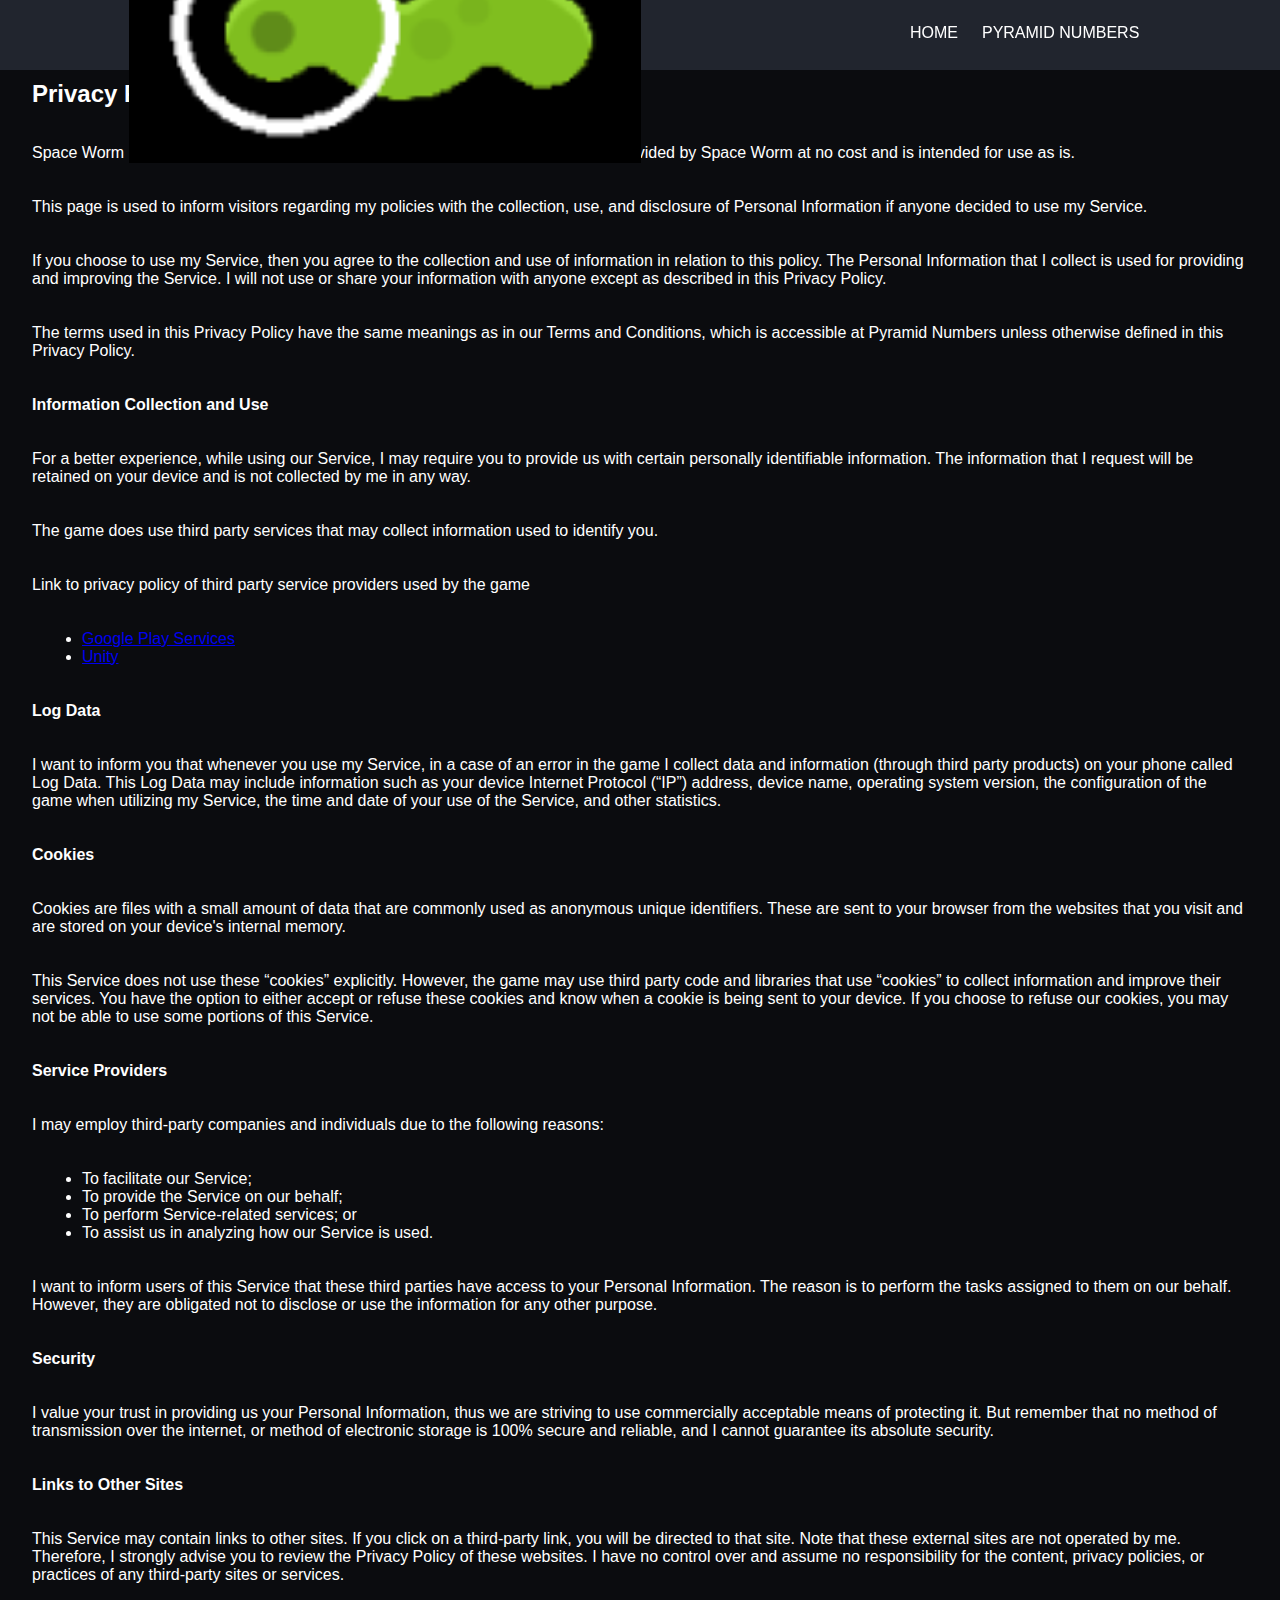
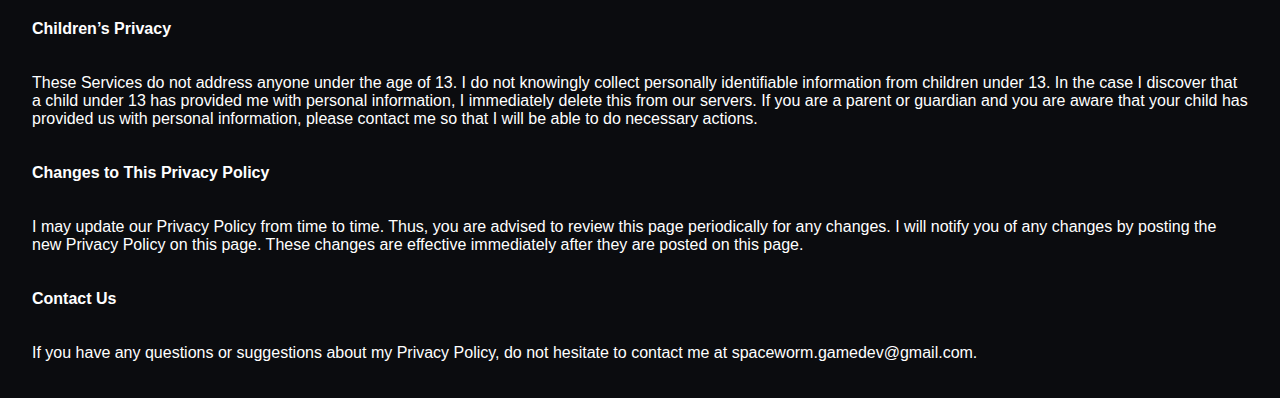
==== commit 90607832: "updates" ====
--- a/privacy-policy.html
+++ b/privacy-policy.html
@@ -6,12 +6,17 @@
     <meta name="theme-color" content="#000000" />
     <meta name="description" content="The home of Space Worm"/>
 
+    <link rel="preconnect" href="https://fonts.googleapis.com">
+    <link rel="preconnect" href="https://fonts.gstatic.com" crossorigin>
+    <link href="https://fonts.googleapis.com/css2?family=Roboto:wght@300;400&display=swap" rel="stylesheet">
+
     <link href="privacy-policy.css" rel="stylesheet" type="text/css" />
+    <link rel="icon" href="logo_square.png" />
     <title>Space Worm</title>
   </head>
   <body>
     <header>
-      <Link class="logo" to="/"><img src={logo3} alt="logo" /></Link>
+      <Link class="logo" to="/"><img src="logo3.png" alt="logo" /></Link>
       <nav>	
        <ul class="nav-bar"><div class="bg"></div>
         <li><a class="nav-link" href="/">Home</a></li>
--- a/privacy-policy.css
+++ b/privacy-policy.css
@@ -1,4 +1,9 @@
-.navbar {
+@font-face {
+    font-family: "Future";
+    src: url("fonts/Kenney_Future_Narrow.ttf");
+}
+
+/* .navbar {
     width: 100%;
     background-color: #555;
     overflow: auto;
@@ -22,7 +27,7 @@
   
 .active {
     background-color: #80BE1F;
-}
+} */
   
 @media screen and (max-width: 500px) {
     .navbar a {
@@ -46,6 +51,9 @@
 	margin: 0;
 	padding: 0;
 	scroll-behavior: smooth;
+    /* font-family: 'Roboto', sans-serif; */
+    font-family: Arial, Helvetica, sans-serif;
+    /* font-family: 'Future', sans-serif; */
 }
 
 main{
@@ -103,6 +111,10 @@
 	background: var(--main-decor-color);
 }
 
+.nav-link{
+    font-family: 'Future', sans-serif;
+}
+
 .nav-link:hover {
 	color: #000000;
     background: var(--main-decor-color);
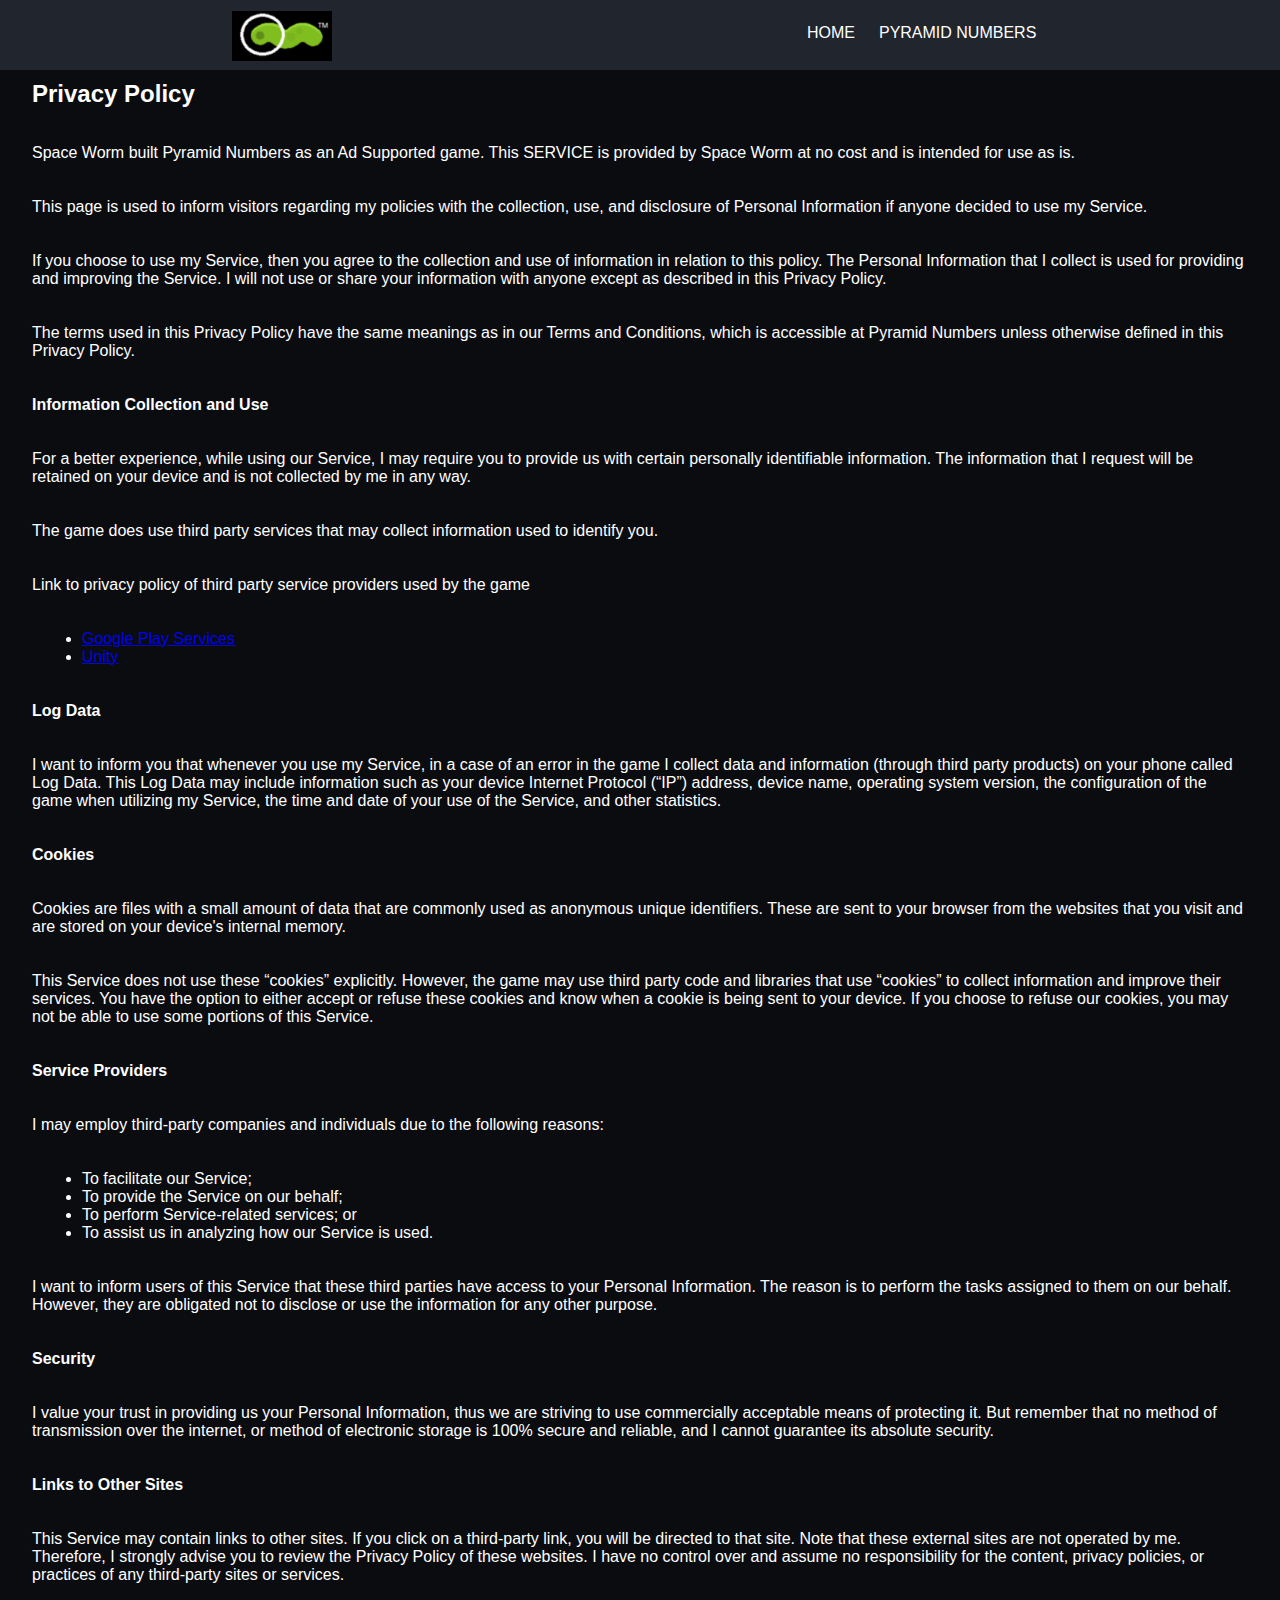
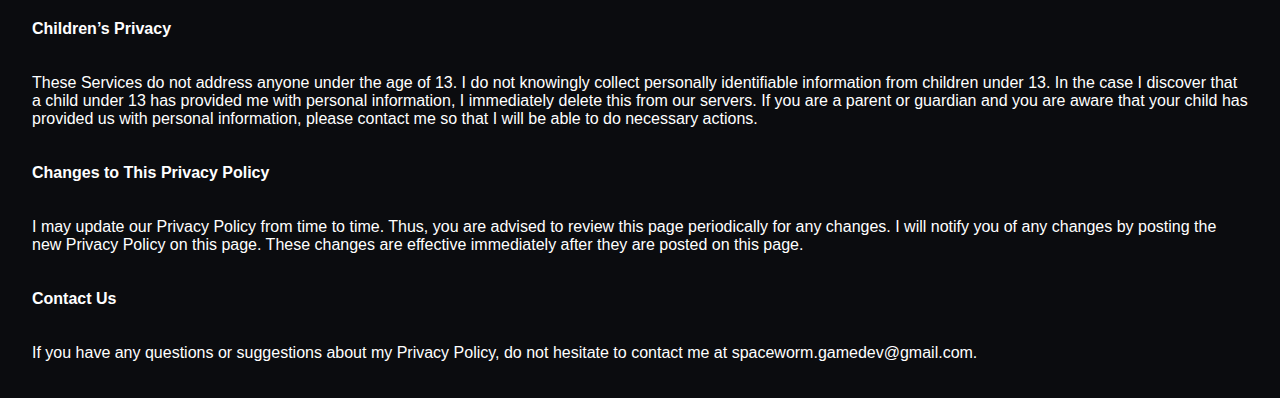
==== commit bc99bbb6: "updates" ====
--- a/privacy-policy.html
+++ b/privacy-policy.html
@@ -2,21 +2,21 @@
 <html>
   <head>
     <meta charset="utf-8" />
-    <meta name="viewport" content="width=device-width, initial-scale=1" />
-    <meta name="theme-color" content="#000000" />
-    <meta name="description" content="The home of Space Worm"/>
+    <meta name="viewport" content="width=device-width, initial-scale=1">
+    <meta name="theme-color" content="#000000">
+    <meta name="description" content="The home of Space Worm">
 
     <link rel="preconnect" href="https://fonts.googleapis.com">
     <link rel="preconnect" href="https://fonts.gstatic.com" crossorigin>
     <link href="https://fonts.googleapis.com/css2?family=Roboto:wght@300;400&display=swap" rel="stylesheet">
 
-    <link href="privacy-policy.css" rel="stylesheet" type="text/css" />
-    <link rel="icon" href="logo_square.png" />
+    <link href="privacy-policy.css" rel="stylesheet" type="text/css">
+    <link rel="icon" href="logo_square.png">
     <title>Space Worm</title>
   </head>
   <body>
     <header>
-      <Link class="logo" to="/"><img src="logo3.png" alt="logo" /></Link>
+      <a class="logo" to="/"><img src="logo3.png" alt="logo"></a>
       <nav>	
        <ul class="nav-bar"><div class="bg"></div>
         <li><a class="nav-link" href="/">Home</a></li>
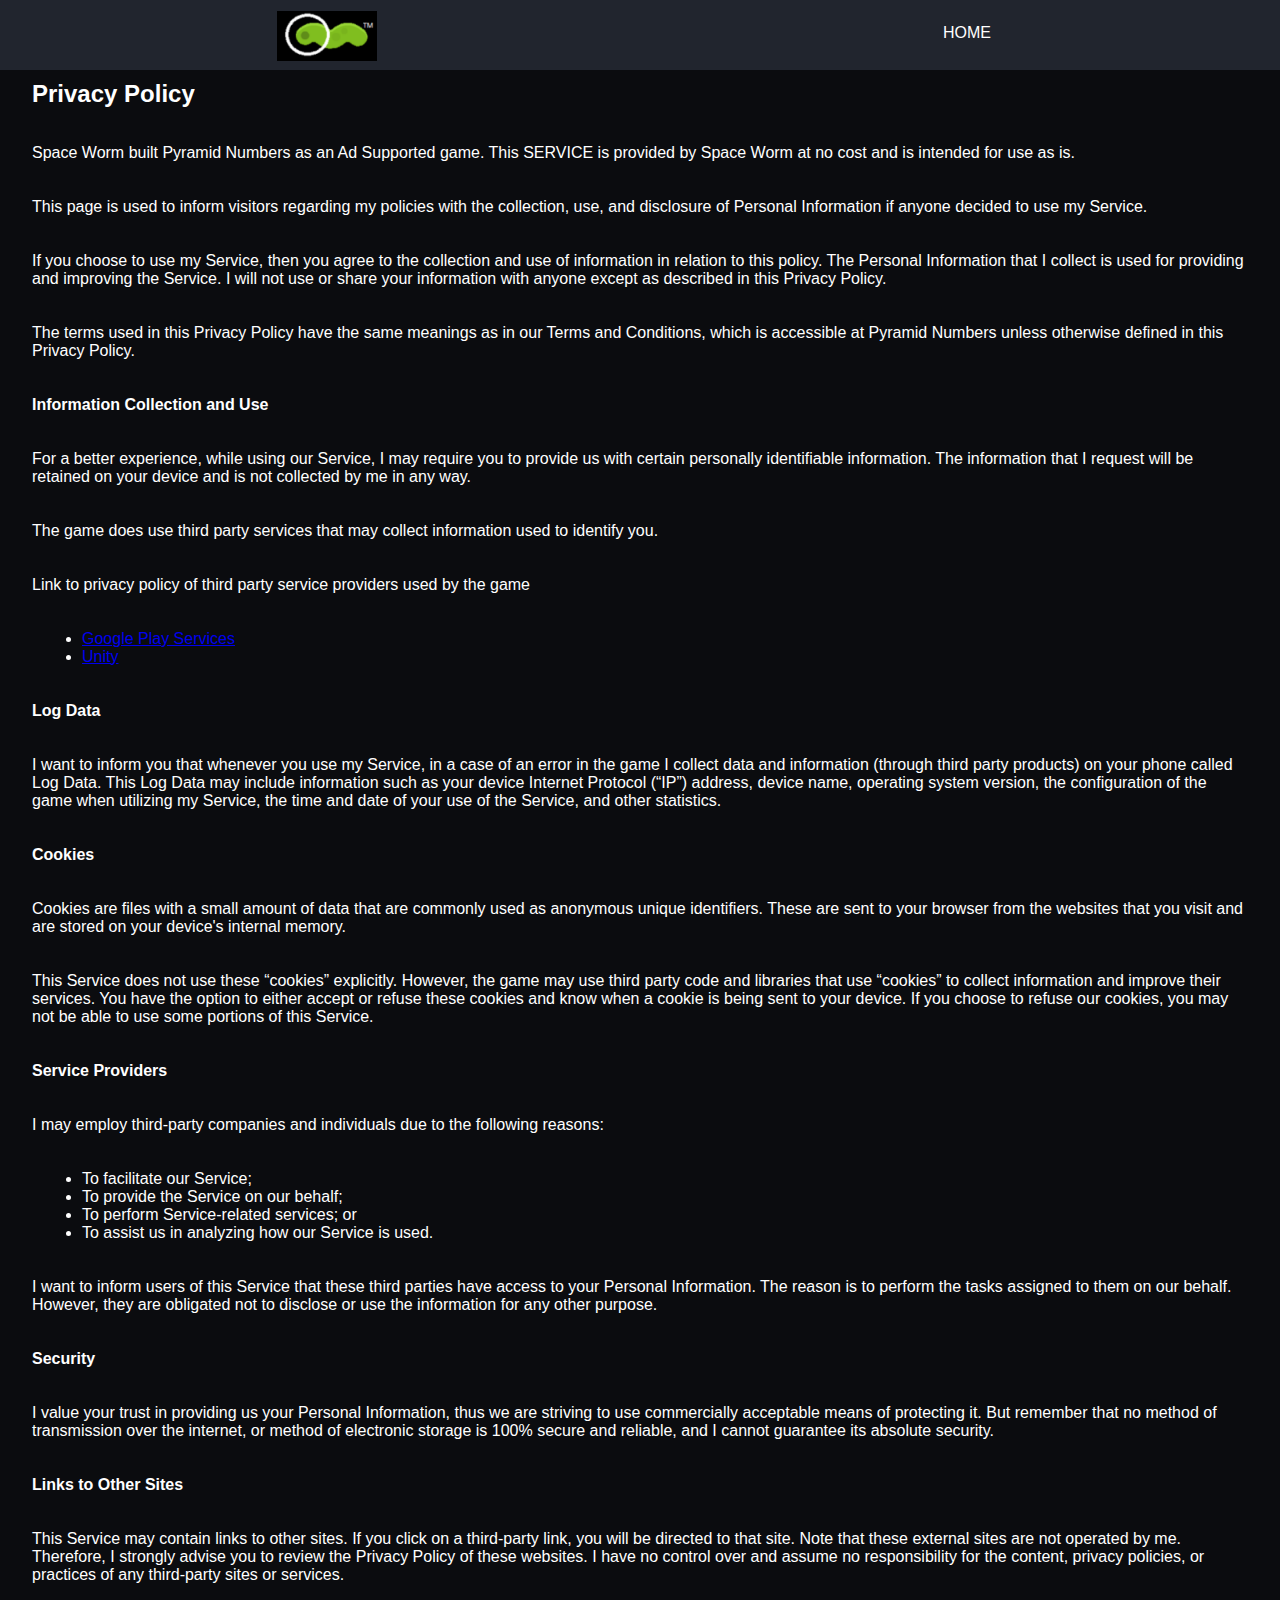
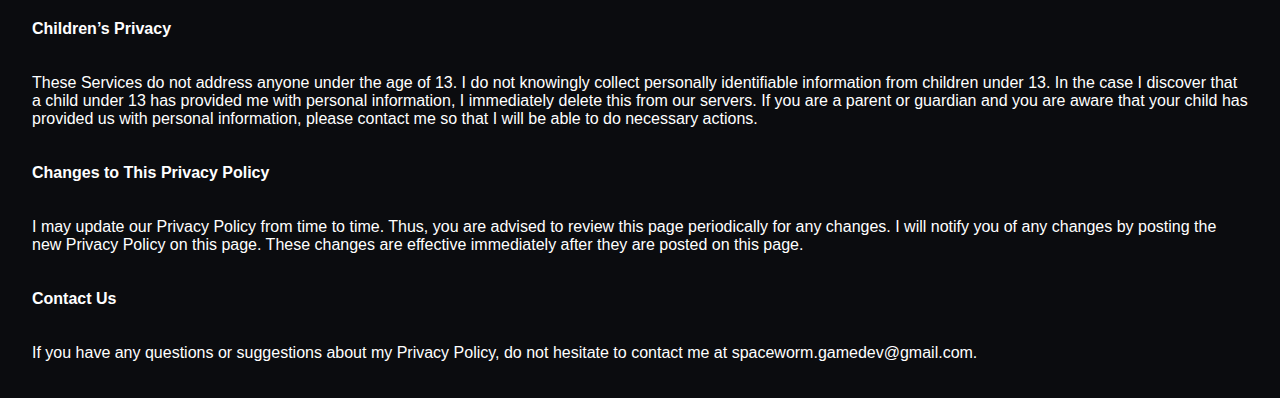
==== commit 8eb56191: "updates" ====
--- a/privacy-policy.html
+++ b/privacy-policy.html
@@ -16,11 +16,11 @@
   </head>
   <body>
     <header>
-      <a class="logo" to="/"><img src="logo3.png" alt="logo"></a>
+      <a class="logo" href="/"><img src="logo3.png" alt="logo"></a>
       <nav>	
        <ul class="nav-bar"><div class="bg"></div>
         <li><a class="nav-link" href="/">Home</a></li>
-        <li><a class="nav-link" href="/pyramidnumbers">Pyramid Numbers</a></li>
+        <!-- <li><a class="nav-link" href="/pyramidnumbers">Pyramid Numbers</a></li> -->
         <!-- <li><a class="nav-link active" href="/privacypolicy">Privacy Policy</a></li> -->
        </ul>
       </nav>
